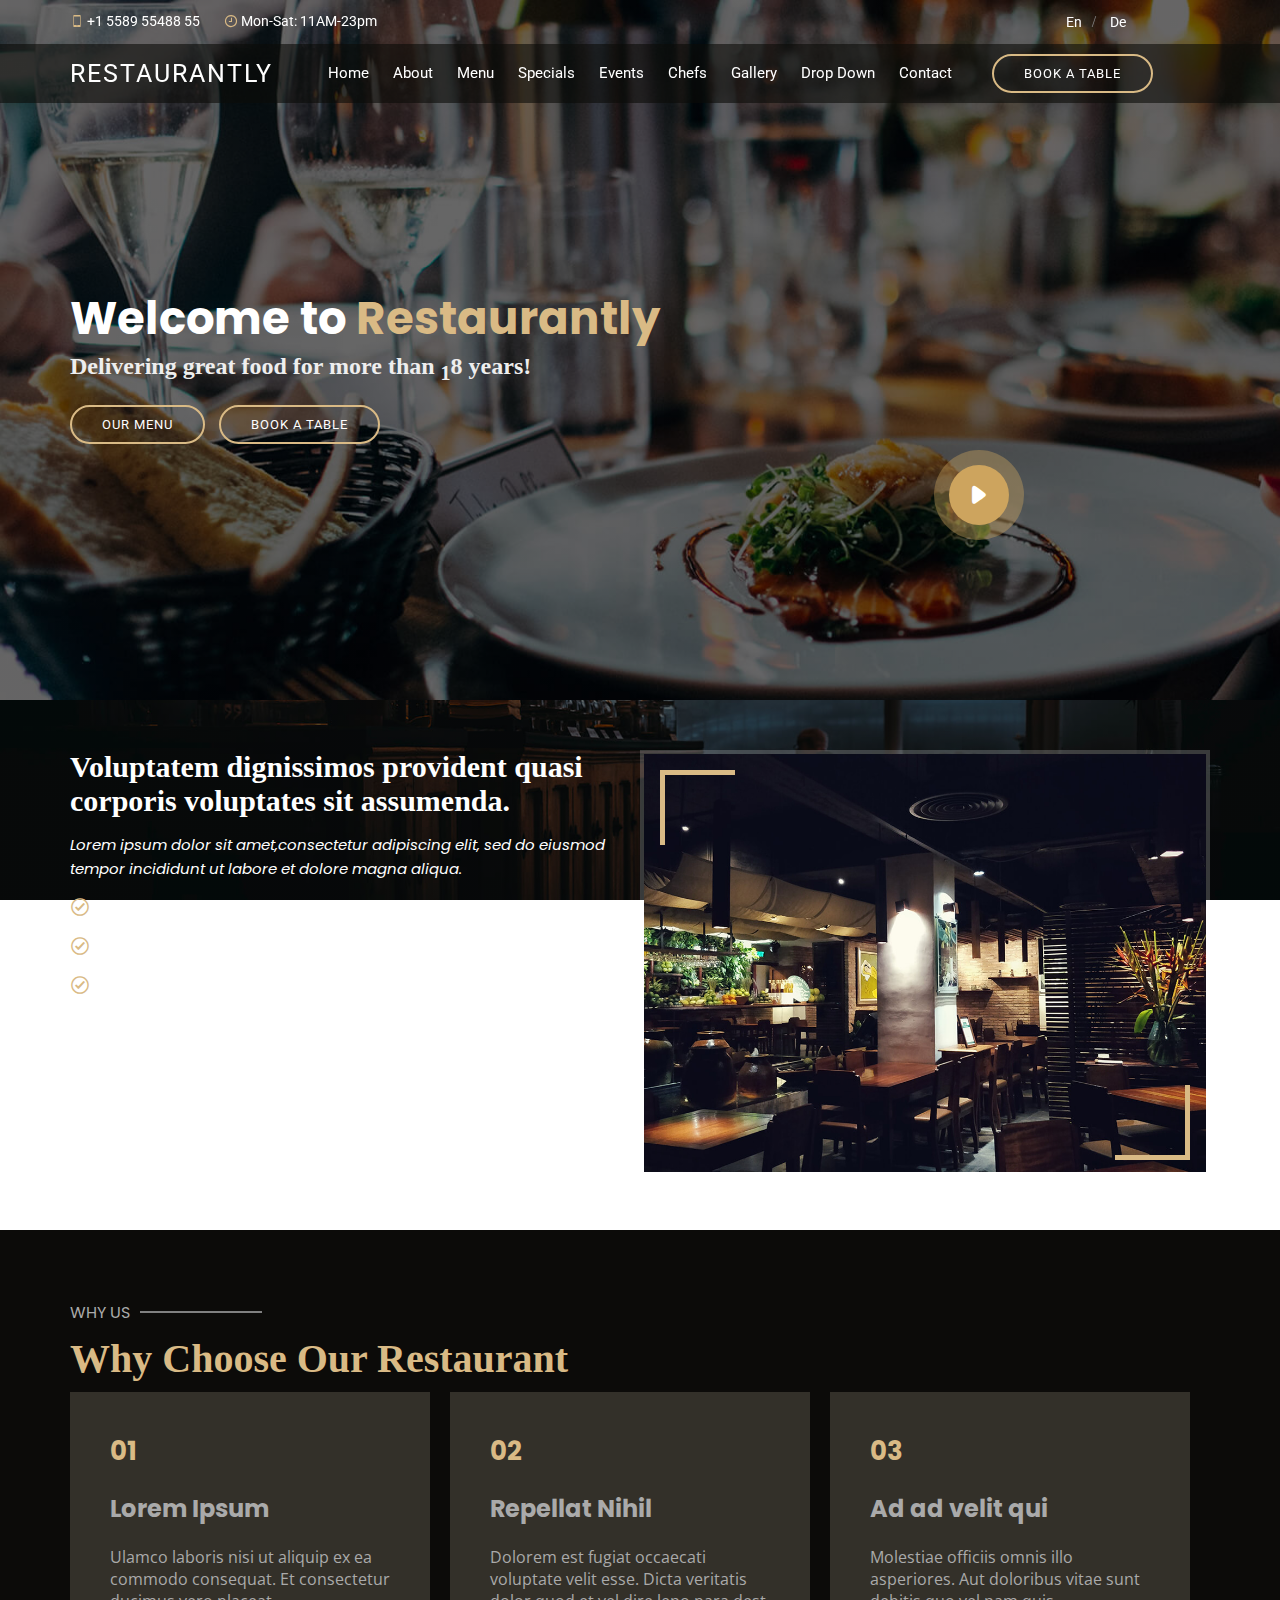
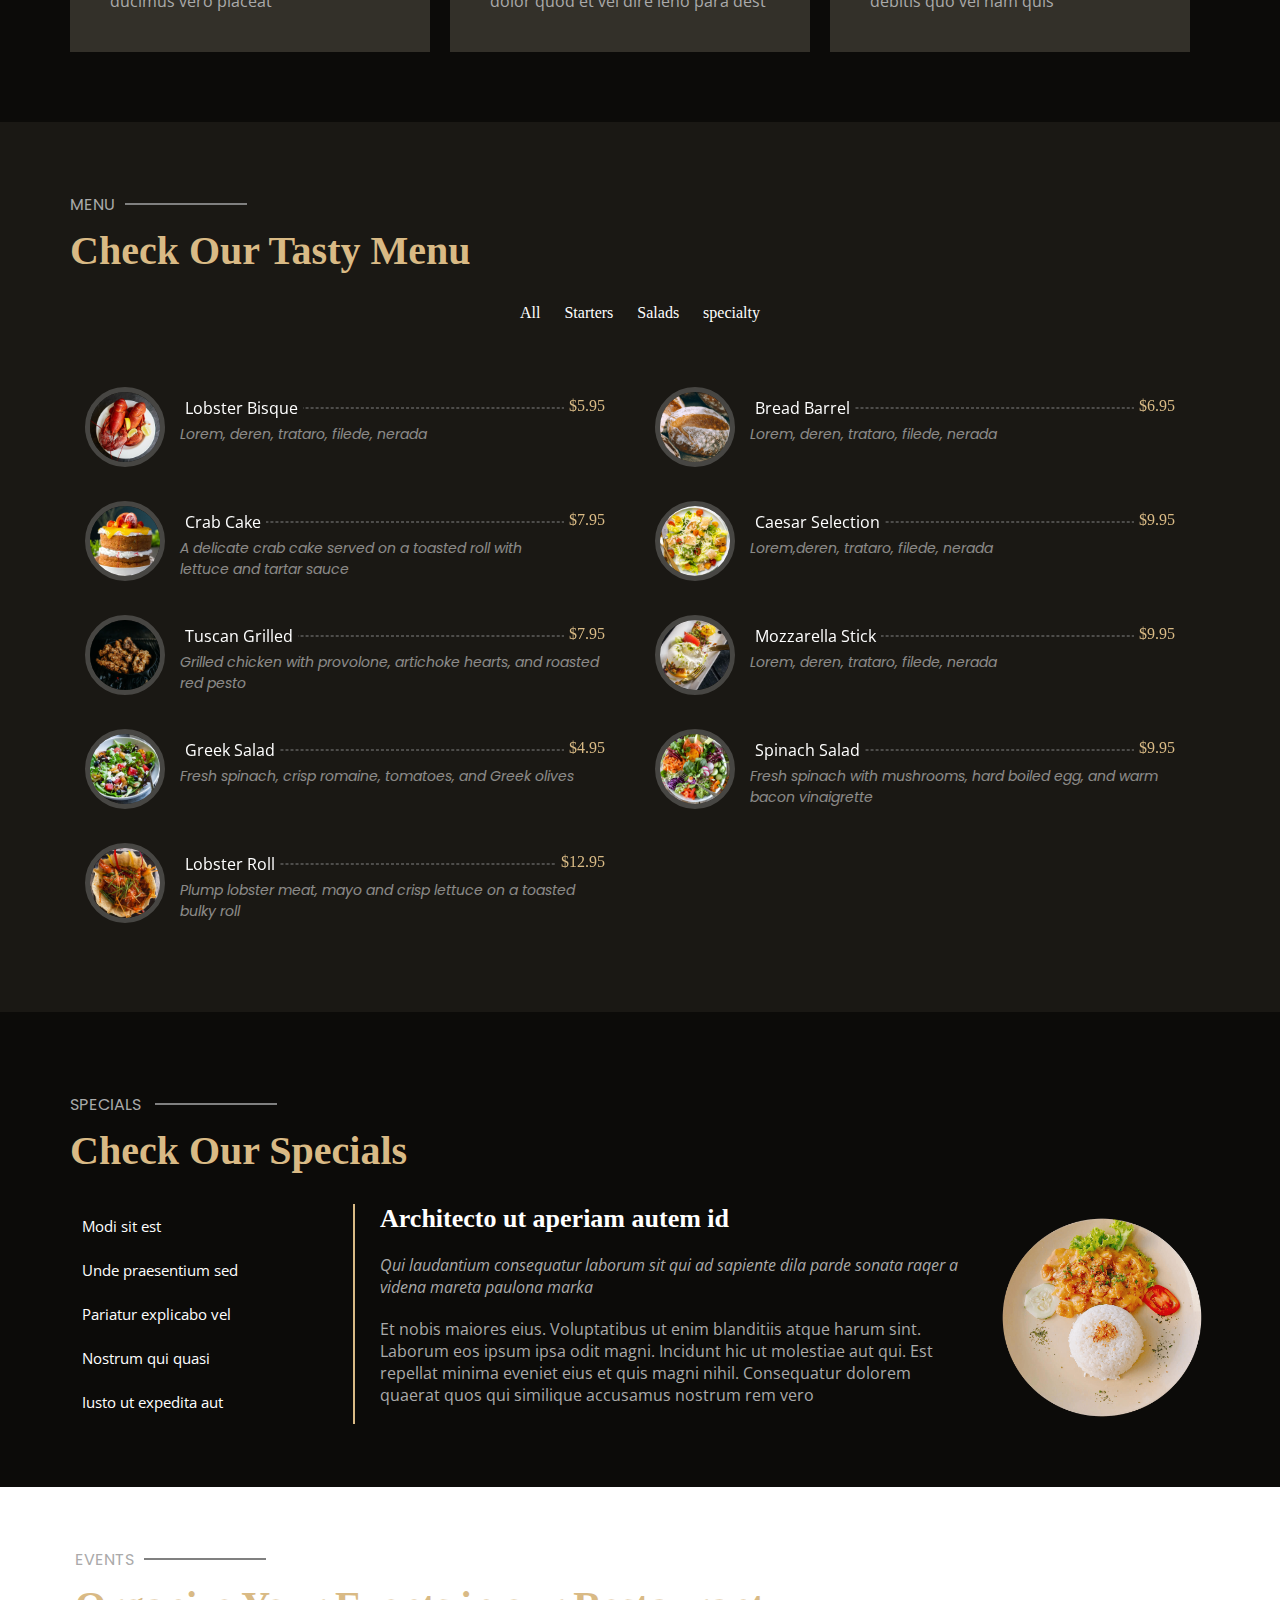
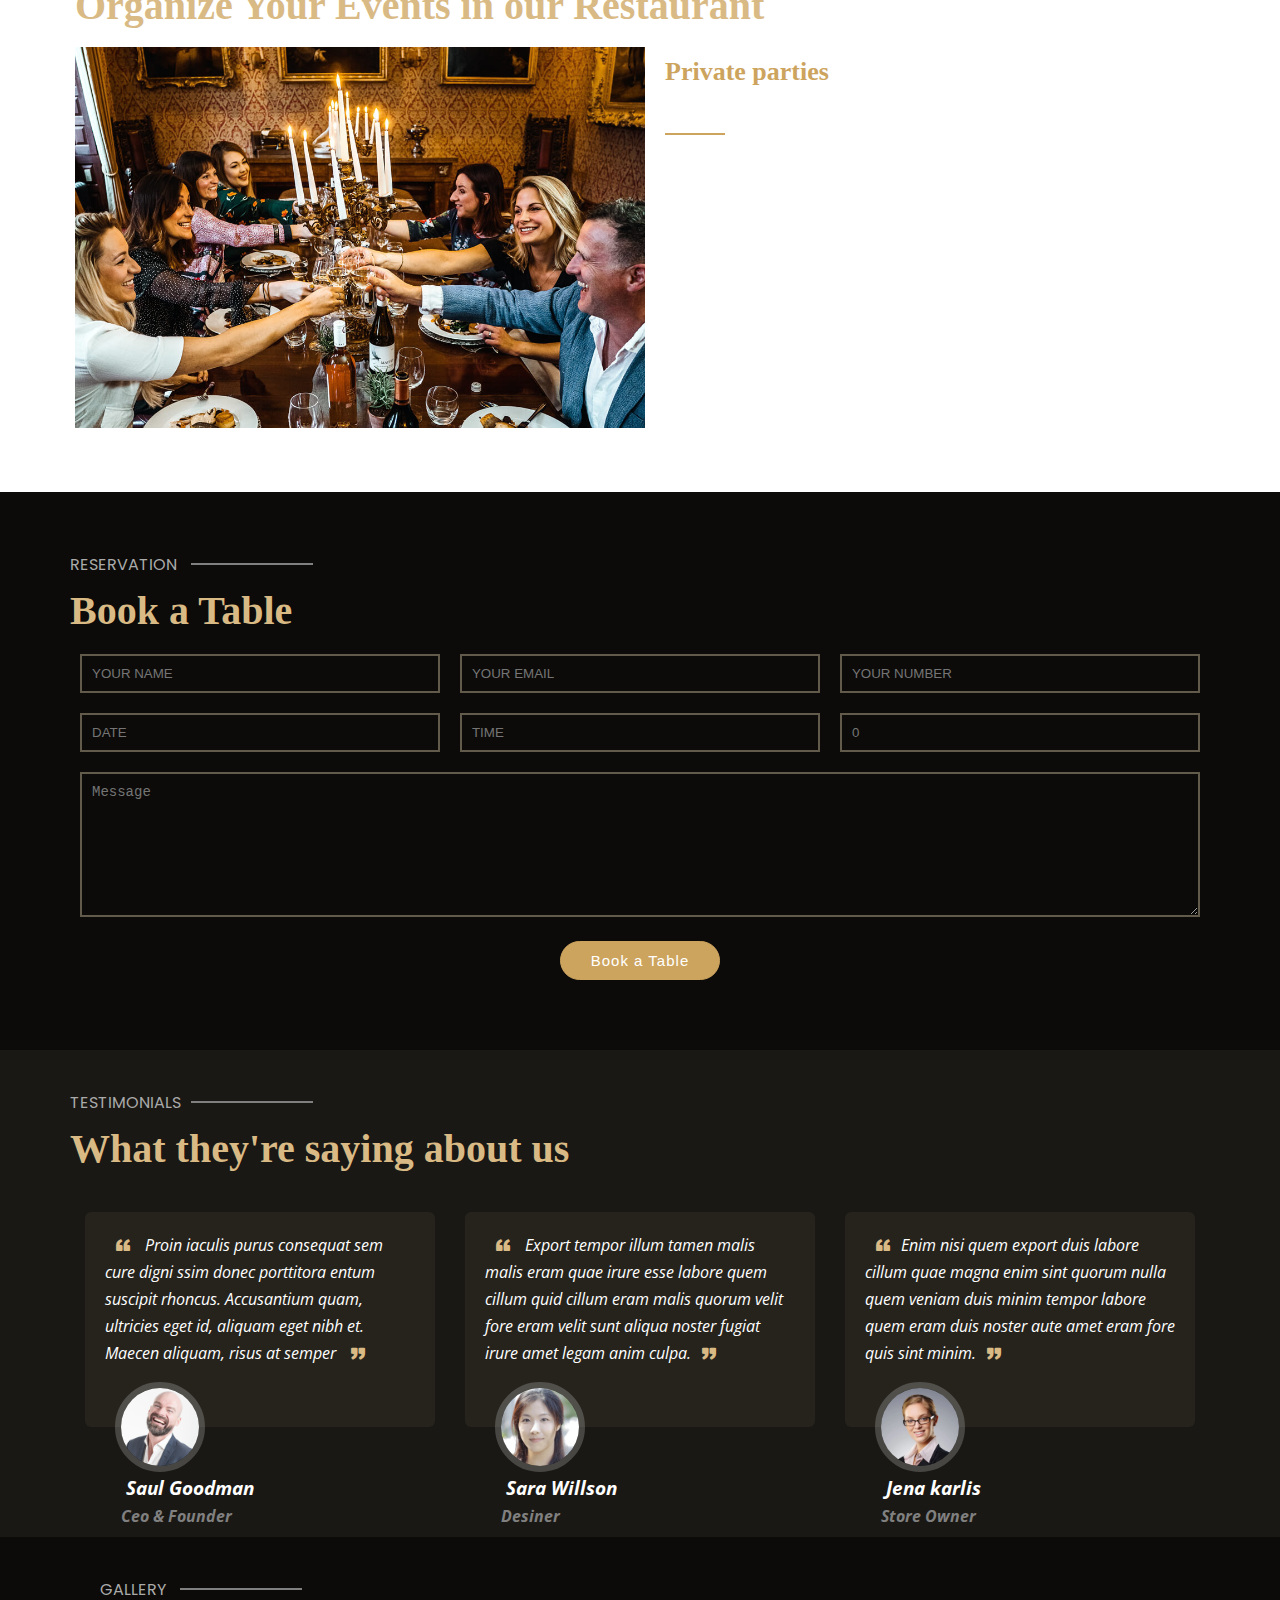
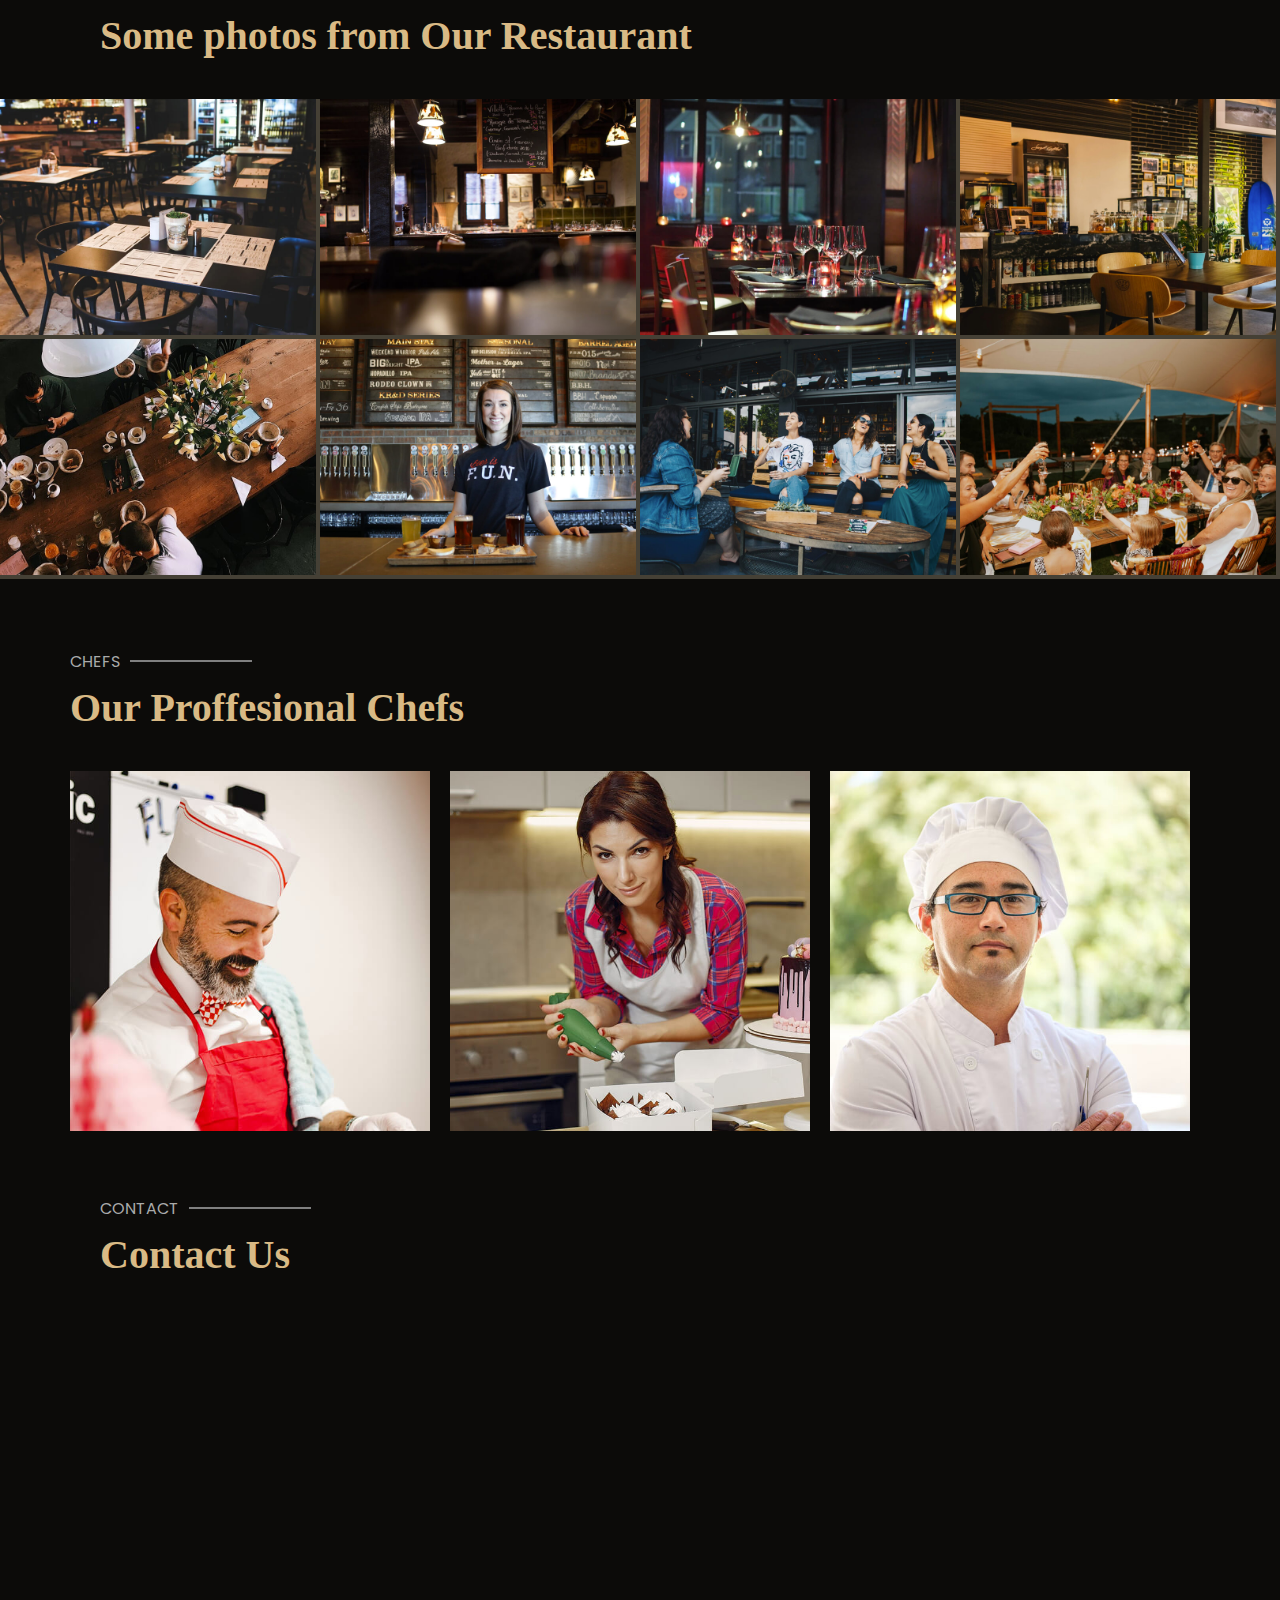
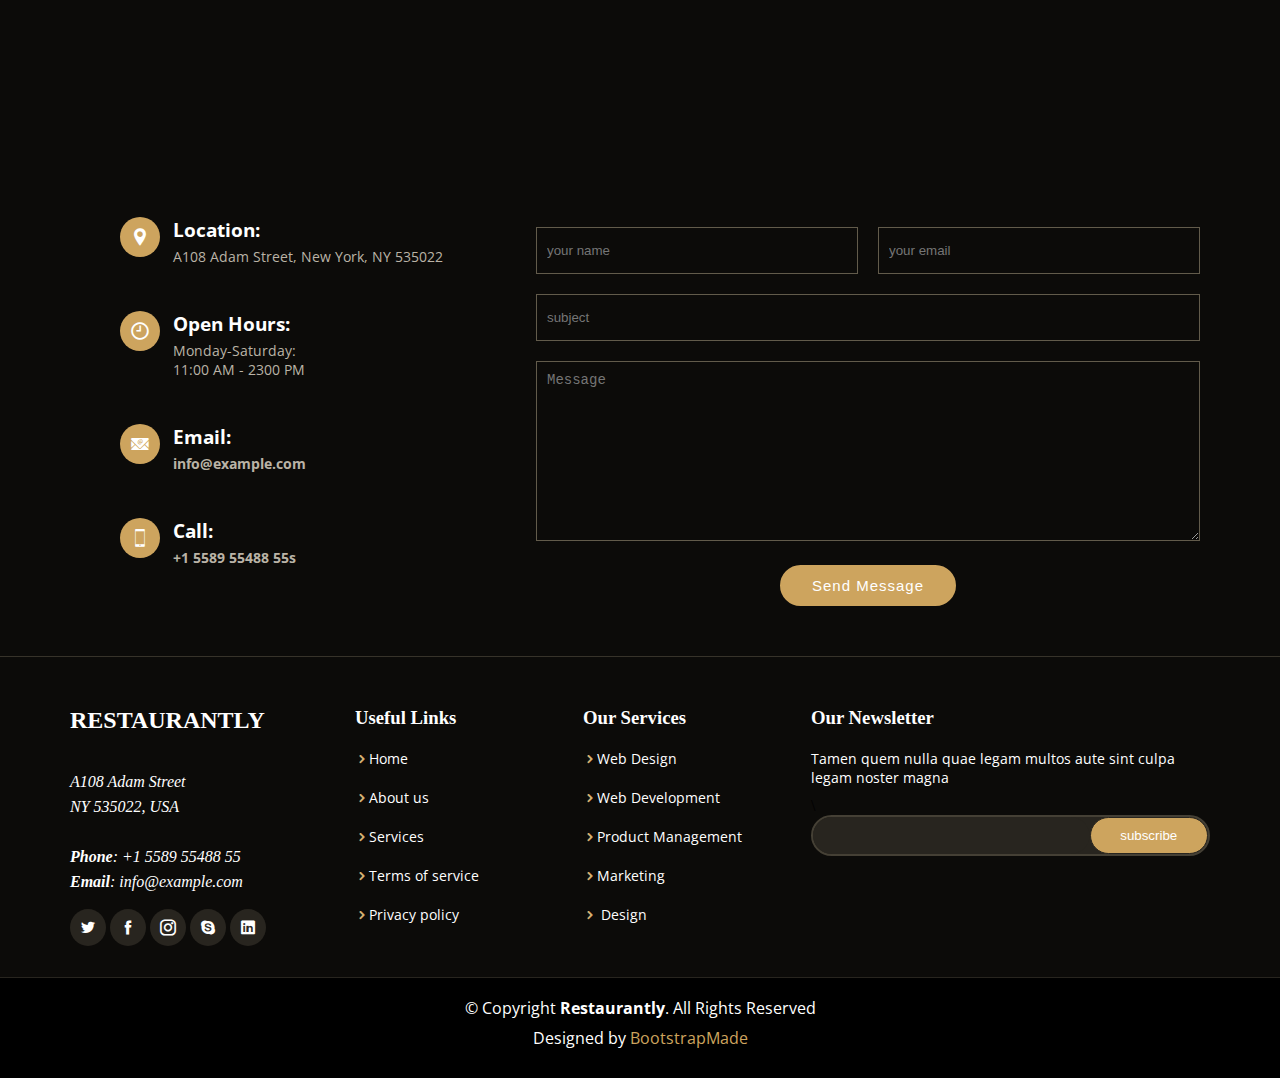
==== index.html @ 8c273167 "edit" ====
<!DOCTYPE html>
<html>
<head>
<title>layout</title>
 <link rel ="stylesheet" href ="css/style.css">
<link rel ="styleshet" href ="reset.css">
<link rel ="stylesheet" href="icon/icofont.min.css">
</head>
<body> 
<!--header start-->
        <header class ="header">
                      
<!--infromation line start-->
           <div class ="headerinfo">
            <div class ="container">
			 
             <div class ="number">
                 <ul class ="unorder">
                 <li><span class ="span1"><i class="icofont-smart-phone"></span></i> +1 5589 55488 55
                 </li>
                 <li><span class ="span1"><i class="icofont-clock-time"></span></i> Mon-Sat: 11AM-23pm</li>
                 </ul>
           </div>
           <div class ="lang">
		   
        		  <a class ="en" href ="#">En</a><span class="span2">/</span>
                  <a href ="#">De</a>

           </div>
           </div>
           </div>

<!--infromation line end-->

<!--nav line start-->
           <div class ="nav">
		   <div class ="container">
			<div class ="logo">
					<a class ="rest">RESTAURANTLY</a>
			</div>
			<div class="menu">
					<ul class ="navul">
					<li><a class ="a1"href ="index.html">Home</a></li>
					<li><a class ="a1" href ="#">About</a></li>
					<li><a class ="a1" href ="#">Menu</a></li>
					<li><a class ="a1" href ="#">Specials</a></li>
					<li><a class ="a1" href ="#">Events</a></li>
					<li><a class ="a1" href ="#">Chefs</a></li>
					<li><a class ="a1" href ="#">Gallery</a></li>				
					<li><a class ="a1" href ="#">Drop Down</a></li>
					<li><a class ="a1" href ="#">Contact</a></li>
					<ul>
			</div>
			<div class ="button">
			<a class ="book" href ="#">BOOK A TABLE</a>
			</div>
			</div>
<!--nav line end-->

		</header>
<!--header end-->
		<section class ="banimg">
<!--banner-->
<div class ="container">
			<div class ="banner">
			<div class ="ban-content">
					<h1 class ="ban-h1">Welcome to <span class ="spn-rest">Restaurantly</span></h1>
					<h2 class ="ban-h2">Delivering great food for more   than <sub>1</sub>8 years!</h2>
			<div class ="butn-ban">
					<a  class ="butn1-ban" href="#">OUR MENU</a>
					<a class ="butn1-ban" href ="#">BOOK A TABLE</a>
			</div>
			</div>
		<div class ="play-btn">
			
					<a href ="#"> 
					<i class ="i1" class="icofont-ui-play icon-01"></i>
					<i class="icofont-ui-play icon-02"></i>
					</a>
		</div>
		<!--play-->
		
		<!--play-->
<!--banner end-->
</div>
		</section>

<!--about start-->
		<section class ="about">
			<div class ="container">
			<div class ="content">
					<h1>Voluptatem dignissimos provident quasi corporis voluptates sit assumenda.</h1>
					<p class ="p1"><i>Lorem ipsum dolor sit amet,consectetur adipiscing elit, sed do eiusmod
					tempor incididunt ut labore et dolore magna aliqua.</i></p>
					<p class ="p2"><i class="icofont-check-circled"></i> Ullamco laboris nisi ut aliquip ex ea commodo consequat.</p>
					<p class ="p2"><i class="icofont-check-circled"></i> Duis aute irure dolor in reprehenderit in voluptate velit.</p>
					<p class ="p2"><i class="icofont-check-circled"></i> Ullamco laboris nisi ut aliquip ex ea commodo consequat. Duis aute irure dolor in reprehenderit in voluptate trideta storacalaperda mastiro dolore eu 	fugiat nulla pariatur.</p>
					<p class ="p2">Ullamco laboris nisi ut aliquip ex ea commodo consequat. Duis aute irure dolor in reprehenderit in voluptate velit esse cillum dolore eu fugiat nulla pariatur. Excepteur sint occaecat cupidatat non proident, sunt in culpa qui officia deserunt mollit anim id est laborum</p>
			</div>
			<d..iv class ="image">
					<img class ="inimg" src="images/image1.jpg" alt="image">
			</div>
			</div>
<!--about end-->
		</section>
<!--why us -->
		<section class ="whyus-section">
		<div class ="container">
			<div class ="whyus">
			   <p class ="section-p">WHY US</p>
			   <h1 class ="section-h1">Why Choose Our Restaurant</h1>
			
	        </div>
			<div class ="whyus-div">
			<div class ="why-boxs">
			   <span>01</span>
			   <h2>Lorem Ipsum</h2>
			   <p>Ulamco laboris nisi ut aliquip ex ea commodo consequat. Et consectetur ducimus vero placeat</p>
			</div>
            <div class ="why-boxs">
	
			<span>02</span>
			<h2>Repellat Nihil</h2>
			<p>Dolorem est fugiat occaecati voluptate velit esse. Dicta veritatis dolor quod et vel dire leno para dest</p>
			
			</div>
       <div class ="why-boxs">
			
			     <span>03</span>
			     <h2>Ad ad velit qui</h2>
			     <p>Molestiae officiis omnis illo asperiores. Aut doloribus vitae sunt debitis quo vel nam quis</p>
			
	   </div>
	   </div>
<!--why us end-->
       </section>
       <section class ="section-menu">
<!--check menu start-->
           <div class ="container">
           <div class ="tastydiv">
		   <p class ="section-p">MENU</P>
		   <h1 class ="section-h1">Check Our Tasty Menu</h1>
		 
           <div class="type">
		   <ul>
		   <li class ="type-li"><a href ="">All</a></li>
		   <li class ="type-li"><a href ="">Starters</a></li>
		   <li class ="type-li"><a href ="">Salads</a></li>
		   <li class ="type-li"><a href ="">specialty</a></li>
		   </ul>
		   </div>
		<div class ="all">
           <div class ="food">
           <div class ="fimg">
		   <img src ="images/menu1.jpg">
		   </div>
		   
           <div class ="fcontent">
		   <div class ="fcontent-text">
		   <a href ="#">Lobster Bisque</a>
		   <span class ="fcontent-span">$5.95</span>
		   </div>
		   
		   <p class ="fcontent-p">Lorem, deren, trataro, filede, nerada</P>
		   
		   </div>
		   
           </div>
		 

           <div class ="food">
           <div class="fimg">
		   <img src ="images/menu2.jpg"></div>
           <div class ="fcontent">
		   <div class ="fcontent-text">
		  <a  href ="#">Bread Barrel</a>
		   <span class ="fcontent-span">$6.95</span>
		   </div>
		   
		   <p class ="fcontent-p">Lorem, deren, trataro, filede, nerada</p>
		   
		   </div>
           </div>
		  
           <div class ="food">
           <div class ="fimg">
		   <img src ="images/menu3.jpg"></div>
           <div class ="fcontent">
		   <div class ="fcontent-text">
		    <a href ="#">Crab Cake</a>
		   <span class ="fcontent-span">$7.95</span>
		   </div>
		   
		   <p class ="fcontent-p">A delicate crab cake served on a toasted roll with<br>lettuce and tartar sauce</P>
		   
		   </div>
           </div>
		    
           <div class ="food">
<div class ="fimg"><img src ="images/menu4.jpg"></div>
<div class ="fcontent">
<div  class ="fcontent-text">
 <a class = href ="#">Caesar Selection</a>
		   <span class ="fcontent-span">$9.95</span>
		   </div>
		   
		   <p class="fcontent-p"> Lorem,deren, trataro, filede, nerada</P>
		   
</div>
</div>
<div class ="food">
<div class ="fimg"><img src ="images/menu5.jpg"></div>
<div class ="fcontent">
<div class ="fcontent-text" >
 <a href="#">Tuscan Grilled</a>
		   <span class ="fcontent-span">$7.95</span>
		   </div>
		   
		    <p class ="fcontent-p">Grilled chicken with provolone, artichoke hearts, and roasted<br> red pesto</p>
		   
</div>
</div>

<div class ="food">
<div class ="fimg"><img src ="images/menu6.jpg"></div>
<div class ="fcontent">
<div class ="fcontent-text">
 <a href="#">Mozzarella Stick</a>
		   <span class ="fcontent-span">$9.95</span>
		   </div>
		   
		   <p class ="fcontent-p">Lorem, deren, trataro, filede, nerada</p>
		   
</div>
</div>
<div class ="food">
<div class ="fimg"><img src ="images/menu7.jpg"></div>
<div class ="fcontent">
<div class ="fcontent-text">
 <a href ="#">Greek Salad</a>
		   <span class ="fcontent-span">$4.95</span>
		   </div>
		   
		   <p class ="fcontent-p">Fresh spinach, crisp romaine, tomatoes, and Greek olives</P>
		   
</div>
</div>

<div class ="food">
<div class ="fimg"><img src ="images/menu8.jpg"></div>
<div class ="fcontent">
<div  class ="fcontent-text">
 <a  href ="#">Spinach Salad</a>
		   <span class ="fcontent-span">$9.95</span>
		   </div>
		   
		   <P class ="fcontent-p">Fresh spinach with mushrooms, hard boiled egg, and warm<br> bacon vinaigrette</p>
		   
</div>
</div>
<div class ="food">
<div class ="fimg"><img src ="images/menu9.jpg"></div>
<div class ="fcontent">
<div  class ="fcontent-text">
 <a href ="#">Lobster Roll</a>
		   <span class ="fcontent-span">$12.95</span>
		   </div>
		  
		   <P class ="fcontent-p">Plump lobster meat, mayo and crisp lettuce on a toasted<br>  bulky roll</p>
		  
</div>
</div>
</div>

</div>
</section>
<!--check menu end-->

<section class ="section-special">
<!--check special start-->
<div class ="container">
<div class ="stitle">
<P class ="section-p">SPECIALS
</P>
<h1 class="section-h1">Check Our Specials</h1>

</div>
<div class ="sbox1">
<ul>
<li><a href ="#">Modi sit est</a></li>
<li><a href ="#">Unde praesentium sed</a></li>
<li><a href ="#">Pariatur explicabo vel</a></li>
<li><a href ="#">Nostrum qui quasi</a></li>
<li><a href ="#">Iusto ut expedita aut</a></li>
</ul>
</div>
<div class ="sbox2-div">
<div class ="sbox2">
<h1>Architecto ut aperiam autem id</h1>
<p ><i>Qui laudantium consequatur laborum sit qui ad sapiente dila parde sonata raqer a videna mareta paulona marka</i></P>

<P>Et nobis maiores eius. Voluptatibus ut enim blanditiis atque harum sint. Laborum eos ipsum ipsa odit magni. Incidunt hic ut molestiae aut qui. Est repellat minima eveniet eius et quis magni nihil. Consequatur dolorem quaerat quos qui similique accusamus nostrum rem vero</p>
</div>
<div class ="sbox3">
<img class ="spc-img" src ="images/special.png" alt ="image">
</div>
</div>
</div>
<!--check special end-->
</section>
<section class ="section-event">
<!--event start-->
<div class ="container">
<div class ="etitle">
<p class ="section-p">EVENTS</P>
<h1 class ="section-h1">Organize Your Events in our Restaurant</h1>
</div>

<div class ="eimg">
<img src ="images/event-private.jpg" alt ="image">
</div>
<div class ="econtent">
<h3>Private parties</h3>
<span>$290</span>
<P class ="event-p1"><i>Lorem ipsum dolor sit amet, consectetur adipiscing elit, sed do eiusmod tempor incididunt ut labore et dolore magna aliqua.</i></P>

<p class =" event-p2">Ullamco laboris nisi ut aliquip ex ea commodo consequat.</p>
<p class ="event-p2">Duis aute irure dolor in reprehenderit in voluptate velit.</p>
<p class ="event-p2">Ullamco laboris nisi ut aliquip ex ea commodo consequat.</p>
<P class ="event-p2">Ullamco laboris nisi ut aliquip ex ea commodo consequat. Duis aute irure dolor in reprehenderit in voluptate velit esse cillum dolore eu fugiat nulla pariatur</P>
</div>

</div>
<!--event end-->
</section >
<section class ="section-form">
<!--form start-->
<div class ="container">
<div class ="formtitle">
<P class ="section-p">RESERVATION
</P>
<h1 class ="section-h1">Book a Table</h1>

</div>
<form class ="form">
<div class ="form-div1">
<div class ="form-div2">
<input type ="text" id ="" placeholder="YOUR NAME">
</div>
<div class ="form-div2" >

<input type ="email" id ="" placeholder="YOUR EMAIL">
</div>
<div  class ="form-div2">
<input type ="text" id ="" placeholder="YOUR NUMBER">
</div>
</div>
<div class ="form-div1">
<div  class ="form-div2">
<input type ="text" id ="" placeholder="DATE">
</div>
<div  class ="form-div2">
<input type ="text" id ="" placeholder="TIME">
</div>
<div  class ="form-div2">
<input type ="number" id ="" placeholder="0">
</div>
</div>
<div class ="form-div-100">
<textarea placeholder="Message"></textarea>
</div>
<div class="submit">
 <button type="reset">Book a Table</button>
 </div>
</form>
</div> 

<!--form end-->
</section>
<section class ="abtsection">
<!--about us start-->
<div class ="container">
<div class ="aboutus">
<p class ="section-p">TESTIMONIALS</P>
<h1 class ="section-h1">What they're saying about us</h1>
</div>
<div class ="abtbox-div">
<div class="abtbox1">
<div>
<p class ="abtbox1-p">	
 <i class="icofont-quote-left"></i> Proin iaculis purus consequat sem cure digni ssim donec porttitora entum suscipit rhoncus. Accusantium quam, ultricies eget id, aliquam eget nibh et. Maecen aliquam, risus at semper 
 <i class="icofont-quote-right"></i> </P>  
 </div>
<div class ="abtimg">
<img src ="images/testimonials-1.jpg" alt ="image">
<h3>Saul Goodman</h3>
<h4>Ceo &amp; Founder</h4>
</div>
</div>

<div class="abtbox1">
<P class = "abtbox1-p">
<i class="icofont-quote-left"></i> Export tempor illum tamen malis malis eram quae irure esse labore quem cillum quid cillum eram malis quorum velit fore eram velit sunt aliqua noster fugiat irure amet legam anim culpa.<i class="icofont-quote-right"></i></P>
<div class ="abtimg">
 <img src ="images/testimonials-2.jpg" alt ="image">
 <div>
<h3>Sara Willson</h3>
<h4>Desiner</h4>
</div>
</div>
</div>
<div class="abtbox1">
<p class = "abtbox1-p"><i class="icofont-quote-left"></i>Enim nisi quem export duis labore cillum quae magna enim sint quorum nulla quem veniam duis minim tempor labore quem eram duis noster aute amet eram fore quis sint minim.<i class="icofont-quote-right"></i></P> 
<div class ="abtimg">
<img src ="images/testimonials-3.jpg" alt ="image">
<div>
<h3>Jena karlis</h3>
<h4>Store Owner</h4>
</div>
</div>
</div>
</div>
</div>
<!--about us end-->
</section>
<section class ="img-section" >
<!--images-->
<div class ="container1">
<div class ="imgtitle">
<p class ="section-p">GALLERY
</p>
<h1 class ="section-h1">Some photos from Our Restaurant</h1>
</div>
<div class ="gallery">
<div class ="imgbox">
<img src ="images/gallery-1.jpg"" alt="image">
</div>

<div class ="imgbox">
<img src ="images/gallery-2.jpg"" alt="image">
</div>
<div class ="imgbox"><img src ="images/gallery-3.jpg" alt="image"></div>
<div class ="imgbox"><img src ="images/gallery-4.jpg"" alt="image"></div>
<div class ="imgbox"><img src ="images/gallery-5.jpg"" alt="image"></div>
<div class ="imgbox"><img src ="images/gallery-6.jpg"" alt="image"></div>
<div class ="imgbox"><img src ="images/gallery-7.jpg"" alt="image"></div>
<div class ="imgbox"><img src ="images/gallery-8.jpg"" alt="image"></div>
</div>
</div>

<!--images-->
</section>
<section class ="section-contus">
<!--chef-->
<div class ="container">
<div class ="cheftitle">
<P class ="section-p">CHEFS<P>
<h1 class ="section-h1">Our Proffesional Chefs</h1>
</div>
<div class ="chefimg">
<div class ="chef1">
<img src ="images/chefs-1.jpg">
<div class ="chef1-hover">
<h4>Walter WHITE</h4>
<span>Master Chef</span>
<div>
<a href ="#"><i class="icofont-twitter"></i></a>
<a href ="#"><i class="icofont-facebook"></i></a>
<a href ="#"><i class="icofont-instagram"></i></a>
<a href ="#"><i class="icofont-linkedin"></i></a>
</ul>
</div>
</div>
</div>
<div class ="chef1"><img src ="images/chefs-2.jpg"><div class ="chef1-hover">
<h4>Sarah Jhonson
</h4>
<span>Patissier</span>
<div>
<a href ="#"><i class="icofont-twitter"></i></a>
<a href ="#"><i class="icofont-facebook"></i></a>
<a href ="#"><i class="icofont-instagram"></i></a>
<a href ="#"><i class="icofont-linkedin"></i></a>
</ul>
</div>
</div></div>
<div class ="chef1"><img src ="images/chefs-3.jpg">
<div class ="chef1-hover">
<h4>William Anderson
</h4>
<span>Cook</span>
<div>
<a href ="#"><i class="icofont-twitter"></i></a>
<a href ="#"><i class="icofont-facebook"></i></a>
<a href ="#"><i class="icofont-instagram"></i></a>
<a href ="#"><i class="icofont-linkedin"></i></a>
</ul>
</div>
</div></div>
</div>
</div>

</section>
<!--chef-->
<section class ="section-contus">
<!--contact us-->
<div class ="container1">
<div class ="contitle">
<p class ="section-p">CONTACT</P>
<h1 class ="section-h1">Contact Us</h1>
</div>
<div class ="map">
<iframe src="https://www.google.com/maps/embed?pb=!1m18!1m12!1m3!1d3024.3597243633953!2d-74.01064697197985!3d40.710096913225605!2m3!1f0!2f0!3f0!3m2!1i1024!2i768!4f13.1!3m3!1m2!1s0x89c25a22a2945b81%3A0x1293cf6040eb9402!2s157%20William%20St%2C%20New%20York%2C%20NY%2010038%2C%20USA!5e0!3m2!1sen!2sin!4v1663664710015!5m2!1sen!2sin" width="100%" height="450" style="border:0;" allowfullscreen="" loading="lazy" referrerpolicy="no-referrer-when-downgrade"></iframe>
</div>
</div>
<!--contact us end-->
</section>
<!--form start-->
<section class ="section-contus1">
<div class ="container">
<div class ="formchef">
<div class ="info">
<div class ="info-icon" >
<i class="icofont-location-pin"></i>
</div>
<div class ="info-add">
<h3>Location:</h3>
<P>A108 Adam Street, New York, NY 535022</P>
</div>
</div>
<div class ="info">
<div class ="info-icon">
<i class="icofont-clock-time"></i>
</div>
<div class ="info-add">
<h3>Open Hours:</h3>
<P>Monday-Saturday:<br>
11:00 AM - 2300 PM</p>
</div>
</div>
<div class="info">
<div class ="info-icon">
<i class="icofont-email"></i>
</div>
<div class ="info-add">
<h3>Email:<h3>
<p>info@example.com</p>
</div>
</div>
<div class="info">
<div class ="info-icon">
<i class="icofont-smart-phone"></i>
</div>
<div class ="info-add">
<h3>Call:<h3>
<p>+1 5589 55488 55s</p>
</div>
</div>
</div>
<form class ="mapform">
<div class ="map-input">
<div><input type ="text" placeholder ="your name"></div>
<div><input type ="email"placeholder ="your email"></div>
</div>
<div class ="map-input2">
<input type ="text" placeholder ="subject">
</div>
<div class ="map-input3">
<textarea placeholder ="Message"></textarea>
</div>
<div class ="map-input4">
<input type ="submit" value="Send Message">
</div>

</form>
</div>
</section>
<!--form end-->
<section class ="section-link">
<!--link-->
<div class ="container">
<div class ="linkbox1">
<h2>RESTAURANTLY</h2>
<address>
A108 Adam Street<br>
NY 535022, USA<br>
<br>
<strong>Phone</strong>: +1 5589 55488 55<br>
<strong>Email</strong>: info@example.com<br>
</address>

<a href ="#"><i class="icofont-twitter"></i></a>
<a href ="#"><i class="icofont-facebook"></i></a>
<a href ="#"><i class="icofont-instagram"></i></a>
<a href ="#"><i class="icofont-skype"></i></a>
<a href ="#"><i class="icofont-linkedin"></i></a>

</div>
<div  class ="linkbox2">
<h3>Useful Links</h3>
<ul>
<li><a href ="#"><i class="icofont-rounded-right"></i>Home</a></li>
<li><a href ="#"><i class="icofont-rounded-right"></i>About us</a></li>
<li><a href ="#"><i class="icofont-rounded-right"></i>Services</a></li>
<li><a href ="#"><i class="icofont-rounded-right"></i>Terms of service</a></li>
<li><a href ="#"><i class="icofont-rounded-right"></i>Privacy policy</a></li>
</ul>
</div>
<div  class ="linkbox2">
<h3>Our Services</h3>
<ul>
<li><a  href ="#"><i class="icofont-rounded-right"></i>Web Design</a></li>
<li><a  href ="#"><i class="icofont-rounded-right"></i>Web Development</a></li>
<li><a href="#" ><i class="icofont-rounded-right"></i>Product Management</a></li>
<li><a  href ="#"><i class="icofont-rounded-right"></i>Marketing</a></li>
<li><a  href ="#"><i class="icofont-rounded-right"></i> Design</a></li>
</ul>
</div>
<div  class ="linkbox3">
<h3>Our Newsletter</h3>
<p>Tamen quem nulla quae legam multos aute sint culpa legam noster magna</P>\<form class ="link-form">
<input class ="link-email" type ="email">
<input class ="link-submit" type ="submit" value ="subscribe">
</form>
</div>
</div>
<!--link end-->
</section>
<footer class ="footer-section">
<!--footer-->
<div class ="container">
<div class ="footer">
<P>© Copyright <b>Restaurantly</b>. All Rights Reserved</p>
<p class ="footer-a">Designed by <a href ="#">BootstrapMade</a></P>
</div>
</div>
<!--footer-->
</footer>
</body>
</html>
---- css/style.css ----
@import url('https://fonts.googleapis.com/css2?family=Roboto:wght@300&display=swap');
@import url('https://fonts.googleapis.com/css2?family=Poppins&display=swap');
@import url('https://fonts.googleapis.com/css2?family=Roboto&display=swap');
@import url('https://fonts.googleapis.com/css2?family=Poppins:wght@800&display=swap');
@import url('https://fonts.googleapis.com/css2?family=Poppins:wght@100&display=swap');
@import url('https://fonts.googleapis.com/css2?family=Poppins:wght@200&display=swap');
@import url('https://fonts.googleapis.com/css2?family=Open+Sans:wght@300&display=swap');
@import url('https://fonts.googleapis.com/css2?family=Open+Sans:wght@500&display=swap');
*{
padding:0px;
margin:0px;
box-sizing:border-box;
	
	
}
.container{
	display: flex;
	width:1170px;
	padding-left:15px;
	padding-right:15px;
	margin: 0 auto;
	 flex-wrap:wrap;
	
	
}

.container1{
	display: flex;
	width:100%;
	padding-left:0px;
	padding-right:0px;
	flex-wrap:wrap;
	}

.header{

position:fixed;
	
width:100%;
z-index:1;
	
}
.number{
	
	width:80%;
	padding: 13px 13px 13px 0px;
	font-size:14px;
}
.span1{
	color:#d9ba85;
}
.unorder li{
	font-family: 'Roboto', sans-serif;
	
	display:inline-block;
	color:white;
	margin-right:20px;
}
.nav{
	
background-color:rgba(12, 11, 9, 0.6);

}
.lang{
	width:20%;
	padding: 13px;
	text-align:center;
}
.lang a{
	color:white;
	font-family: 'Roboto', sans-serif;
	font-size:14px;
	text-decoration:none;
	list-style-type:none;
}
.en:visited{
	color:#d9ba85;
}
.span2{
	color:gray;
	margin-left:10px;
	margin-right:10px;
}
.logo{	
	width:20%;
padding:15px 15px 15px 0px;	
}
.rest{
	font-size:25px;
	font-family: 'Roboto', sans-serif;
	letter-spacing:2px;
	color:white;
	
	
}
.menu{
	width:60%;
	padding:20px;	
}
.menu ul{
list-style-type:none;
}
.navul li{
	 display: inline-block;
}
.a1{
	font-family: 'Roboto', sans-serif;
	font-size:15px;
	text-decoration:none;
	padding:10px;	
	color:white;
}
.a1:hover{
	color:#d9ba85;
}

.button{
	
width:20%;
padding:20px 10px;	
}
.book{
	font-family: 'Roboto', sans-serif;
	border: 2px solid #d9ba85;
	letter-spacing:1px;
	font-size:13px;
	text-decoration:none;
	padding:10px 30px;	
	color:white;
	border-radius:25px;
}
.book:hover
{
	background-color:#d9ba85;
}
.banimg{		
background: linear-gradient(rgba(0 0 0 / 60%),rgba(0 0 0 / 60%)),url("../images/banner.jpg");
		height:700px;
		margin:auto;
		background-attachment:fixed;
	background-size:cover;
	 background-repeat: no-repeat;
	
}

.banner{
	width:100%;
   padding-top: 255px;
    padding-bottom: 60px;
    margin-right: 90px;
	display:flex;
	

}

.ban-content{
	padding:30px 30px 30px 0px;
	position:relative;
	width:100%;
}
.ban-h1{
	font-size:45px;
	color:white;
	font-family: 'Poppins', sans-serif;
}
.spn-rest{
	color:#d9ba85;
}
.ban-h2{
	color: #eee;
}
.butn-ban{
	margin-top: 30px;
}
.butn1-ban{
	margin-right:10px;
	font-family: 'Roboto', sans-serif;
	border: 2px solid #d9ba85;
	letter-spacing:1px;
	font-size:13px;
	text-decoration:none;
	padding:10px 30px;	
	color:white;
	border-radius:25px;
}
.butn1-ban:hover{
	background-color:#d9ba85;
}
.play-btn{
position:absolute;
top:50%;
right:20%;
display:flex;
justify-content:center;
align-items:center;
transform:traslatey(-50%);
width:90px;
height:90px;
border-radius:100%;
background-color:rgb(205 164 94 / 40%);
overflow:hidden;

}

.play-btn a:hover{
	width:60px;
	height:60px;
	transform:scale(1.5);
}
.play-btn a {
	text-decoration:none;
	color:white;
	width:60px;
	height:60px;
	background-color:#cda45e;
	border-radius:100%;
	text-align:center;
	line-height:60px;
	font-size:18px;
	transition: all 2s ease 0s;
}
.i1{
	position: absolute;
    font-size: 19px;
	}
.play-btn a icon-02
{
font-size: 19px;
    transition-duration: 0.5s;
    transform: scale(0);
    transition-timing-function: ease-in-out;
    opacity: 1;
    z-index: 1;
}
.play-btn a i:hover {
	
	transform:scale(15);
	opacity:0;
	transition-duration:0.5s;
}

.play-btn::after{
	content:"";
	position:absolute;
	width:80px;
	height:80px;
	border: 2px solid #cda45e;
	border-radius:100%;
	
	transition: all 3s ease;
	box-sizing:border-box;
	animation-name: flow;
	animation-duration:2s;
	animation-iteration-count:infinite;
	animation-timing-function:ease;
	transform:scale(0);
}
@keyframes flow{
	0%{
		transform:scale(0);
	}
	100%{
		transform:scale(1.3);
	}
}
.content{
	width:50%;
	
}
.inimg{
	width:50%;
}
.content h1{
	color:white;
	font-size:30px;
}
.p2{
	color:white;
	font-size:17px;
	line-height:24px;
	margin:15px 0px;
	font-family: 'Roboto', sans-serif;
	
}
.p1{
	color:white;
	line-height:24px;
	margin:15px 0px;
	font-size:15px;
	
	font-family: 'Poppins', sans-serif;
}
.icofont-check-circled{
	color:#d9ba85;
	font-size:20px;
}
.image{
	width:50%;
	transition:all 0.5s ease-in-out;
	position:relative;	
}
.image:hover{
	 transform: scale(1.1,1.1);	 
}
.image::after{
	content:"";
	position:absolute;
	right:20px;
	bottom:20px;
 border-right:5px solid #d9ba85;
 border-bottom:5px solid #d9ba85;
 width:70px;
 height:70px;
 transition: all 0.5s ease;
}

.image::before{
	content:"";
	position:absolute;
	left:20px;
	top:20px;
		border-left:5px solid #d9ba85;
		border-top:5px solid #d9ba85;
		width:70px;
		height:70px;
		z-index:2;
		transition: all 0.5s ease;
}
.image:hover::before{
	transform:scale(1.3);
	
}
.image:hover::after{
	transform:scale(1.3);
	
}

.inimg{
width:100%;
border: 4px solid rgba(255, 255, 255, 0.2);
}


.about{
	background:linear-gradient(rgba(0 0 0 / 60%),rgba(0 0 0 / 60%)),url("../images/about.jpg");
	padding:50px 0px;
	background-attachment:fixed;
	background-size:cover;
	background-repeat: no-repeat;
	
}
.whyus-section{
	background-color:#0c0b09;
	padding:70px 0px;
}
.whyus{
	width:100%;
	background-color:#0c0b09;
	
}
.section-p:after{
	content:'';
	width:120px;
	height:0px;
	margin:0px 10px 5px 10px;
	display:inline-block;
	border:1px solid gray;
	
}
.section-p{
color: #aaaaaa;
font-family: "Poppins", sans-serif;

}

.section-h1{
	color:#d9ba85;
	margin:10px 0px;
	font-size:40px;
}
.whyus-div{
	width:100%;
	display:flex;
	background-color:#0c0b09;
}

.why-boxs{
	width:33.33%;
	background-color:#333029;
	
	margin-right:20px;
	padding:30px 30px;	
	transition: all 1s linear;
}

.why-boxs:hover {
	background-color:#d9ba85;

}
.why-boxs:hover span,
.why-boxs:hover h2,
.why-boxs:hover p{
	
transform: translatey(-20px);
color:white;
}
.why-boxs span{
padding:10px;
font-size:26px;
 font-weight: bold;
 display:inline-block;
font-family: 'Poppins', sans-serif;
transition: all 1s linear;
color:#d9ba85;
}

.why-boxs h2{
	padding:10px;
    font-family: 'Poppins', sans-serif;
	transition: all 1s linear;
	color: #aaaaaa;
}
.why-boxs p{
padding:10px;
font-family: 'Open Sans', sans-serif;
font-size:16px;
transition: all 1s linear;
color: #aaaaaa;
}

.section-menu{
	background-color:#1a1814;
	padding:70px 0px;
}
.tastydiv{
	width:100%;
	
	
}

.type{
	width:100%;
	padding:10px 10px;
	margin-bottom:30px;
	background-color:#1a1814;
	text-align:center;
	
}
.type-li{
	list-style-type:none;
	padding:10px;
	display:inline-block;
} 
.type-li a:hover{
color:#d9ba85;
}
.type-li a{
	text-decoration:none;
	color:#fff;
}
.all{
	width:100%;
	display:flex;
	flex-wrap:wrap;
	box-sizing:border-box;
}
.food{
	width:50%;
	display:flex;
	padding:15px 15px ;
	
}



.fimg img{
	width: 80px;
    border-radius: 50%;
    border: 5px solid rgba(255, 255, 255, 0.2);
}
.fcontent{
	flex-grow:3;
	padding:5px 15px;
	color:white;
	
}

.fcontent-text{
	position:relative;
	display:flex;
	justify-content:space-between;
	z-index:1;
	
}
.fcontent-text a{
	color:white;
	text-decoration:none;
	font-family: 'Open Sans', sans-serif;
	background-color:#1a1814;
	padding:5px;
}

.fcontent-text a:hover{
	color:#d9ba85;
}
.fcontent-text span{
	padding:5px;
	color:#d9ba85;
	background-color:#1a1814;
}
.fcontent-text::after{
		content:'';
		position:absolute;
		top:50%;
		left:0px;
	    width:100%;
	    border-top:1px dashed gray;
		z-index:-1;
		transform:translatey(-50%);
		
	    	
}
.fcontent-p{
    font-style: italic;
    font-size: 14px;
    font-family: "Poppins", sans-serif;
    color: rgba(255, 255, 255, 0.5);
}

.section-special{
	background-color:#0c0b09;
	padding:60px 0px;
}
.stitle{
	width:100%;
	padding:20px 0px;
	
}
.sbox1{
	width:25%;
	
	
}
.sbox1 a{
	text-decoration:none;
	color:white;
	display:block;
	font-size:15px;
	font-family: "Open Sans", sans-serif;
	transition:
}
.sbox1 li:hover{
	background-color:#d9ba85;
	color:black;
}
.sbox1 li{
	list-style-type:none;
	padding:12px;
	border-right:2px solid #d9ba85;
}
.sbox2-div{
 width:75%;
 display:flex;		
}
.sbox2{
	width:75%;
	padding: 0px 25px;
}
	
.sbox2 h1{
	font-size:26px;
	font-weight: 600;
    margin-bottom: 20px;
    color: #fff;
}
.sbox2 p{
	color: #aaaaaa;
	font-family: "Open Sans", sans-serif;
	margin:0px 0px 20px 0px; 
	
}
.sbox3{
	width:25%;
}
.spc-img{
	width:100%;
}

.section-event{
	background:linear-gradient(rgba(0 0 0 / 60%),rgba(0 0 0 / 60%)),url("../images/events.jpg");
	background-attachment: fixed;
	background-size:cover;
	padding:60px;
}
.etitle{
	width:100%;
	height:100px;	
}

.eimg{
	width:50%;		
}
.eimg img{
	width:100%;
	
}
.econtent{
	width:50%;
	padding:0px 20px;	
}
.econtent h3{
	font-weight: 600;
	padding: 10px 0px;
    font-size: 26px;
    color: #cda45e;
	
}
.econtent span{
	font-weight: 600;
    font-size: 26px;
    color: white;
	font-family: "Open Sans", sans-serif;
	border-bottom: 2px solid #cda45e;
	
}
.event-p1{
	color:white;
	line-height:24px;
	margin:16px 0px;
	font-family: 'Poppins', sans-serif;
	
}
.event-p2{
	color:white;
	font-size:17px;
	line-height:24px;
	margin:15px 0px;
	font-family: "Open Sans", sans-serif;
}
.section-form{
	background-color:#0c0b09;
	padding:60px 0px;
}
.formtitle
{
	width:100%;
}
.form {
	width:100%;
	
	
}
.form-div1{
	width:100%;
    display:flex;
	flex-wrap:wrap;
	box-sizing:border-box;
	
}
.form-div2{
	width:33.33%;
	padding:10px;
}
.form input{
	width:100%;
	padding:10px 10px;
	border:2px solid #625b4b;
    background: #0c0b09;
	color:white;
   
}
.form-div-100{
	width:100%;
	padding:10px;
}
.form-div-100 textarea{
	width:100%;
	font-size: 14px;
	 background: #0c0b09;
	 border:2px solid #625b4b;
	height:145px;
	padding:10px;
}
.submit{
	width:100%;
	padding:10px;
	text-align:center;
}
.submit button{
	
	border: 1px solid #cda45e;
	letter-spacing:1px;
	font-size:15px;
	text-decoration:none;
	padding:10px 30px;	
	color:white;
	
	border-radius:25px;
	background-color:#cda45e;
}

.abtbox-div{
	width:100%;
	display:flex;
	padding:30px 0px;
}
.aboutus{
	width:100%;
	background-color: #1a1814;
	
}
.abtsection{
	padding:40px 40px 80px 40px;
	background-color: #1a1814;
}
	

.abtbox1{
	width:33.33%;
	border-radius:6px;
	position: relative;
	font-style: italic;
    margin: 0px 15px;
    background: #26231d;
	
}
.abtbox1-p{
	color:white;
	line-height:27px;
	font-style: italic;
	font-family: "Open Sans", sans-serif;
	padding: 20px 20px 60px 20px;
}
.abtbox1-p i{
	color:#d9ba85;
	Padding:10px;
}
.abtimg {
	width:90px;
	height:90px;
	border-radius:50%;
	border:6px solid rgba(255, 255, 255, 0.2);
	position:absolute;
	top: 170px;
    right: 230px
	
}
.abtimg img{
	width:100%;
	border-radius:50%;
}
.abtimg h3{
	color:white;
	width:145px;
	padding:5px;
	font-family: "Open Sans", sans-serif;
}
.abtimg h4{
	color:gray;
	width:130px;
	font-family: "Open Sans", sans-serif;

}	

.img-section{
	background-color:#0c0b09;
	padding:40px 0px;
}
.imgtitle{
	width:100%;
	margin:0px 100px
	
}
.gallery{
	width:100%;
	display:flex;
	flex-wrap:wrap;
	padding:30px 0px;
}
.imgbox{
	width:25%;
	overflow:hidden;
	height:240px;
	border-right: 4px solid #454035;
	border-bottom: 4px solid #454035;
}
.imgbox img{
	width:100%;
	
	transition: all 2s ease-in-out 0.4s;
}
.imgbox img:hover{
	transform:scale(1.1);
}
.cheftitle{
	width:100%;
	
	
}
.chefimg{
	width:100%;
	display:flex;
	padding:30px 0px;
	
}
.chef1::after{
	content:"";
	position:absolute;
	left:0px;
	top:0px;
	width:100%;
	height:100%;
	background: linear-gradient(0deg, rgba(0, 0, 0, 0.9) 0%, rgba(0, 0, 0, 0.8) 20%, rgba(0, 212, 255, 0) 100%);
	transition: all 0.5s ease;
	opacity:0;
}

.chef1:hover:after{
     opacity:1;
	
}
.chef1:hover .chef1-hover{
	bottom:0px;
	opacity:1;
	transform: translatey(-20px);
}
.chef1{
	width:33.33%;
	position:relative;
	margin-right:20px;
	overflow:hidden;

}
.chef1 img
{
	display:block;
	width:100%;
	
	
}
.chef1-hover{
	width:100%;
	text-align:center;
	line-height:25px;
	position:absolute;
	left:0;
	bottom:0px;
	opacity:0;
	color:white;
	z-index:2;
	transition: all 2s ease;
	
}

.chef1-hover div{
	padding:10px;
}

.chef1-hover a{
	color:white;
	padding:10px;
	text-decoration:none;
}

.contitle{
	width:100%;
	margin: 0px 100px;
	padding:35px 0px;
	
}

.section-contus{
	background-color:#0c0b09;
}
.map{
	width:100%;
	
}
.section-contus1{
	background-color:#0c0b09;
}
.formchef{
	width:40%;
	padding:20px;
}

.info{
	width:100%;
	display:flex;
	padding:20px;

}
.info-icon{
	width:10%;
	padding:10px;
}
.info-icon i{
	border-radius:50%;
	font-size: 20px;
	color:white;
	padding:10px;
	background-color:#cda45e;
}
.info-add{
	width:90%;
	padding: 0px 25px;
}
.info-add h3{
	color:white;
	font-family: "Open Sans", sans-serif;
}
.info-add p{
	color:#bab3a6;
	font-size:14px;
	font-family: "Open Sans", sans-serif;
	padding:5px 0px;
}

.mapform{
	width:60%;
	padding:40px 0px;
	
}
.map-input{
	width:100%;
	display:flex;
	flex-wrap:wrap;
	
}
.map-input div{
	width:50%;
	padding:10px;
	
}
.map-input div input{
	width:100%;
	padding:15px 10px;
	border:1px solid #625b4b;
    background: #0c0b09;
	color:white;
}
.map-input2 {
	width:100%;
	padding:10px;
}
.map-input2 input{
	width:100%;
	padding:15px 10px;
	border:1px solid #625b4b;
    background: #0c0b09;
	color:white;
}
.map-input3{
	width:100%;
	padding:10px;
}
.map-input3 textarea{
	width:100%;
	font-size: 14px;
	 background: #0c0b09;
	 border:1px solid #625b4b;
	height:180px;
	padding:10px;
	color:white;
}
.map-input4 {
	width:100%;
	padding:10px;
	text-align:center;
}
.map-input4 input{
	border: 2px solid #cda45e;
	letter-spacing:1px;
	font-size:15px;
	text-decoration:none;
	padding:10px 30px;	
	color:white;
	border-radius:25px;
	background-color:#cda45e;
	
}
.section-link{
	background-color: #0c0b09;
    border-top: 1px solid #37332a;
    border-bottom: 1px solid #28251f;
	padding:40px;
}
.section-link h3{
	color:white;
	padding:10px 0px;
	
}
.linkbox1{
	width:25%;

}
.linkbox1 h2{
	 color:white;
	 padding:10px 0px;
	 
	 
}
.linkbox1 address{
	color:white;
	line-height:25px;
	padding:25px 0px;
}
.linkbox1 a{
	text-decoration:none;
	color:white;
	padding:10px;
	border-radius:50%;
	background-color:#28251f;
}
.linkbox2{
	width:20%;
	
}

.linkbox2 ul{
	list-style-type:none;

}
.linkbox2 ul li{
	padding:10px 0px;
}
.linkbox2 ul li i{
	color:#d3af71;
}
.linkbox2 a{
	text-decoration:none;
	color:white;
	font-family: "Open Sans", sans-serif;
	font-size:14px;
}
.linkbox2 a:hover{
	color:#d3af71;
}
.linkbox3{
	width:35%;
}
.linkbox3 p{
	color:white;
	font-family: "Open Sans", sans-serif;
	font-size:14px;
	padding:10px 0px;
}
.link-form{
	width:100%;
	border: 2px solid #454035;
	border-radius:50px;
	position:relative;
	background-color:#28251f;
}
.link-email{
	width:70%;
	border-radius:50px;
	border: 1px solid #28251f;
    padding:10px;
    background-color:#28251f;
}
.link-submit{
	width:30%;
	border-radius:50px;
	border: 1px solid #28251f;
	position:absolute;
	right:0px;
	top:0px;
  padding:10px;
  background-color:#cda45e;
  color:white;
}
.footer-section{
	background-color:black;
}
.footer{
	width:100%;
	color:white;
	padding:20px;
	text-align:center;
	line-height:20px;
	font-family: "Open Sans", sans-serif;
}
.footer-a a{
	color:#cda45e;
	text-decoration:none;
	
	
}
.footer p{
	padding-bottom:10px;
	
}
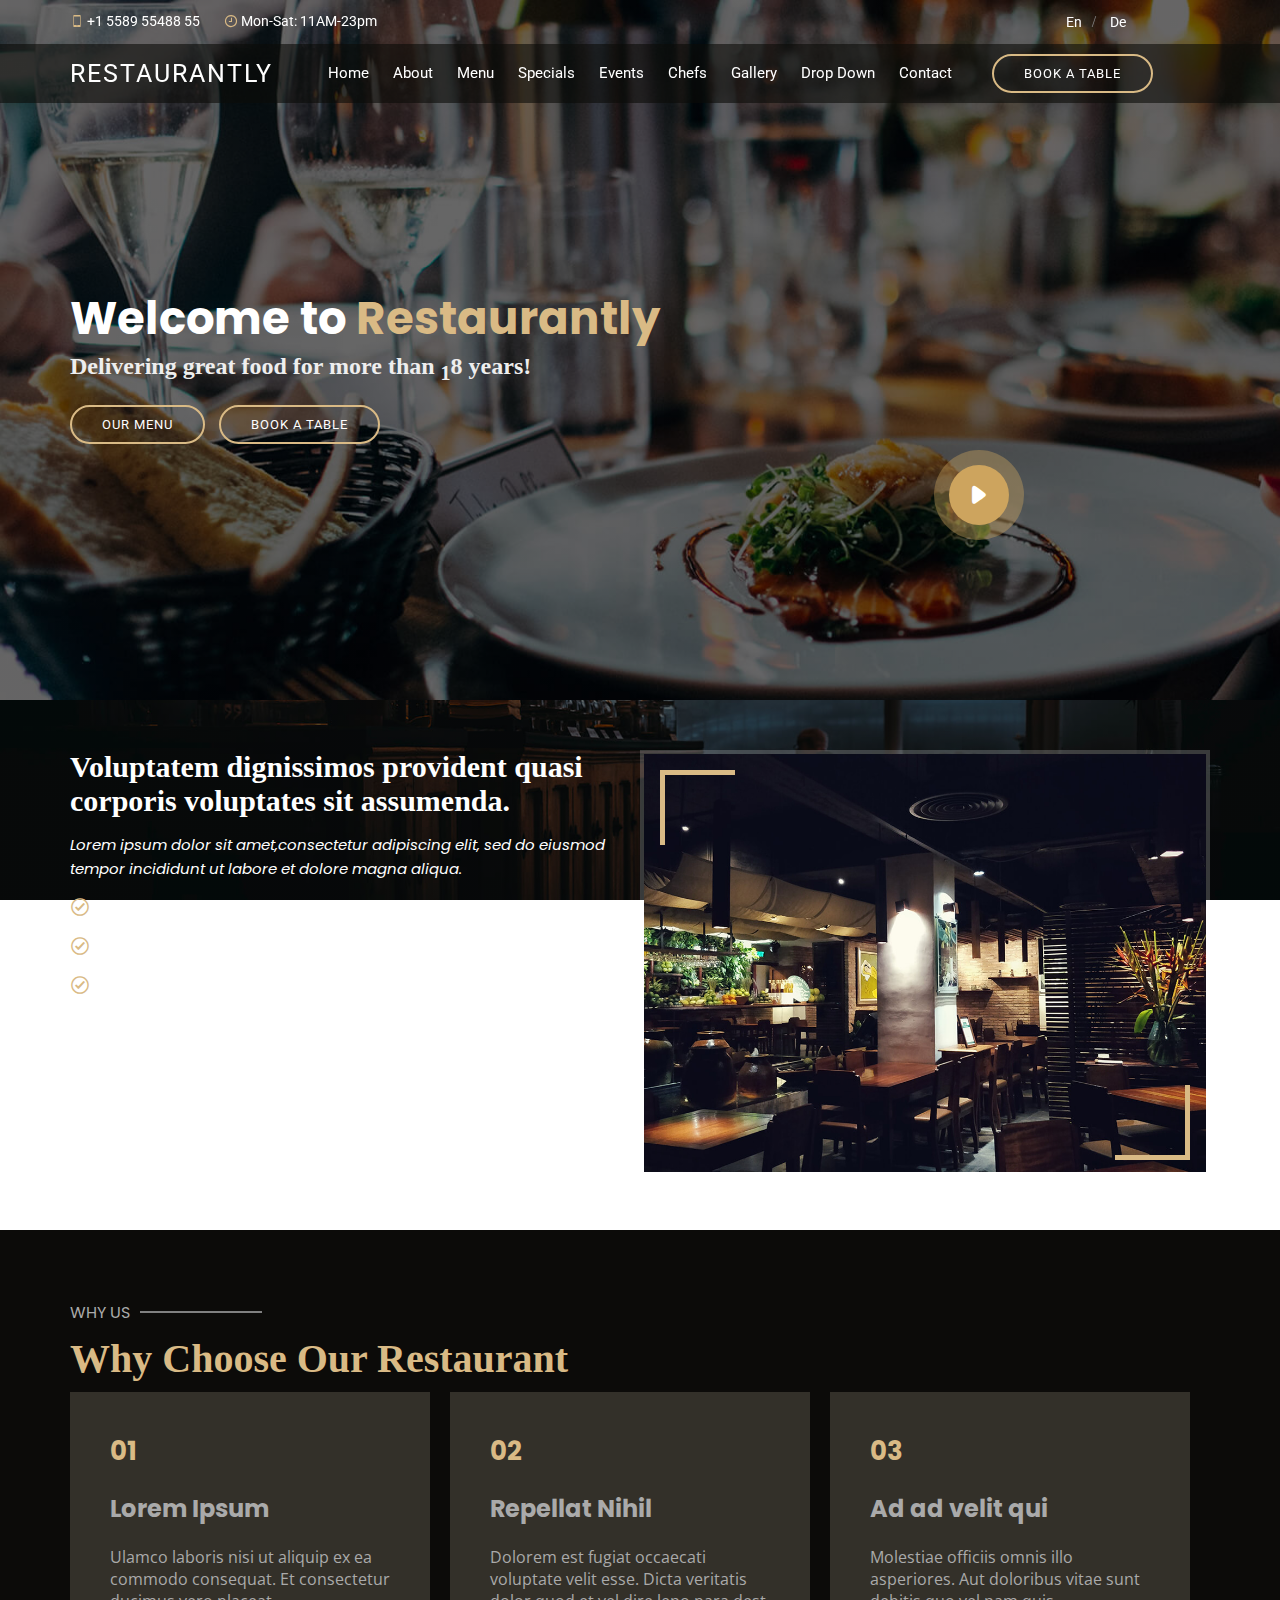
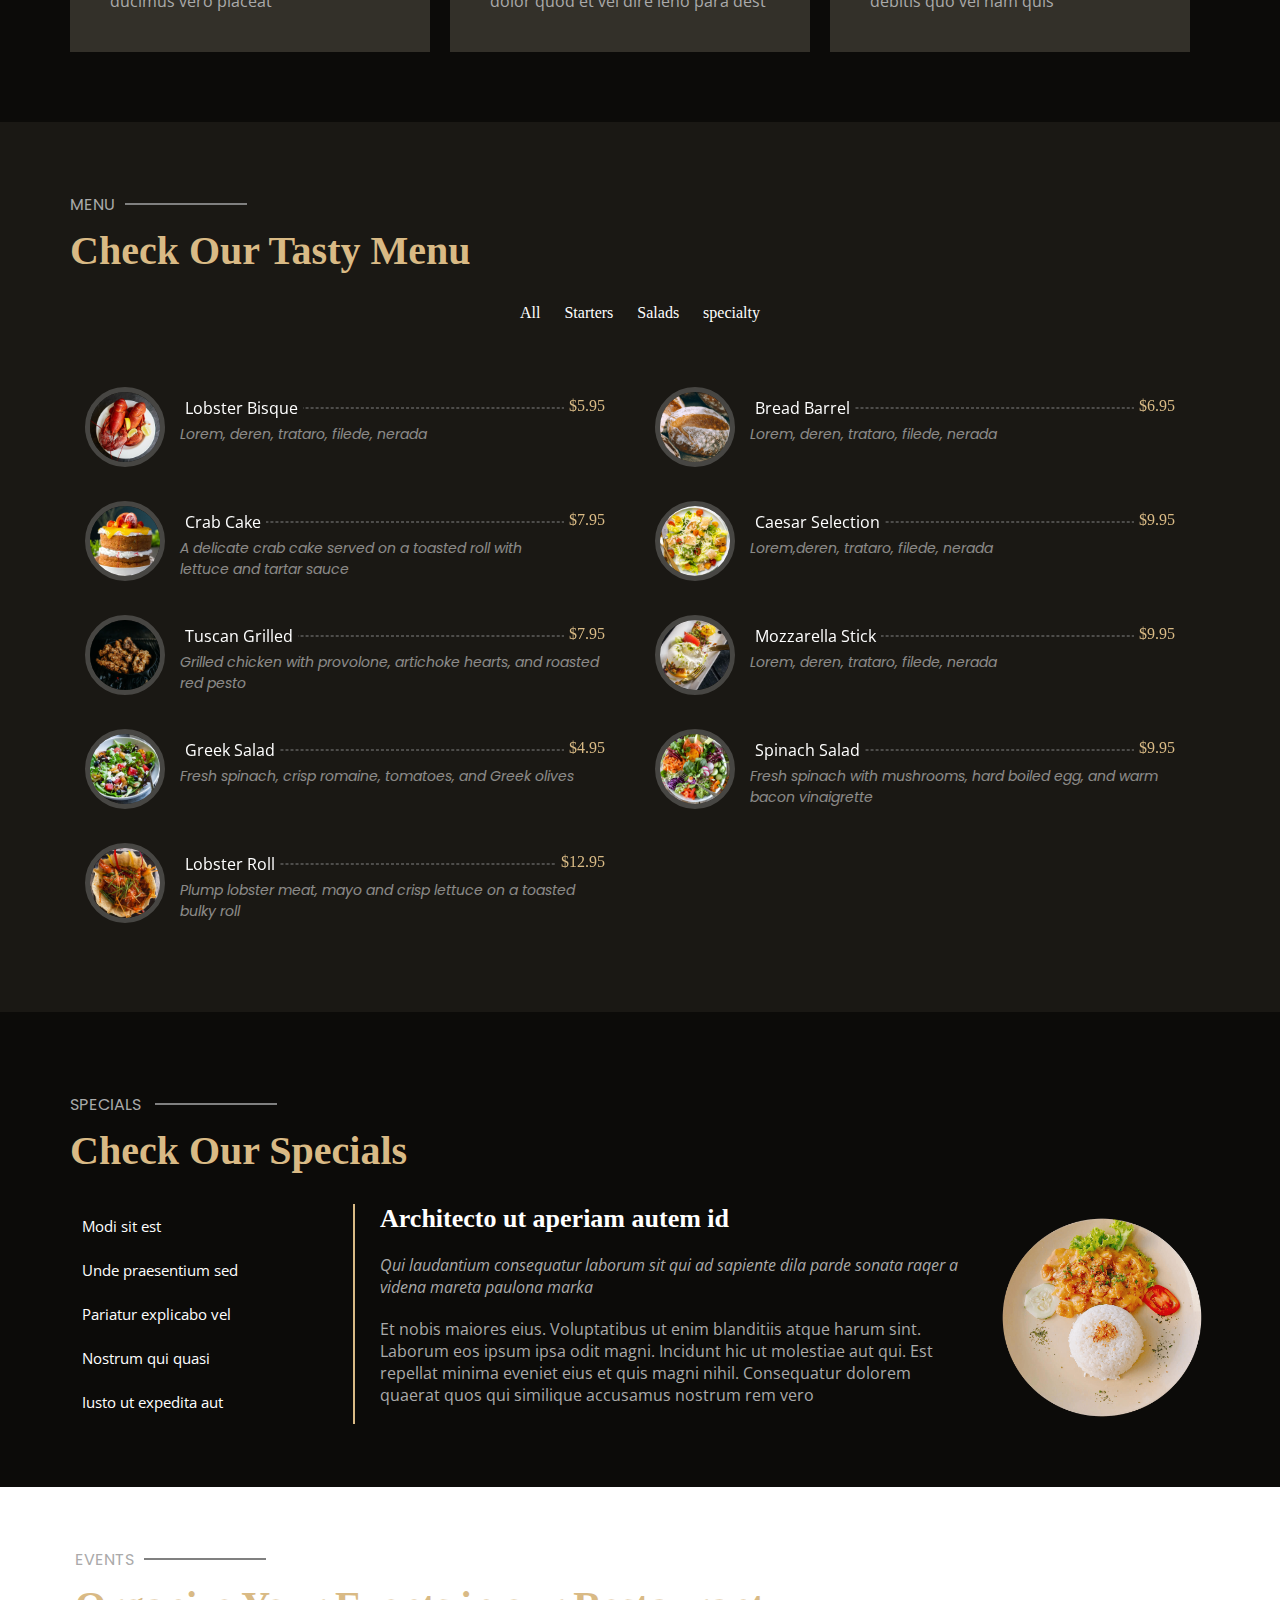
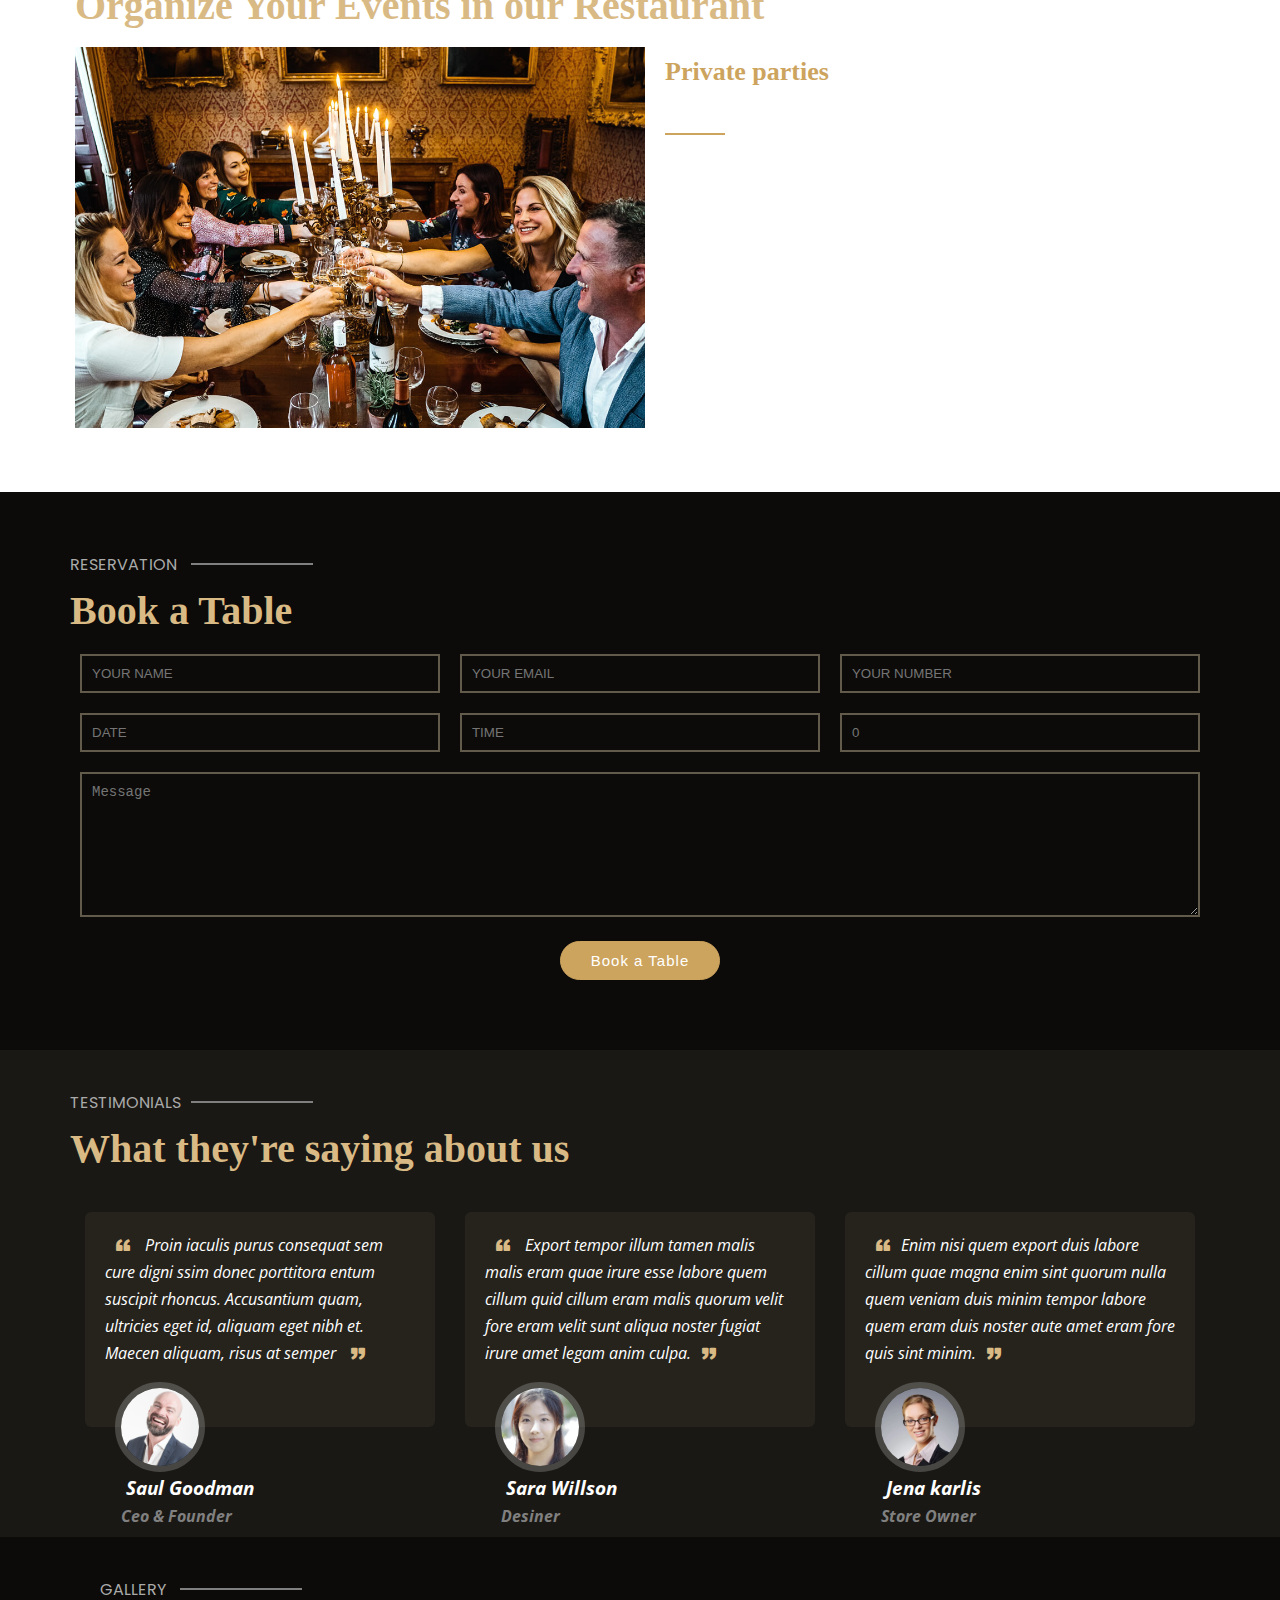
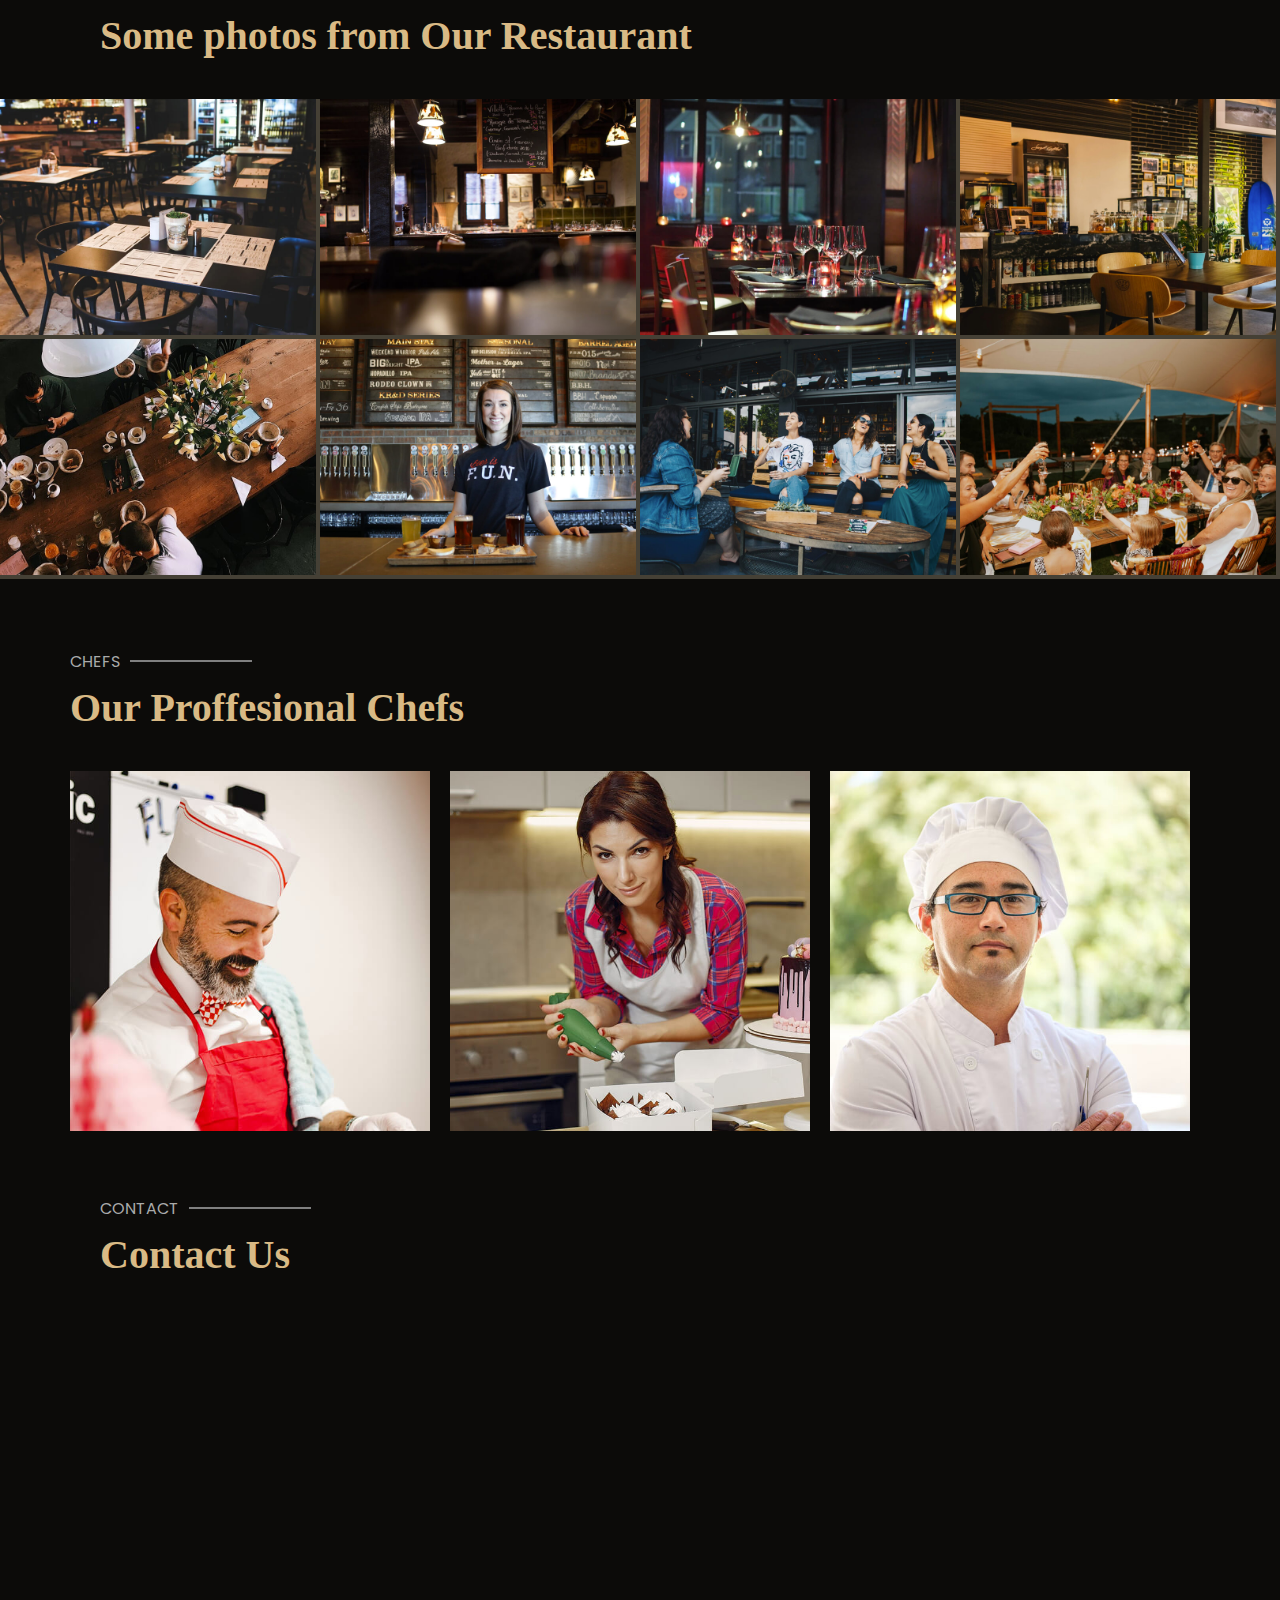
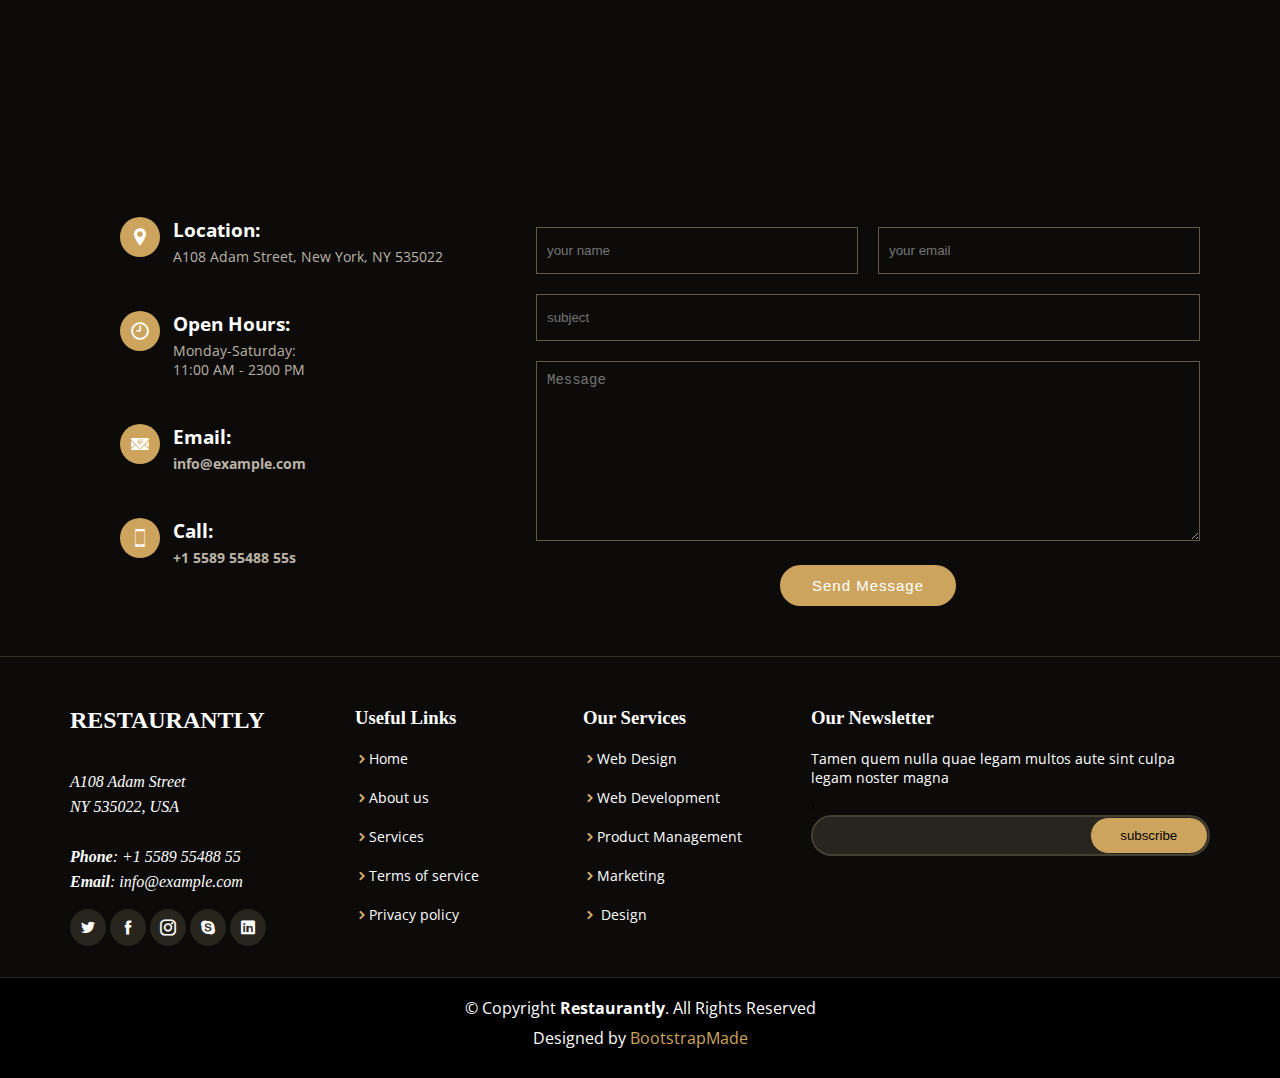
==== commit 0e2a0cbc: "edit" ====
--- a/index.html
+++ b/index.html
@@ -630,7 +630,7 @@
 <!--footer-->
 <div class ="container">
 <div class ="footer">
-<P>© Copyright <b>Restaurantly</b>. All Rights Reserved</p>
+<P>&#169; Copyright <b>Restaurantly</b>. All Rights Reserved</p>
 <p class ="footer-a">Designed by <a href ="#">BootstrapMade</a></P>
 </div>
 </div>
--- a/css/style.css
+++ b/css/style.css
@@ -1059,6 +1059,7 @@
 	border: 1px solid #28251f;
     padding:10px;
     background-color:#28251f;
+	 color:white;
 }
 .link-submit{
 	width:30%;
@@ -1069,7 +1070,7 @@
 	top:0px;
   padding:10px;
   background-color:#cda45e;
-  color:white;
+ 
 }
 .footer-section{
 	background-color:black;
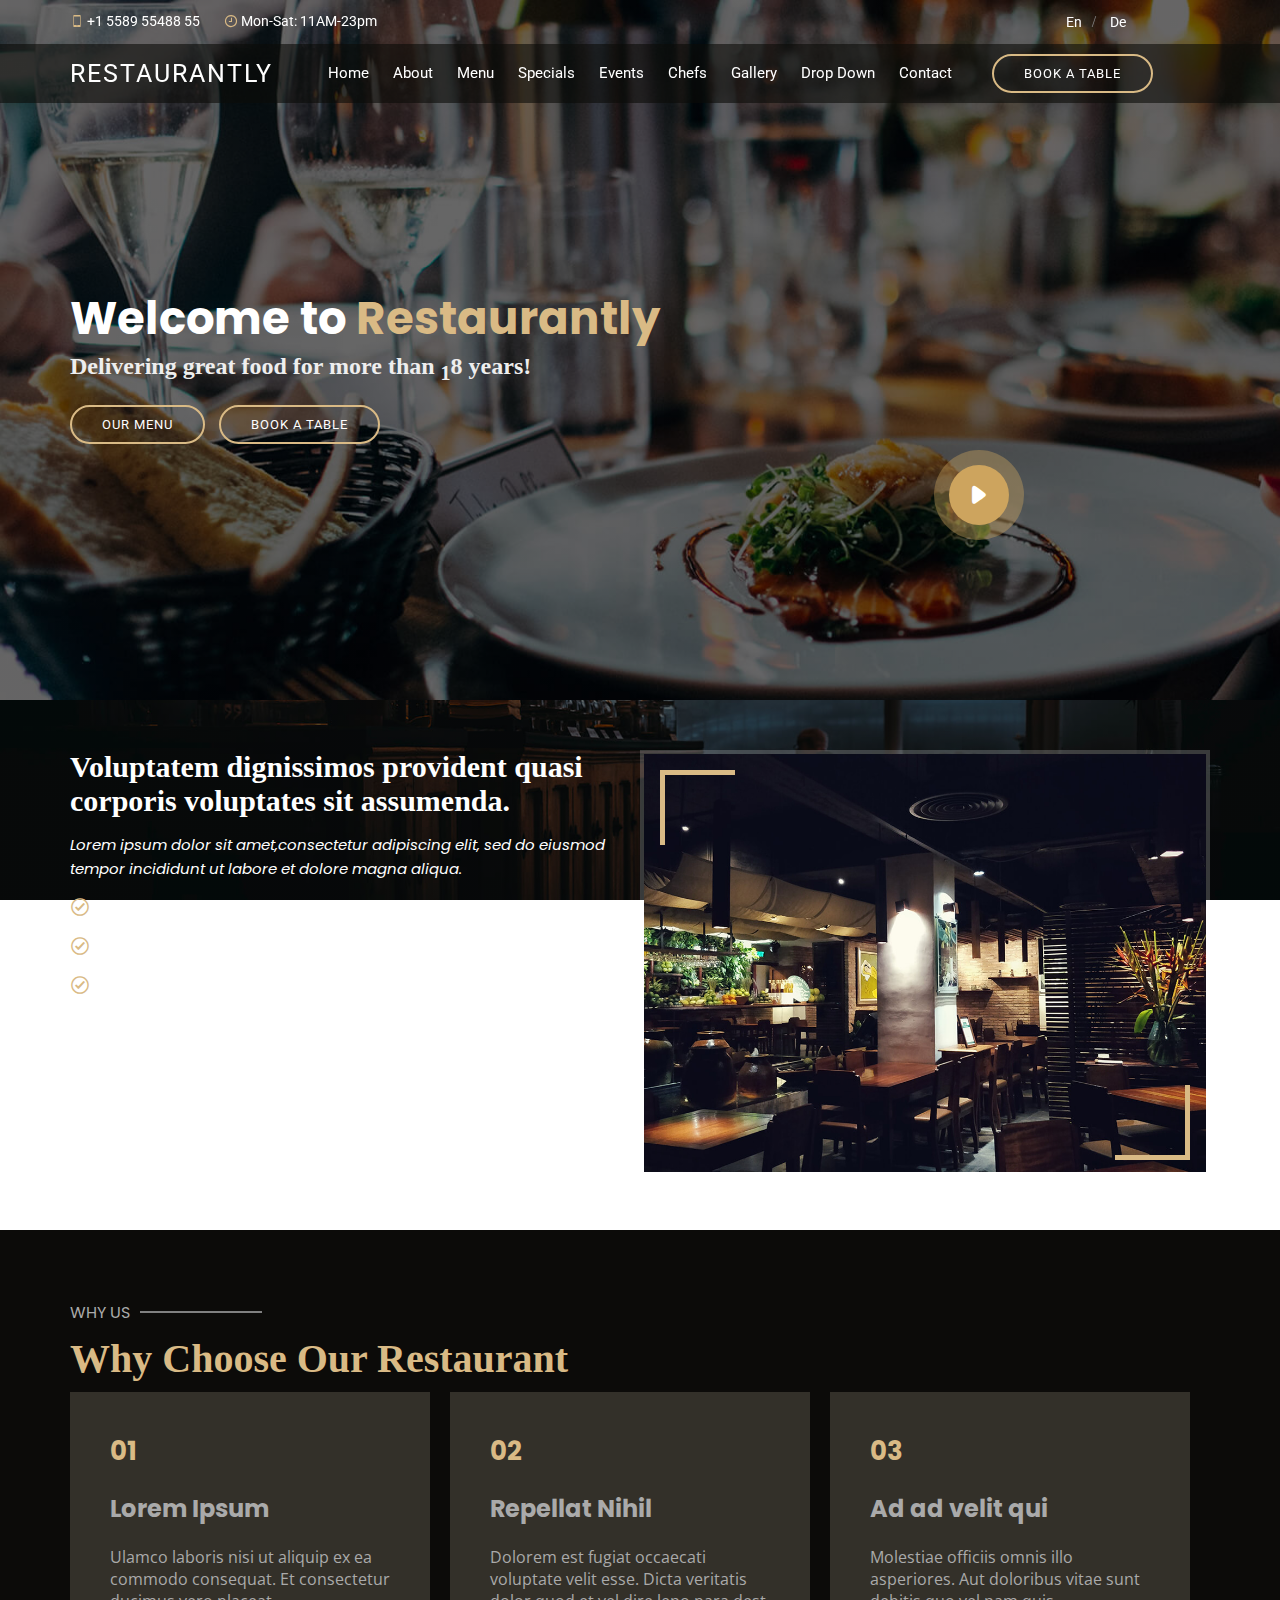
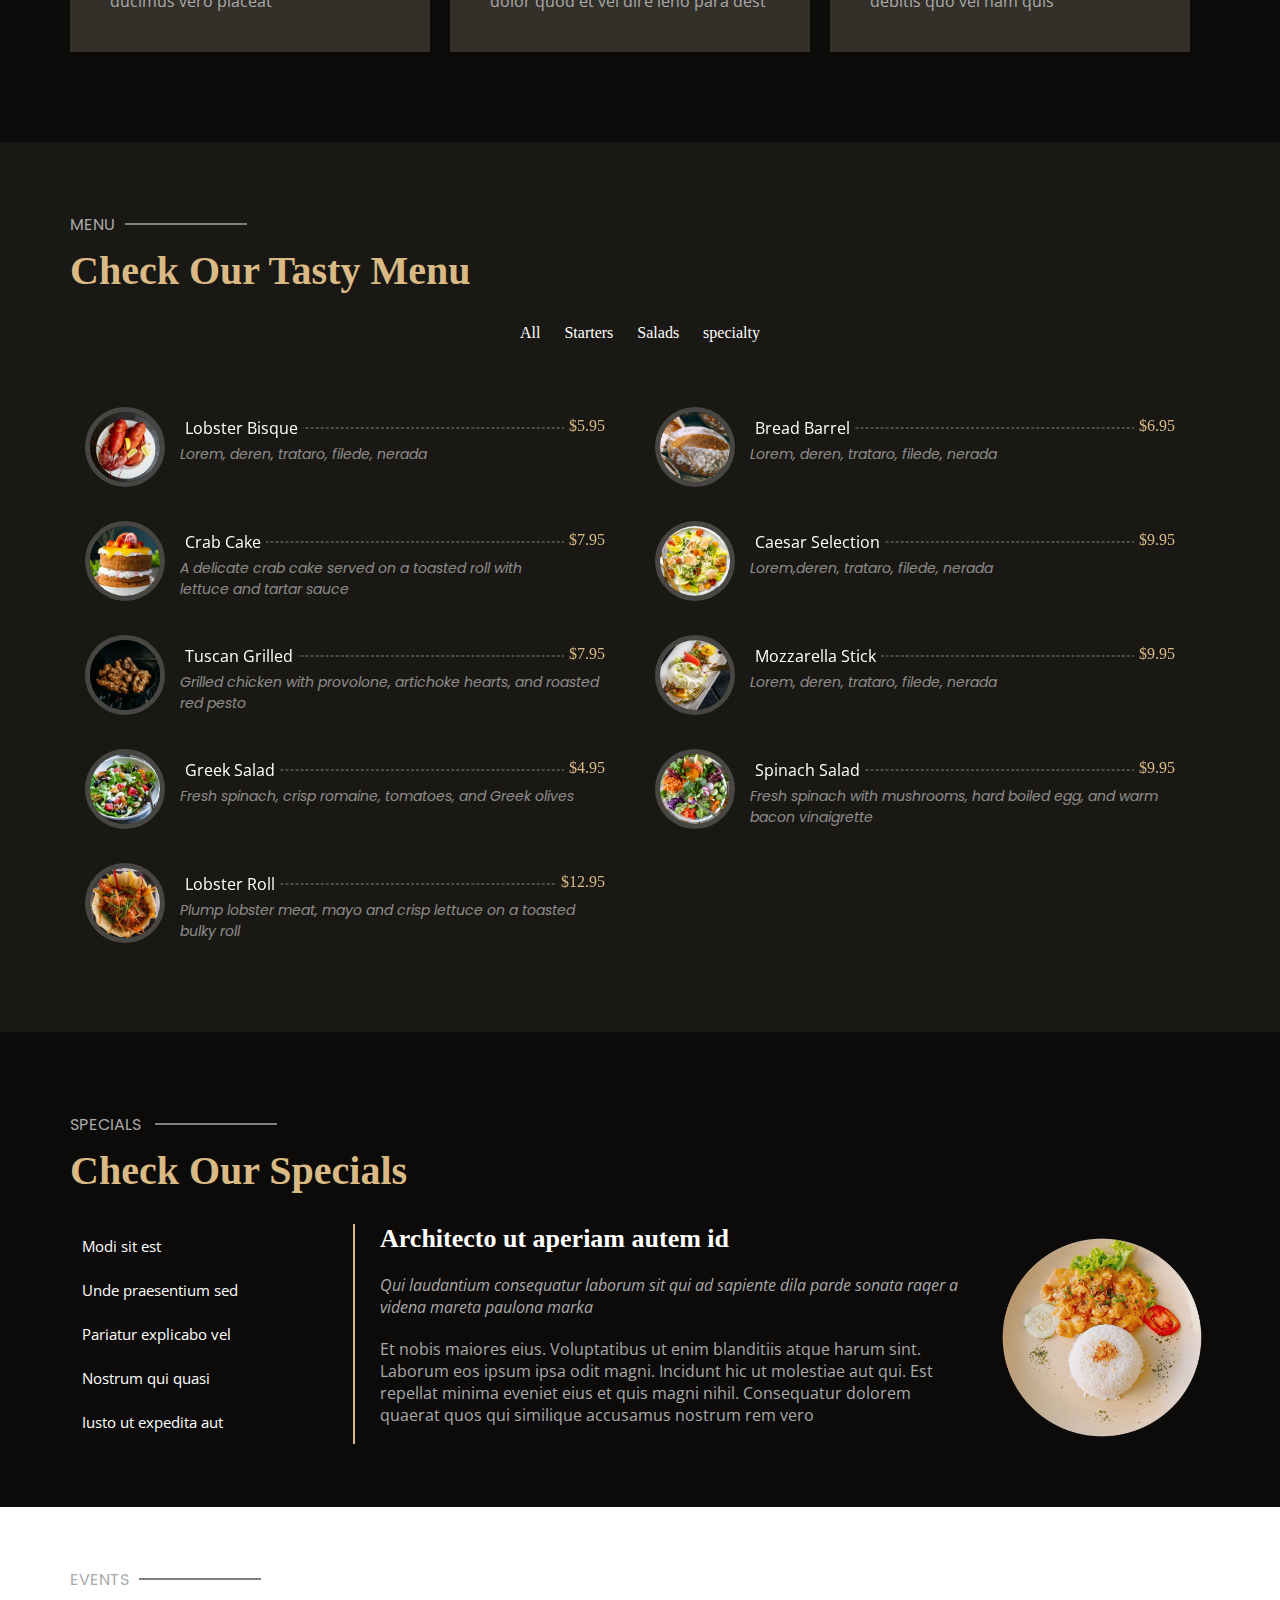
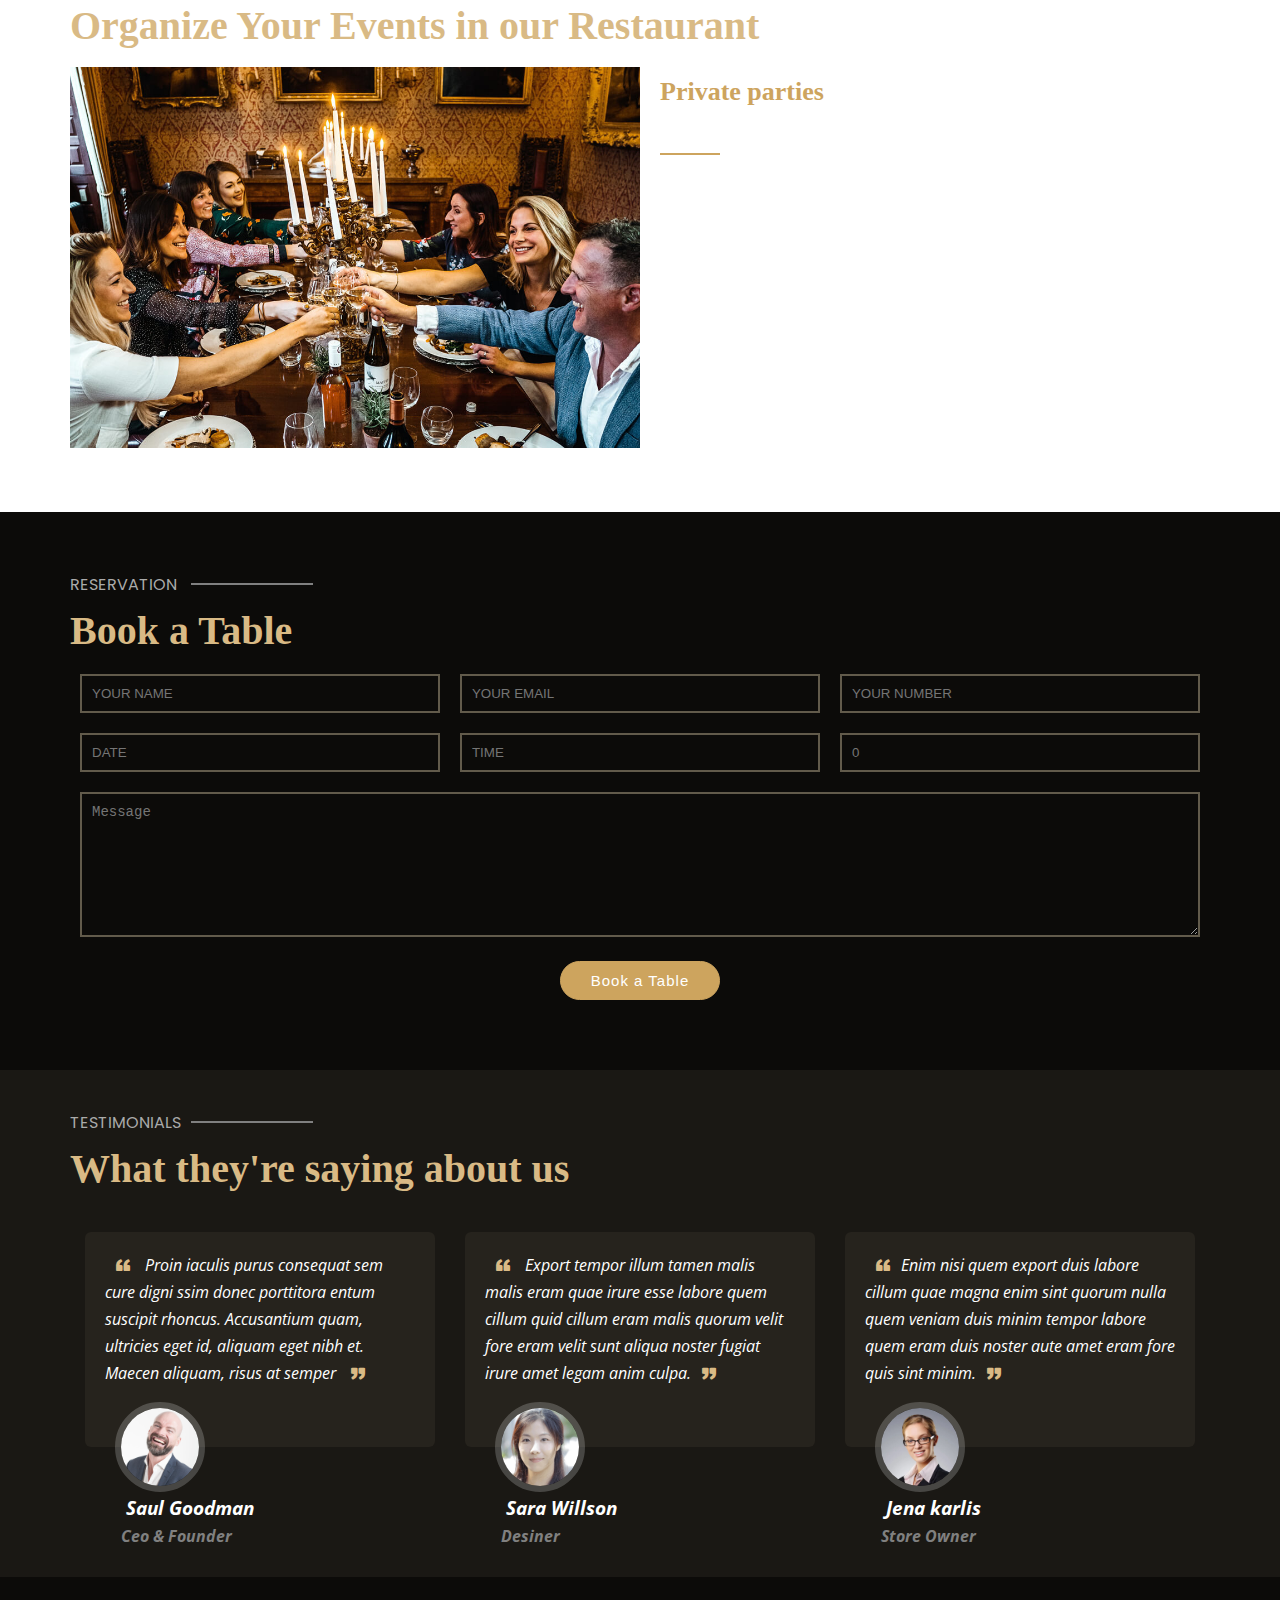
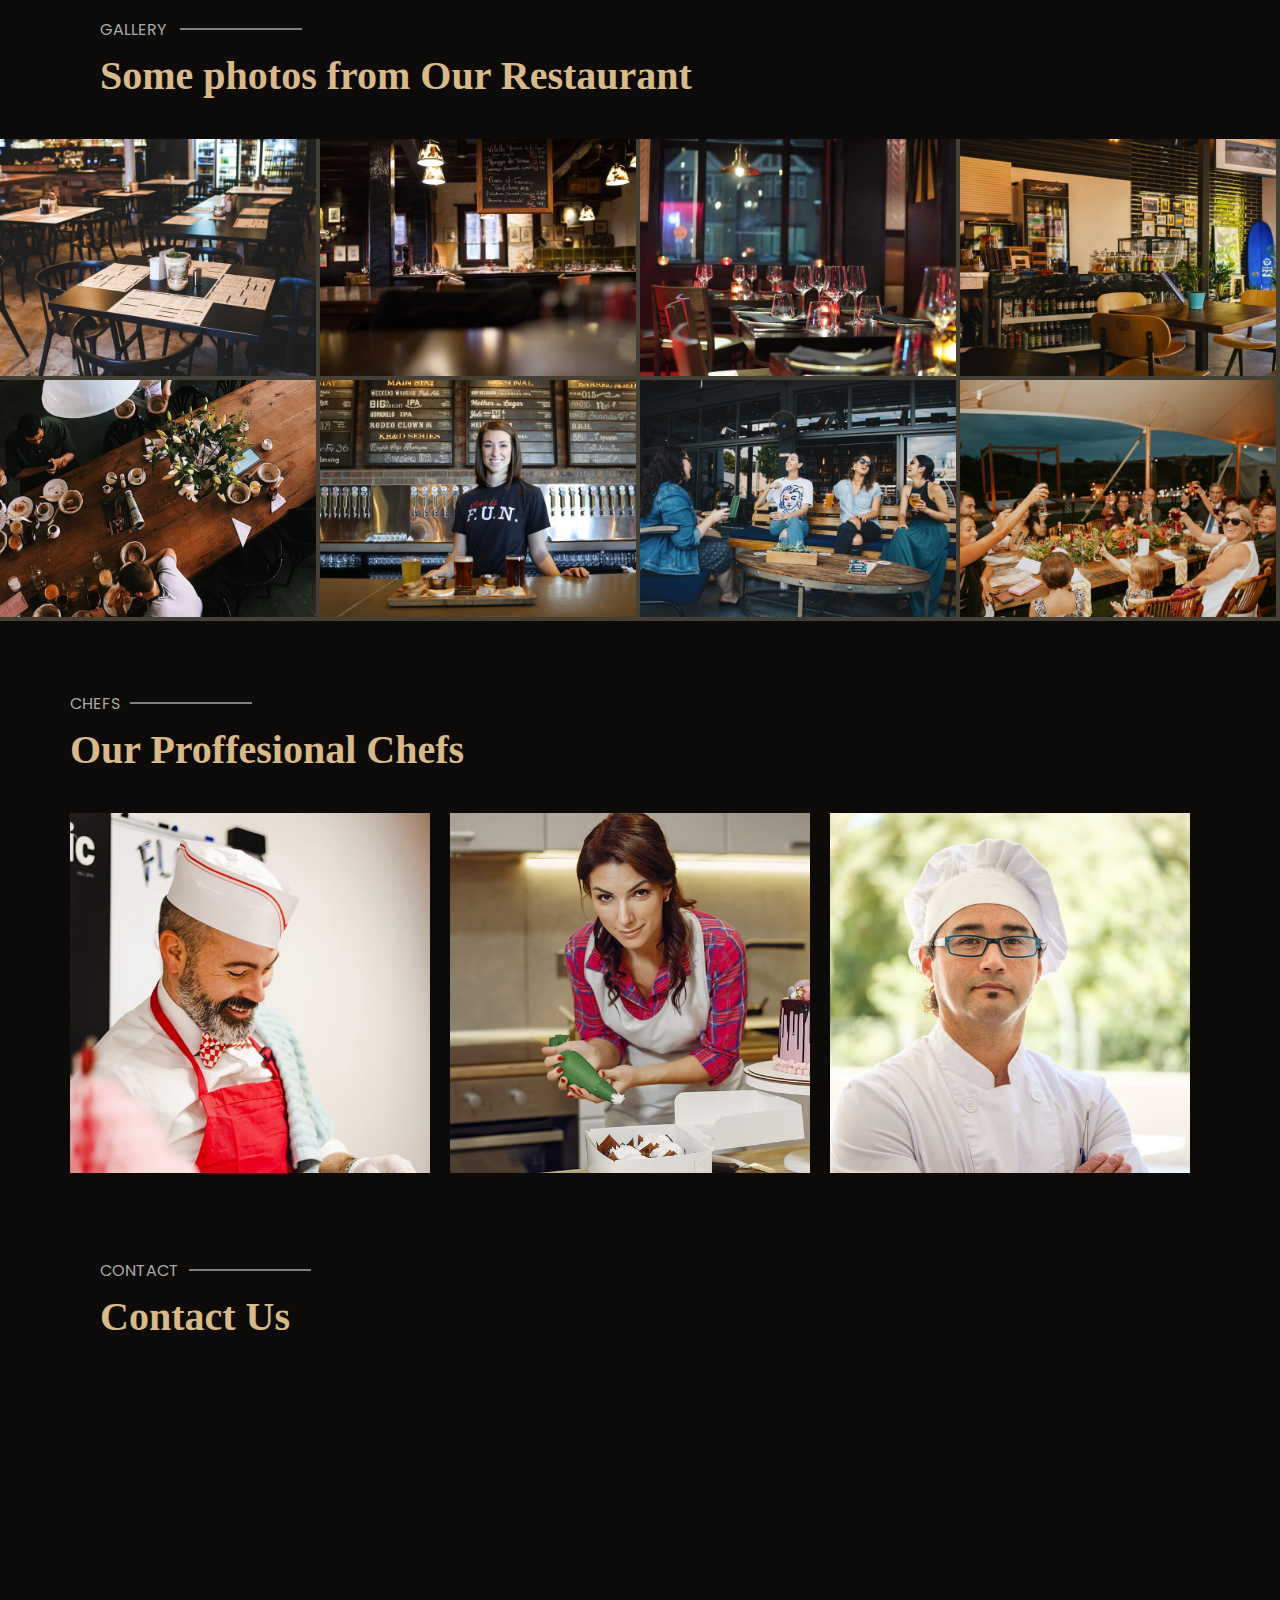
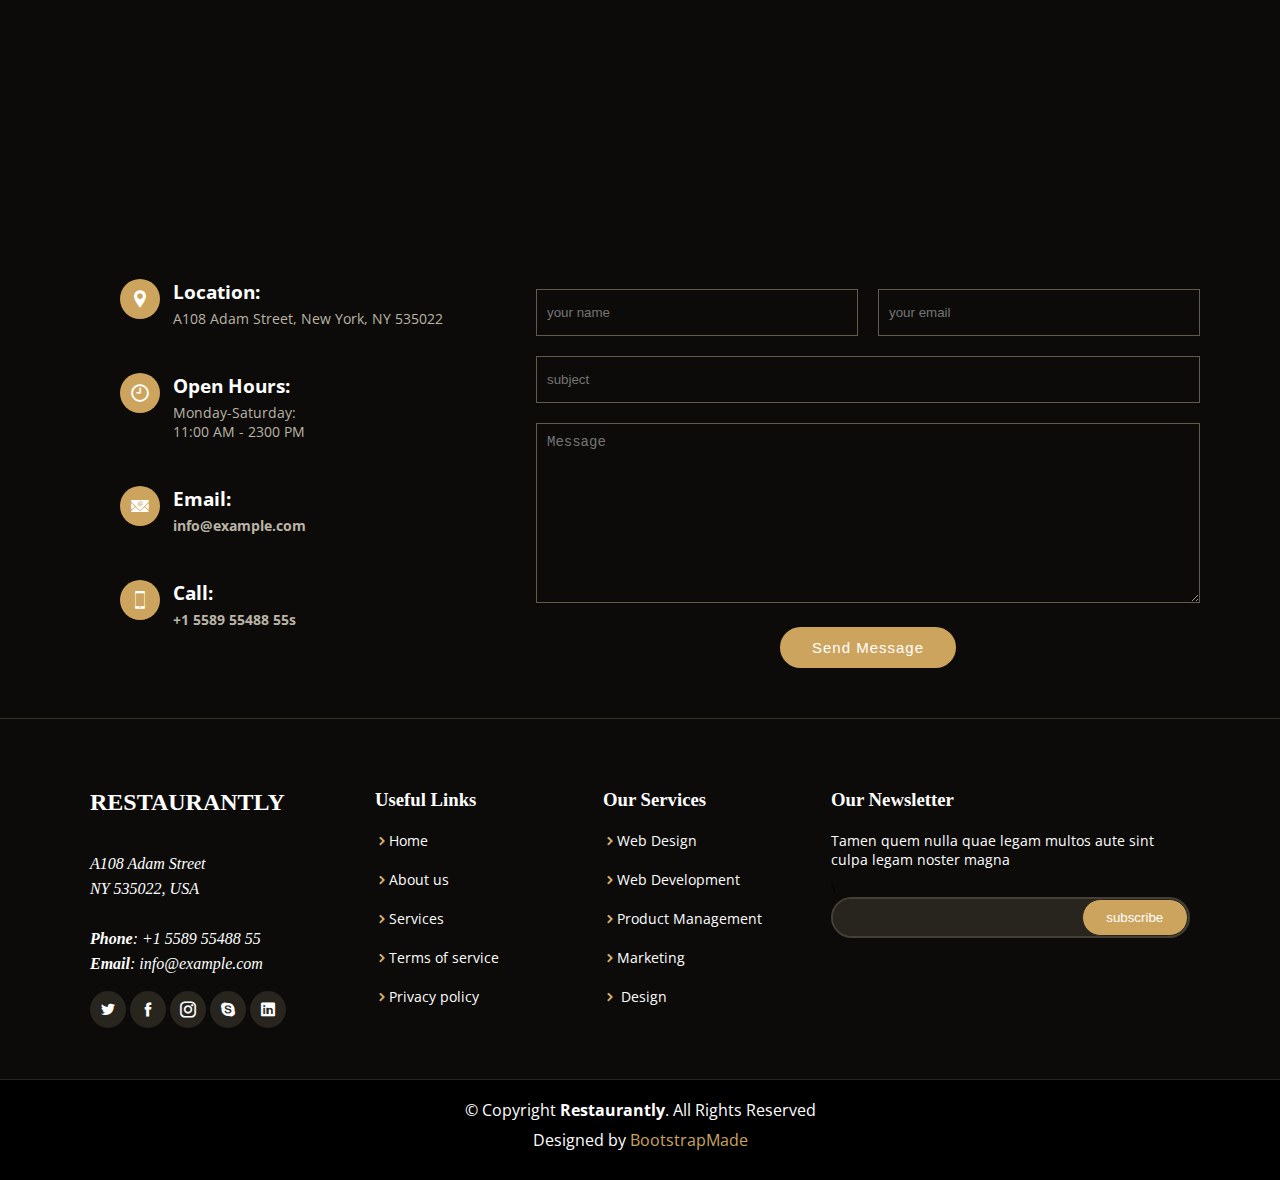
==== commit 243f23ed: "responsive for phone" ====
--- a/index.html
+++ b/index.html
@@ -1,10 +1,17 @@
 <!DOCTYPE html>
 <html>
 <head>
+ <meta charset="UTF-8">
+  <meta name="description" content="layout">
+  <meta name="keywords" content="restaurent,hotel">
+  <meta name="author" content="John Doe">
+  <meta name="viewport" content="width=device-width, initial-scale=1.0">
+
 <title>layout</title>
- <link rel ="stylesheet" href ="css/style.css">
 <link rel ="styleshet" href ="reset.css">
 <link rel ="stylesheet" href="icon/icofont.min.css">
+<link rel ="stylesheet" href ="css/style.css">
+<link rel ="stylesheet" href ="css/responsive.css">
 </head>
 <body> 
 <!--header start-->
@@ -21,7 +28,7 @@
                  <li><span class ="span1"><i class="icofont-clock-time"></span></i> Mon-Sat: 11AM-23pm</li>
                  </ul>
            </div>
-           <div class ="lang">
+           <div class ="lang d-none">
 		   
         		  <a class ="en" href ="#">En</a><span class="span2">/</span>
                   <a href ="#">De</a>
@@ -38,7 +45,7 @@
 			<div class ="logo">
 					<a class ="rest">RESTAURANTLY</a>
 			</div>
-			<div class="menu">
+			<div class="menu d-none">
 					<ul class ="navul">
 					<li><a class ="a1"href ="index.html">Home</a></li>
 					<li><a class ="a1" href ="#">About</a></li>
@@ -51,7 +58,7 @@
 					<li><a class ="a1" href ="#">Contact</a></li>
 					<ul>
 			</div>
-			<div class ="button">
+			<div class ="button d-none">
 			<a class ="book" href ="#">BOOK A TABLE</a>
 			</div>
 			</div>
@@ -63,10 +70,10 @@
 <!--banner-->
 <div class ="container">
 			<div class ="banner">
-			<div class ="ban-content">
+			<div class ="ban-content text-align col-12">
 					<h1 class ="ban-h1">Welcome to <span class ="spn-rest">Restaurantly</span></h1>
 					<h2 class ="ban-h2">Delivering great food for more   than <sub>1</sub>8 years!</h2>
-			<div class ="butn-ban">
+			<div class ="butn-ban col-12">
 					<a  class ="butn1-ban" href="#">OUR MENU</a>
 					<a class ="butn1-ban" href ="#">BOOK A TABLE</a>
 			</div>
@@ -87,8 +94,8 @@
 
 <!--about start-->
 		<section class ="about">
-			<div class ="container">
-			<div class ="content">
+			<div class ="container flex-column-reverse">
+			<div class ="content col-12">
 					<h1>Voluptatem dignissimos provident quasi corporis voluptates sit assumenda.</h1>
 					<p class ="p1"><i>Lorem ipsum dolor sit amet,consectetur adipiscing elit, sed do eiusmod
 					tempor incididunt ut labore et dolore magna aliqua.</i></p>
@@ -97,7 +104,7 @@
 					<p class ="p2"><i class="icofont-check-circled"></i> Ullamco laboris nisi ut aliquip ex ea commodo consequat. Duis aute irure dolor in reprehenderit in voluptate trideta storacalaperda mastiro dolore eu 	fugiat nulla pariatur.</p>
 					<p class ="p2">Ullamco laboris nisi ut aliquip ex ea commodo consequat. Duis aute irure dolor in reprehenderit in voluptate velit esse cillum dolore eu fugiat nulla pariatur. Excepteur sint occaecat cupidatat non proident, sunt in culpa qui officia deserunt mollit anim id est laborum</p>
 			</div>
-			<d..iv class ="image">
+			<div class ="image col-12">
 					<img class ="inimg" src="images/image1.jpg" alt="image">
 			</div>
 			</div>
@@ -109,22 +116,20 @@
 			<div class ="whyus">
 			   <p class ="section-p">WHY US</p>
 			   <h1 class ="section-h1">Why Choose Our Restaurant</h1>
-			
 	        </div>
-			<div class ="whyus-div">
-			<div class ="why-boxs">
+			<div class ="whyus-div wrap">
+			<div class ="why-boxs col-12">
 			   <span>01</span>
 			   <h2>Lorem Ipsum</h2>
 			   <p>Ulamco laboris nisi ut aliquip ex ea commodo consequat. Et consectetur ducimus vero placeat</p>
 			</div>
-            <div class ="why-boxs">
-	
+            <div class ="why-boxs col-12">
 			<span>02</span>
 			<h2>Repellat Nihil</h2>
 			<p>Dolorem est fugiat occaecati voluptate velit esse. Dicta veritatis dolor quod et vel dire leno para dest</p>
 			
 			</div>
-       <div class ="why-boxs">
+       <div class ="why-boxs col-12">
 			
 			     <span>03</span>
 			     <h2>Ad ad velit qui</h2>
@@ -150,7 +155,7 @@
 		   </ul>
 		   </div>
 		<div class ="all">
-           <div class ="food">
+           <div class ="food col-12">
            <div class ="fimg">
 		   <img src ="images/menu1.jpg">
 		   </div>
@@ -168,7 +173,7 @@
            </div>
 		 
 
-           <div class ="food">
+           <div class ="food col-12">
            <div class="fimg">
 		   <img src ="images/menu2.jpg"></div>
            <div class ="fcontent">
@@ -182,7 +187,7 @@
 		   </div>
            </div>
 		  
-           <div class ="food">
+           <div class ="food col-12">
            <div class ="fimg">
 		   <img src ="images/menu3.jpg"></div>
            <div class ="fcontent">
@@ -196,7 +201,7 @@
 		   </div>
            </div>
 		    
-           <div class ="food">
+           <div class ="food col-12">
 <div class ="fimg"><img src ="images/menu4.jpg"></div>
 <div class ="fcontent">
 <div  class ="fcontent-text">
@@ -208,7 +213,7 @@
 		   
 </div>
 </div>
-<div class ="food">
+<div class ="food col-12">
 <div class ="fimg"><img src ="images/menu5.jpg"></div>
 <div class ="fcontent">
 <div class ="fcontent-text" >
@@ -221,7 +226,7 @@
 </div>
 </div>
 
-<div class ="food">
+<div class ="food col-12">
 <div class ="fimg"><img src ="images/menu6.jpg"></div>
 <div class ="fcontent">
 <div class ="fcontent-text">
@@ -233,7 +238,7 @@
 		   
 </div>
 </div>
-<div class ="food">
+<div class ="food col-12">
 <div class ="fimg"><img src ="images/menu7.jpg"></div>
 <div class ="fcontent">
 <div class ="fcontent-text">
@@ -246,7 +251,7 @@
 </div>
 </div>
 
-<div class ="food">
+<div class ="food col-12">
 <div class ="fimg"><img src ="images/menu8.jpg"></div>
 <div class ="fcontent">
 <div  class ="fcontent-text">
@@ -258,7 +263,7 @@
 		   
 </div>
 </div>
-<div class ="food">
+<div class ="food col-12">
 <div class ="fimg"><img src ="images/menu9.jpg"></div>
 <div class ="fcontent">
 <div  class ="fcontent-text">
@@ -285,7 +290,7 @@
 <h1 class="section-h1">Check Our Specials</h1>
 
 </div>
-<div class ="sbox1">
+<div class ="sbox1  col-12">
 <ul>
 <li><a href ="#">Modi sit est</a></li>
 <li><a href ="#">Unde praesentium sed</a></li>
@@ -294,14 +299,14 @@
 <li><a href ="#">Iusto ut expedita aut</a></li>
 </ul>
 </div>
-<div class ="sbox2-div">
-<div class ="sbox2">
+<div class ="sbox2-div col-12 wrap flex-column-reverse">
+<div class ="sbox2 col-12">
 <h1>Architecto ut aperiam autem id</h1>
 <p ><i>Qui laudantium consequatur laborum sit qui ad sapiente dila parde sonata raqer a videna mareta paulona marka</i></P>
 
 <P>Et nobis maiores eius. Voluptatibus ut enim blanditiis atque harum sint. Laborum eos ipsum ipsa odit magni. Incidunt hic ut molestiae aut qui. Est repellat minima eveniet eius et quis magni nihil. Consequatur dolorem quaerat quos qui similique accusamus nostrum rem vero</p>
 </div>
-<div class ="sbox3">
+<div class ="sbox3 col-12">
 <img class ="spc-img" src ="images/special.png" alt ="image">
 </div>
 </div>
@@ -316,10 +321,10 @@
 <h1 class ="section-h1">Organize Your Events in our Restaurant</h1>
 </div>
 
-<div class ="eimg">
-<img src ="images/event-private.jpg" alt ="image">
-</div>
-<div class ="econtent">
+<div class ="eimg col-12">
+<img class ="eimg-img" src ="images/event-private.jpg" alt ="image">
+</div>
+<div class ="econtent col-12">
 <h3>Private parties</h3>
 <span>$290</span>
 <P class ="event-p1"><i>Lorem ipsum dolor sit amet, consectetur adipiscing elit, sed do eiusmod tempor incididunt ut labore et dolore magna aliqua.</i></P>
@@ -344,32 +349,32 @@
 </div>
 <form class ="form">
 <div class ="form-div1">
-<div class ="form-div2">
+<div class ="form-div2 col-12">
 <input type ="text" id ="" placeholder="YOUR NAME">
 </div>
-<div class ="form-div2" >
+<div class ="form-div2 col-12" >
 
 <input type ="email" id ="" placeholder="YOUR EMAIL">
 </div>
-<div  class ="form-div2">
+<div  class ="form-div2 col-12">
 <input type ="text" id ="" placeholder="YOUR NUMBER">
 </div>
 </div>
-<div class ="form-div1">
-<div  class ="form-div2">
+<div class ="form-div1 ">
+<div  class ="form-div2 col-12">
 <input type ="text" id ="" placeholder="DATE">
 </div>
-<div  class ="form-div2">
+<div  class ="form-div2 col-12">
 <input type ="text" id ="" placeholder="TIME">
 </div>
-<div  class ="form-div2">
+<div  class ="form-div2 col-12">
 <input type ="number" id ="" placeholder="0">
 </div>
 </div>
-<div class ="form-div-100">
+<div class ="form-div-100 col-12">
 <textarea placeholder="Message"></textarea>
 </div>
-<div class="submit">
+<div class="submit col-12">
  <button type="reset">Book a Table</button>
  </div>
 </form>
@@ -384,8 +389,8 @@
 <p class ="section-p">TESTIMONIALS</P>
 <h1 class ="section-h1">What they're saying about us</h1>
 </div>
-<div class ="abtbox-div">
-<div class="abtbox1">
+<div class ="abtbox-div wrap">
+<div class="abtbox1 col-12">
 <div>
 <p class ="abtbox1-p">	
  <i class="icofont-quote-left"></i> Proin iaculis purus consequat sem cure digni ssim donec porttitora entum suscipit rhoncus. Accusantium quam, ultricies eget id, aliquam eget nibh et. Maecen aliquam, risus at semper 
@@ -398,7 +403,7 @@
 </div>
 </div>
 
-<div class="abtbox1">
+<div class="abtbox1 col-12">
 <P class = "abtbox1-p">
 <i class="icofont-quote-left"></i> Export tempor illum tamen malis malis eram quae irure esse labore quem cillum quid cillum eram malis quorum velit fore eram velit sunt aliqua noster fugiat irure amet legam anim culpa.<i class="icofont-quote-right"></i></P>
 <div class ="abtimg">
@@ -409,7 +414,7 @@
 </div>
 </div>
 </div>
-<div class="abtbox1">
+<div class="abtbox1 col-12">
 <p class = "abtbox1-p"><i class="icofont-quote-left"></i>Enim nisi quem export duis labore cillum quae magna enim sint quorum nulla quem veniam duis minim tempor labore quem eram duis noster aute amet eram fore quis sint minim.<i class="icofont-quote-right"></i></P> 
 <div class ="abtimg">
 <img src ="images/testimonials-3.jpg" alt ="image">
@@ -417,7 +422,7 @@
 <h3>Jena karlis</h3>
 <h4>Store Owner</h4>
 </div>
-</div>
+
 </div>
 </div>
 </div>
@@ -426,25 +431,25 @@
 <section class ="img-section" >
 <!--images-->
 <div class ="container1">
-<div class ="imgtitle">
+<div class ="imgtitle ">
 <p class ="section-p">GALLERY
 </p>
 <h1 class ="section-h1">Some photos from Our Restaurant</h1>
 </div>
 <div class ="gallery">
-<div class ="imgbox">
+<div class ="imgbox col-12">
 <img src ="images/gallery-1.jpg"" alt="image">
 </div>
 
-<div class ="imgbox">
+<div class ="imgbox col-12">
 <img src ="images/gallery-2.jpg"" alt="image">
 </div>
-<div class ="imgbox"><img src ="images/gallery-3.jpg" alt="image"></div>
-<div class ="imgbox"><img src ="images/gallery-4.jpg"" alt="image"></div>
-<div class ="imgbox"><img src ="images/gallery-5.jpg"" alt="image"></div>
-<div class ="imgbox"><img src ="images/gallery-6.jpg"" alt="image"></div>
-<div class ="imgbox"><img src ="images/gallery-7.jpg"" alt="image"></div>
-<div class ="imgbox"><img src ="images/gallery-8.jpg"" alt="image"></div>
+<div class ="imgbox col-12"><img src ="images/gallery-3.jpg" alt="image"></div>
+<div class ="imgbox col-12 "><img src ="images/gallery-4.jpg"" alt="image"></div>
+<div class ="imgbox col-12"><img src ="images/gallery-5.jpg"" alt="image"></div>
+<div class ="imgbox col-12"><img src ="images/gallery-6.jpg"" alt="image"></div>
+<div class ="imgbox col-12"><img src ="images/gallery-7.jpg"" alt="image"></div>
+<div class ="imgbox col-12"><img src ="images/gallery-8.jpg"" alt="image"></div>
 </div>
 </div>
 
@@ -457,8 +462,8 @@
 <P class ="section-p">CHEFS<P>
 <h1 class ="section-h1">Our Proffesional Chefs</h1>
 </div>
-<div class ="chefimg">
-<div class ="chef1">
+<div class ="chefimg wrap">
+<div class ="chef1 col-12">
 <img src ="images/chefs-1.jpg">
 <div class ="chef1-hover">
 <h4>Walter WHITE</h4>
@@ -472,7 +477,7 @@
 </div>
 </div>
 </div>
-<div class ="chef1"><img src ="images/chefs-2.jpg"><div class ="chef1-hover">
+<div class ="chef1 col-12"><img src ="images/chefs-2.jpg"><div class ="chef1-hover">
 <h4>Sarah Jhonson
 </h4>
 <span>Patissier</span>
@@ -484,7 +489,7 @@
 </ul>
 </div>
 </div></div>
-<div class ="chef1"><img src ="images/chefs-3.jpg">
+<div class ="chef1 col-12"><img src ="images/chefs-3.jpg">
 <div class ="chef1-hover">
 <h4>William Anderson
 </h4>
@@ -518,8 +523,8 @@
 <!--form start-->
 <section class ="section-contus1">
 <div class ="container">
-<div class ="formchef">
-<div class ="info">
+<div class ="formchef col-12">
+<div class ="info ">
 <div class ="info-icon" >
 <i class="icofont-location-pin"></i>
 </div>
@@ -557,18 +562,20 @@
 </div>
 </div>
 </div>
-<form class ="mapform">
+<form class ="mapform col-12">
 <div class ="map-input">
-<div><input type ="text" placeholder ="your name"></div>
-<div><input type ="email"placeholder ="your email"></div>
-</div>
-<div class ="map-input2">
+   <div class ="map-input-div col-12">
+   <input type ="text" placeholder ="your name"></div>
+      <div class ="map-input-div col-12">
+<input type ="email"placeholder ="your email"></div>
+</div>
+<div class ="map-input2 col-12">
 <input type ="text" placeholder ="subject">
 </div>
-<div class ="map-input3">
+<div class ="map-input3 col-12">
 <textarea placeholder ="Message"></textarea>
 </div>
-<div class ="map-input4">
+<div class ="map-input4 col-12">
 <input type ="submit" value="Send Message">
 </div>
 
@@ -579,7 +586,7 @@
 <section class ="section-link">
 <!--link-->
 <div class ="container">
-<div class ="linkbox1">
+<div class ="linkbox1 col-12">
 <h2>RESTAURANTLY</h2>
 <address>
 A108 Adam Street<br>
@@ -596,7 +603,7 @@
 <a href ="#"><i class="icofont-linkedin"></i></a>
 
 </div>
-<div  class ="linkbox2">
+<div  class ="linkbox2 col-12">
 <h3>Useful Links</h3>
 <ul>
 <li><a href ="#"><i class="icofont-rounded-right"></i>Home</a></li>
@@ -606,7 +613,7 @@
 <li><a href ="#"><i class="icofont-rounded-right"></i>Privacy policy</a></li>
 </ul>
 </div>
-<div  class ="linkbox2">
+<div  class ="linkbox2 col-12">
 <h3>Our Services</h3>
 <ul>
 <li><a  href ="#"><i class="icofont-rounded-right"></i>Web Design</a></li>
@@ -616,9 +623,10 @@
 <li><a  href ="#"><i class="icofont-rounded-right"></i> Design</a></li>
 </ul>
 </div>
-<div  class ="linkbox3">
+<div  class ="linkbox3 col-12">
 <h3>Our Newsletter</h3>
-<p>Tamen quem nulla quae legam multos aute sint culpa legam noster magna</P>\<form class ="link-form">
+<p>Tamen quem nulla quae legam multos aute sint culpa legam noster magna</P>\
+<form class ="link-form">
 <input class ="link-email" type ="email">
 <input class ="link-submit" type ="submit" value ="subscribe">
 </form>
--- a/css/style.css
+++ b/css/style.css
@@ -184,6 +184,7 @@
 	color:white;
 	border-radius:25px;
 }
+
 .butn1-ban:hover{
 	background-color:#d9ba85;
 }
@@ -266,10 +267,15 @@
 }
 .content{
 	width:50%;
-	
+}
+.image{
+	width:50%;
+	transition:all 0.5s ease-in-out;
+	position:relative;	
 }
 .inimg{
-	width:50%;
+width:100%;
+border: 4px solid rgba(255, 255, 255, 0.2);
 }
 .content h1{
 	color:white;
@@ -295,11 +301,7 @@
 	color:#d9ba85;
 	font-size:20px;
 }
-.image{
-	width:50%;
-	transition:all 0.5s ease-in-out;
-	position:relative;	
-}
+
 .image:hover{
 	 transform: scale(1.1,1.1);	 
 }
@@ -336,12 +338,6 @@
 	
 }
 
-.inimg{
-width:100%;
-border: 4px solid rgba(255, 255, 255, 0.2);
-}
-
-
 .about{
 	background:linear-gradient(rgba(0 0 0 / 60%),rgba(0 0 0 / 60%)),url("../images/about.jpg");
 	padding:50px 0px;
@@ -388,7 +384,7 @@
 .why-boxs{
 	width:33.33%;
 	background-color:#333029;
-	
+	margin-bottom:20px;
 	margin-right:20px;
 	padding:30px 30px;	
 	transition: all 1s linear;
@@ -463,7 +459,6 @@
 	width:100%;
 	display:flex;
 	flex-wrap:wrap;
-	box-sizing:border-box;
 }
 .food{
 	width:50%;
@@ -591,7 +586,7 @@
 	background:linear-gradient(rgba(0 0 0 / 60%),rgba(0 0 0 / 60%)),url("../images/events.jpg");
 	background-attachment: fixed;
 	background-size:cover;
-	padding:60px;
+	padding:60px 0px;
 }
 .etitle{
 	width:100%;
@@ -601,7 +596,7 @@
 .eimg{
 	width:50%;		
 }
-.eimg img{
+.eimg-img{
 	width:100%;
 	
 }
@@ -681,6 +676,7 @@
 	 border:2px solid #625b4b;
 	height:145px;
 	padding:10px;
+	color:white;
 }
 .submit{
 	width:100%;
@@ -722,6 +718,7 @@
 	position: relative;
 	font-style: italic;
     margin: 0px 15px;
+	margin-bottom:20px;
     background: #26231d;
 	
 }
@@ -781,13 +778,13 @@
 .imgbox{
 	width:25%;
 	overflow:hidden;
-	height:240px;
 	border-right: 4px solid #454035;
 	border-bottom: 4px solid #454035;
 }
 .imgbox img{
 	width:100%;
-	
+	height:auto;
+	display:block;
 	transition: all 2s ease-in-out 0.4s;
 }
 .imgbox img:hover{
@@ -829,6 +826,7 @@
 	width:33.33%;
 	position:relative;
 	margin-right:20px;
+	margin-bottom:20px;
 	overflow:hidden;
 
 }
@@ -928,7 +926,7 @@
 	flex-wrap:wrap;
 	
 }
-.map-input div{
+.map-input-div{
 	width:50%;
 	padding:10px;
 	
@@ -993,6 +991,7 @@
 }
 .linkbox1{
 	width:25%;
+	padding:20px;
 
 }
 .linkbox1 h2{
@@ -1015,7 +1014,7 @@
 }
 .linkbox2{
 	width:20%;
-	
+	padding:20px;
 }
 
 .linkbox2 ul{
@@ -1039,6 +1038,7 @@
 }
 .linkbox3{
 	width:35%;
+	padding:20px;
 }
 .linkbox3 p{
 	color:white;
@@ -1070,6 +1070,7 @@
 	top:0px;
   padding:10px;
   background-color:#cda45e;
+  color:white;
  
 }
 .footer-section{
--- a/css/responsive.css
+++ b/css/responsive.css
@@ -0,0 +1,29 @@
+/* for mobiles.....*/
+
+@media (max-width:576px){
+	.container{
+		width:100% !important;
+	}
+	.col-12{
+		width:100% !important;
+	}
+	.d-none{
+		
+		display:none !important;
+	}
+	.text-align{
+		text-align:center;
+	}
+	.play-btn{
+		top:auto;
+		bottom:0;
+		right:40%;
+		transform:translatey(-50);
+	}
+	.flex-column-reverse{
+		flex-direction:column-reverse !important;
+	}
+	.wrap{
+	flex-wrap:wrap !important;
+}
+}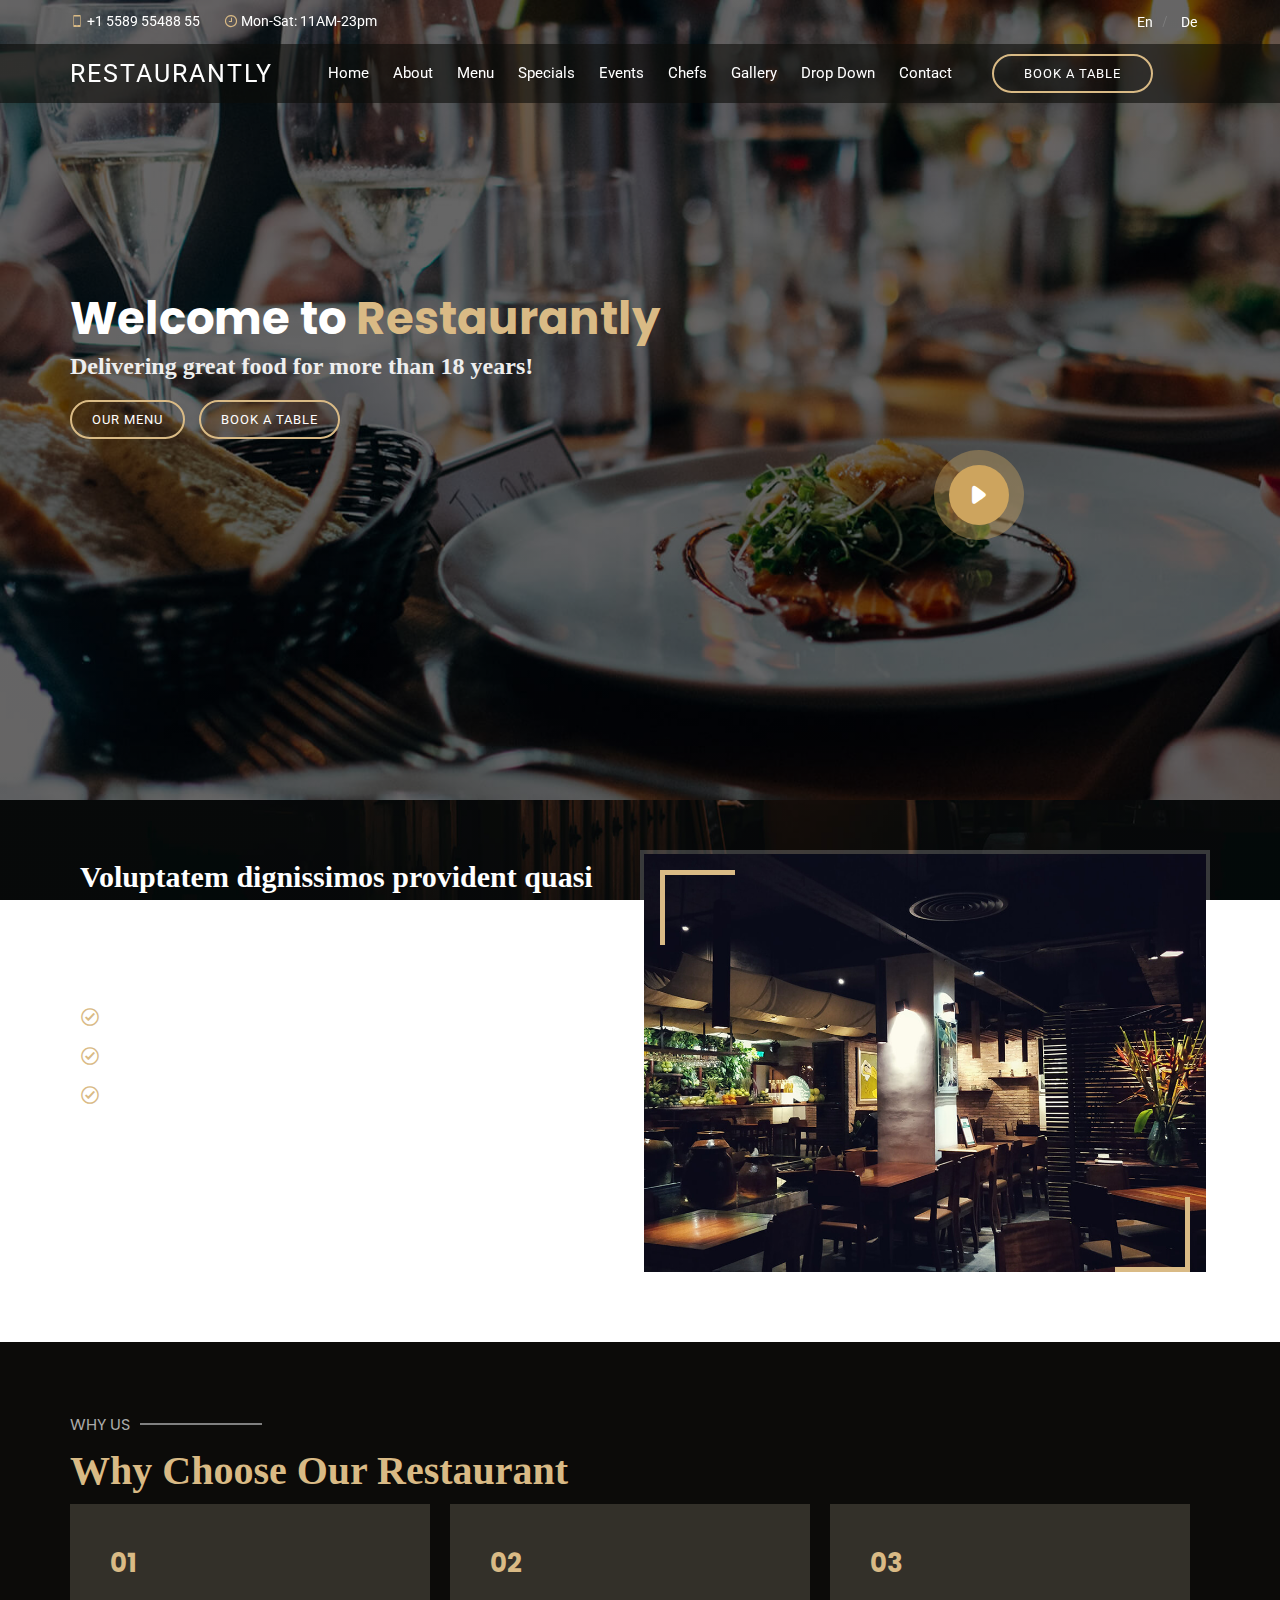
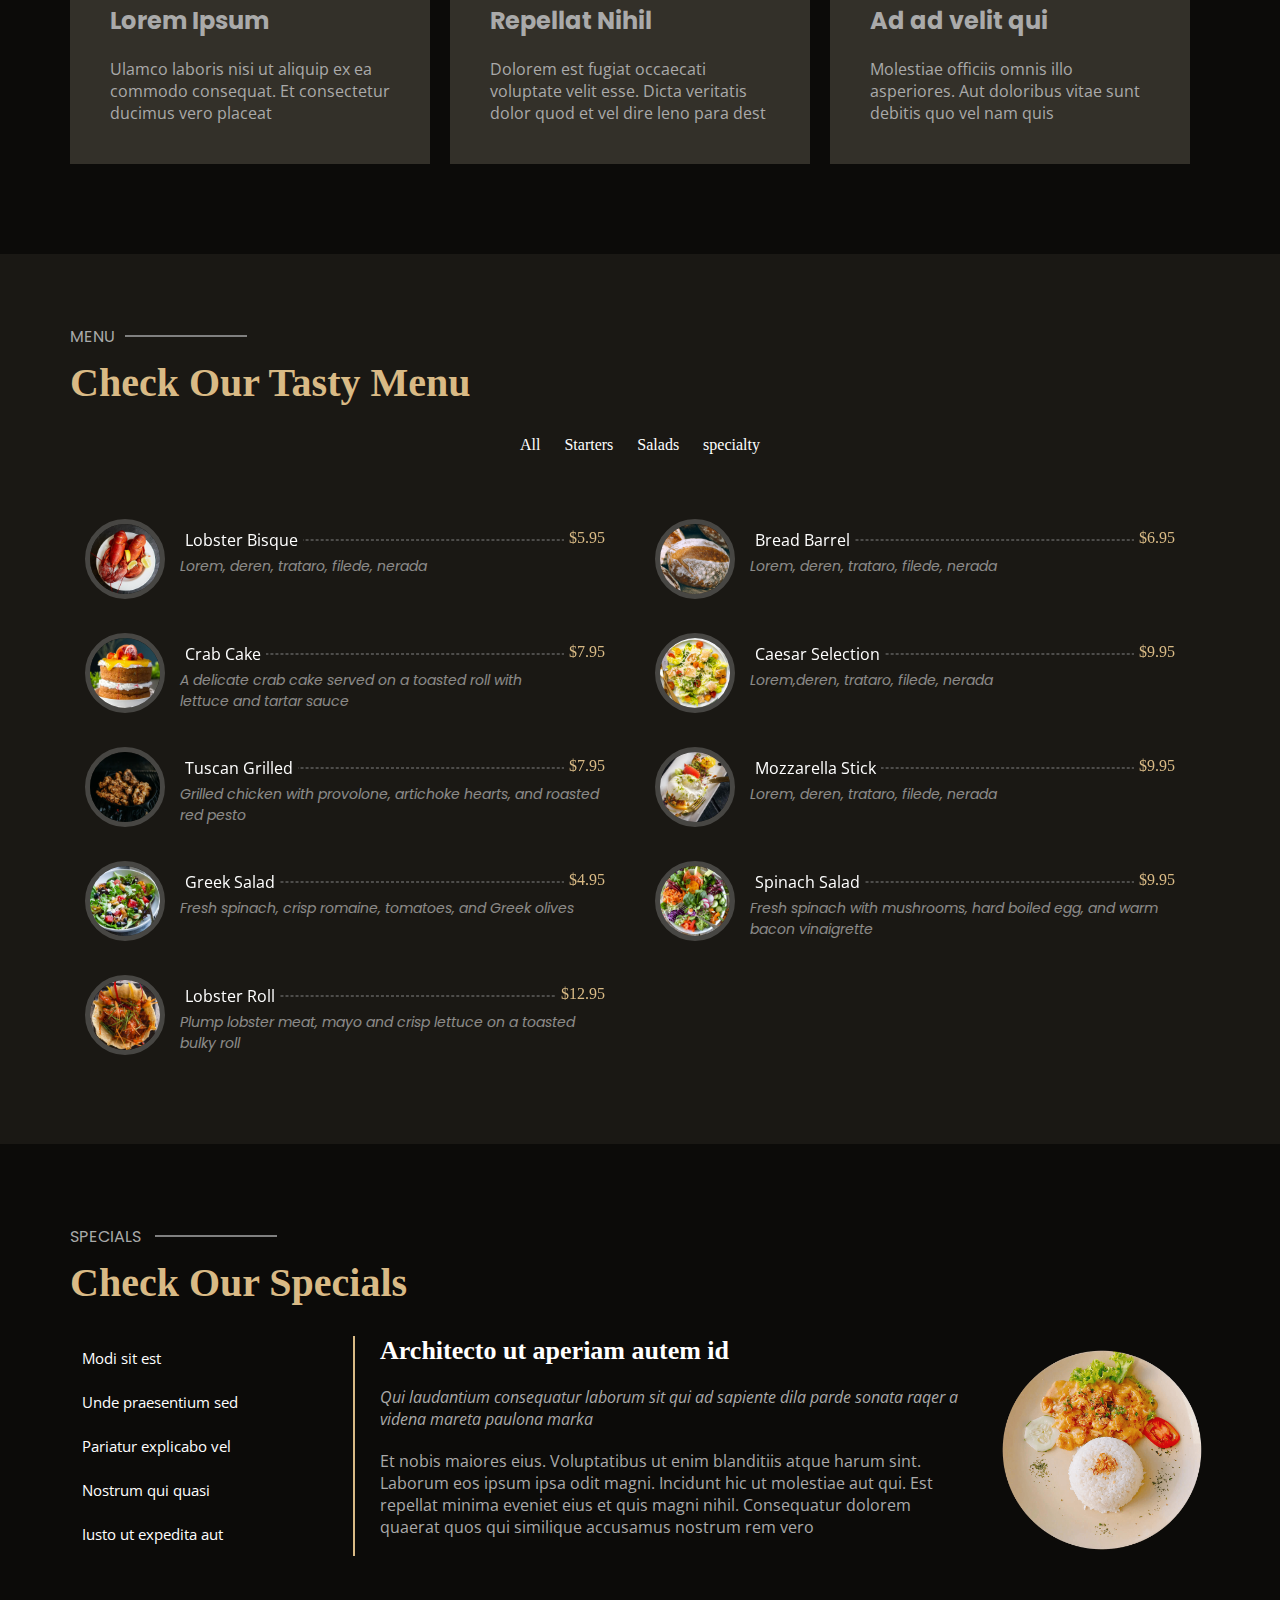
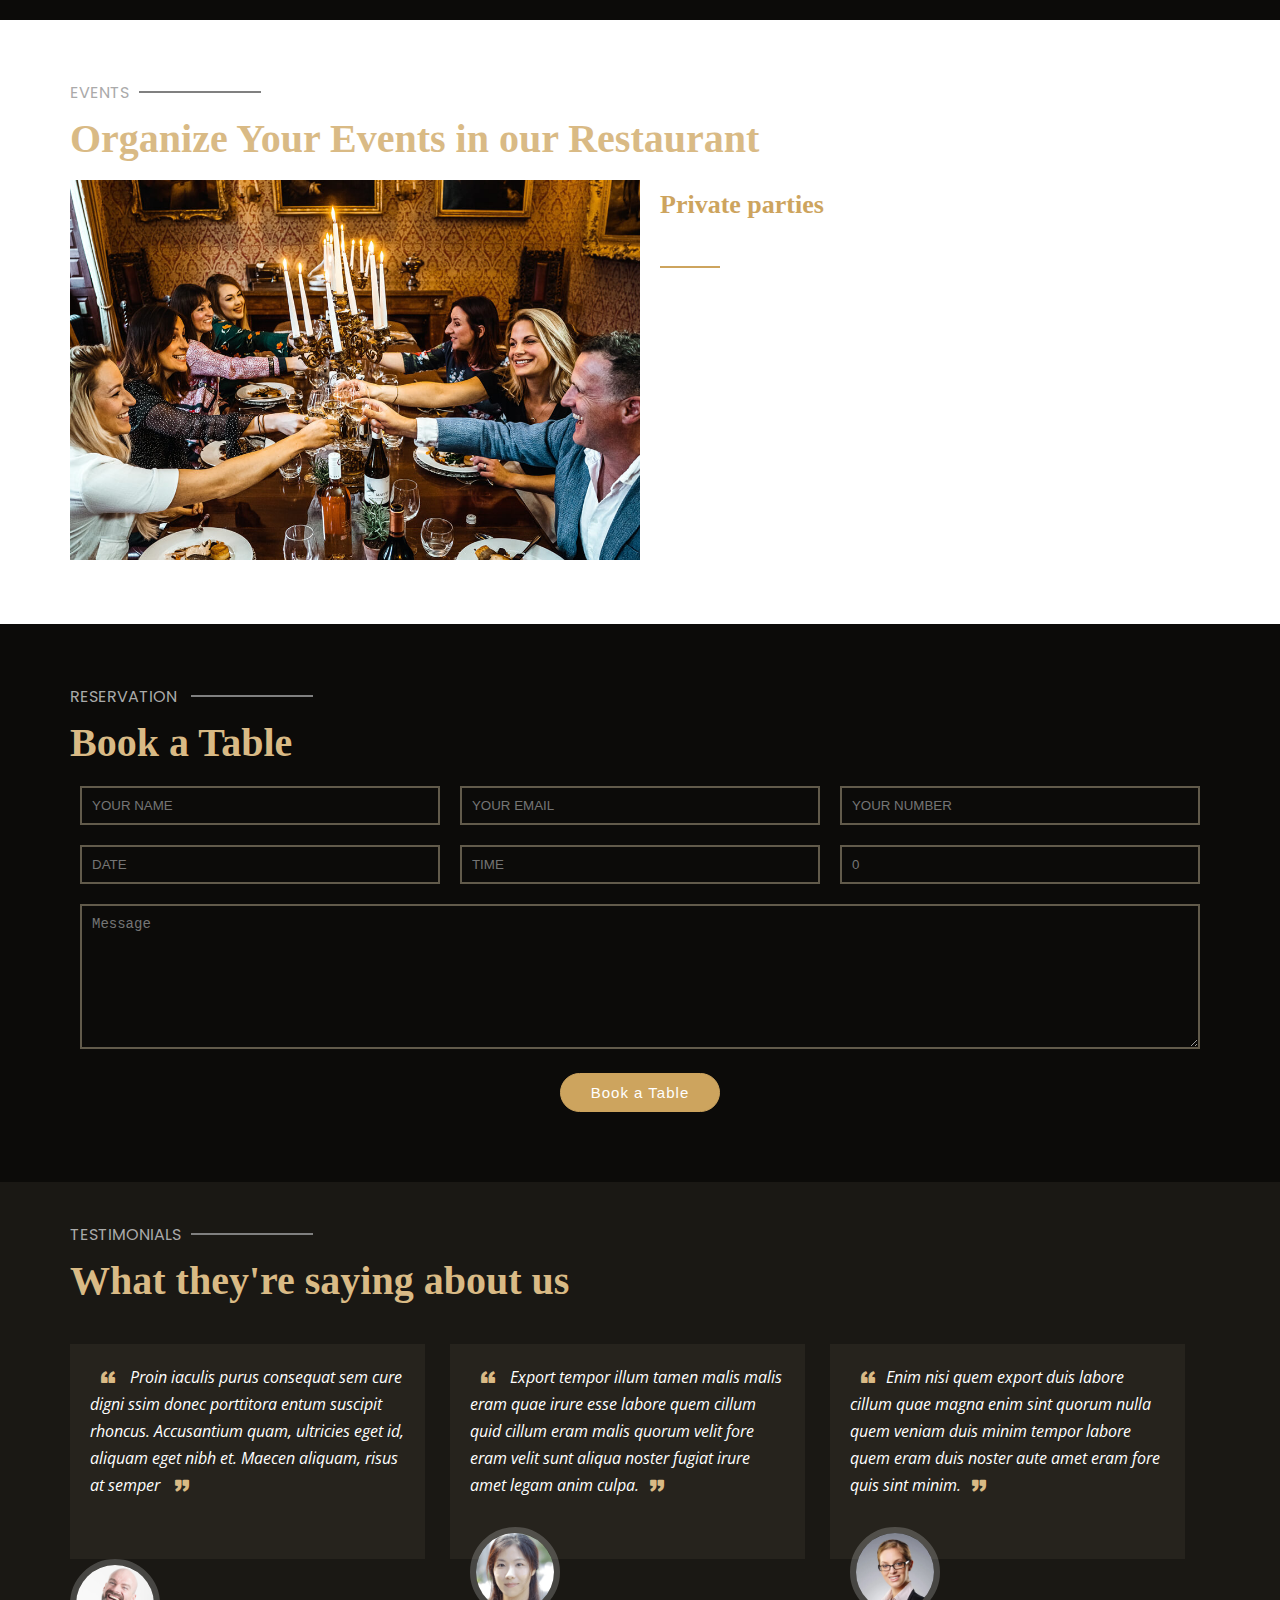
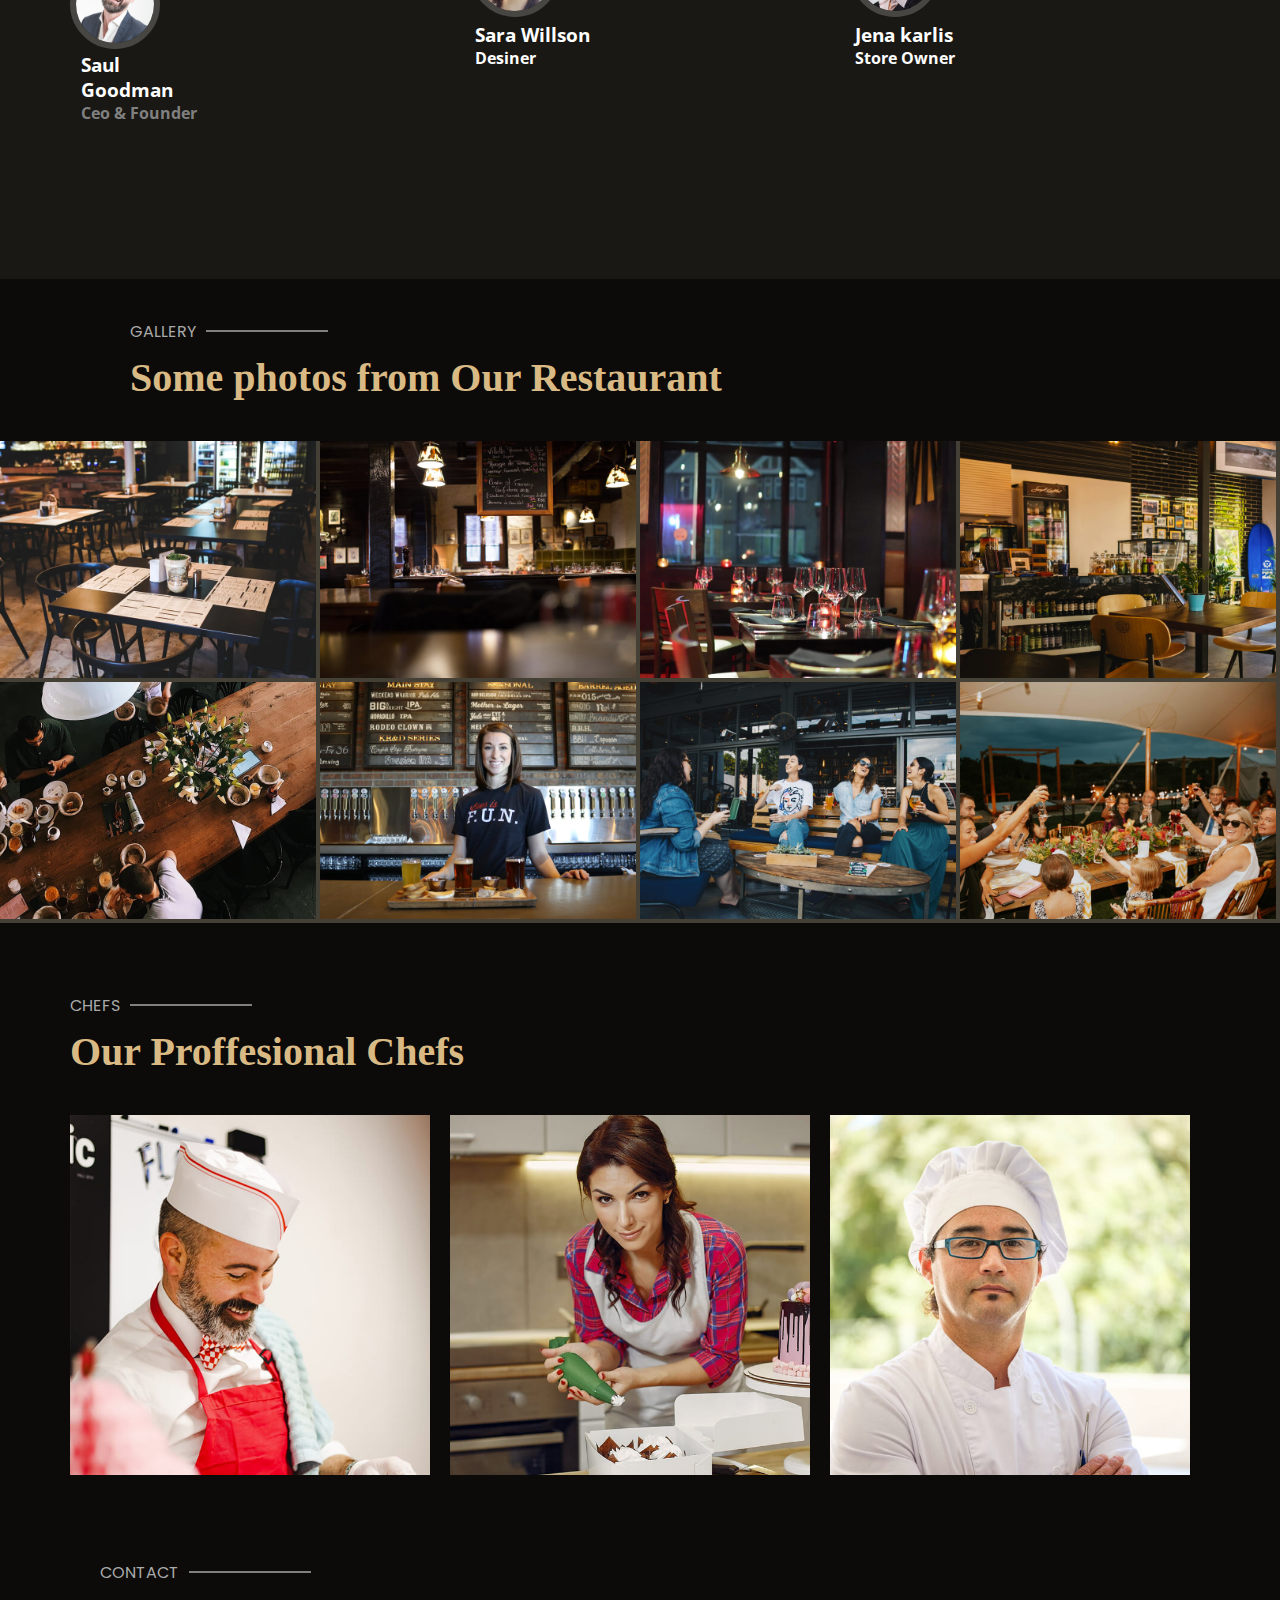
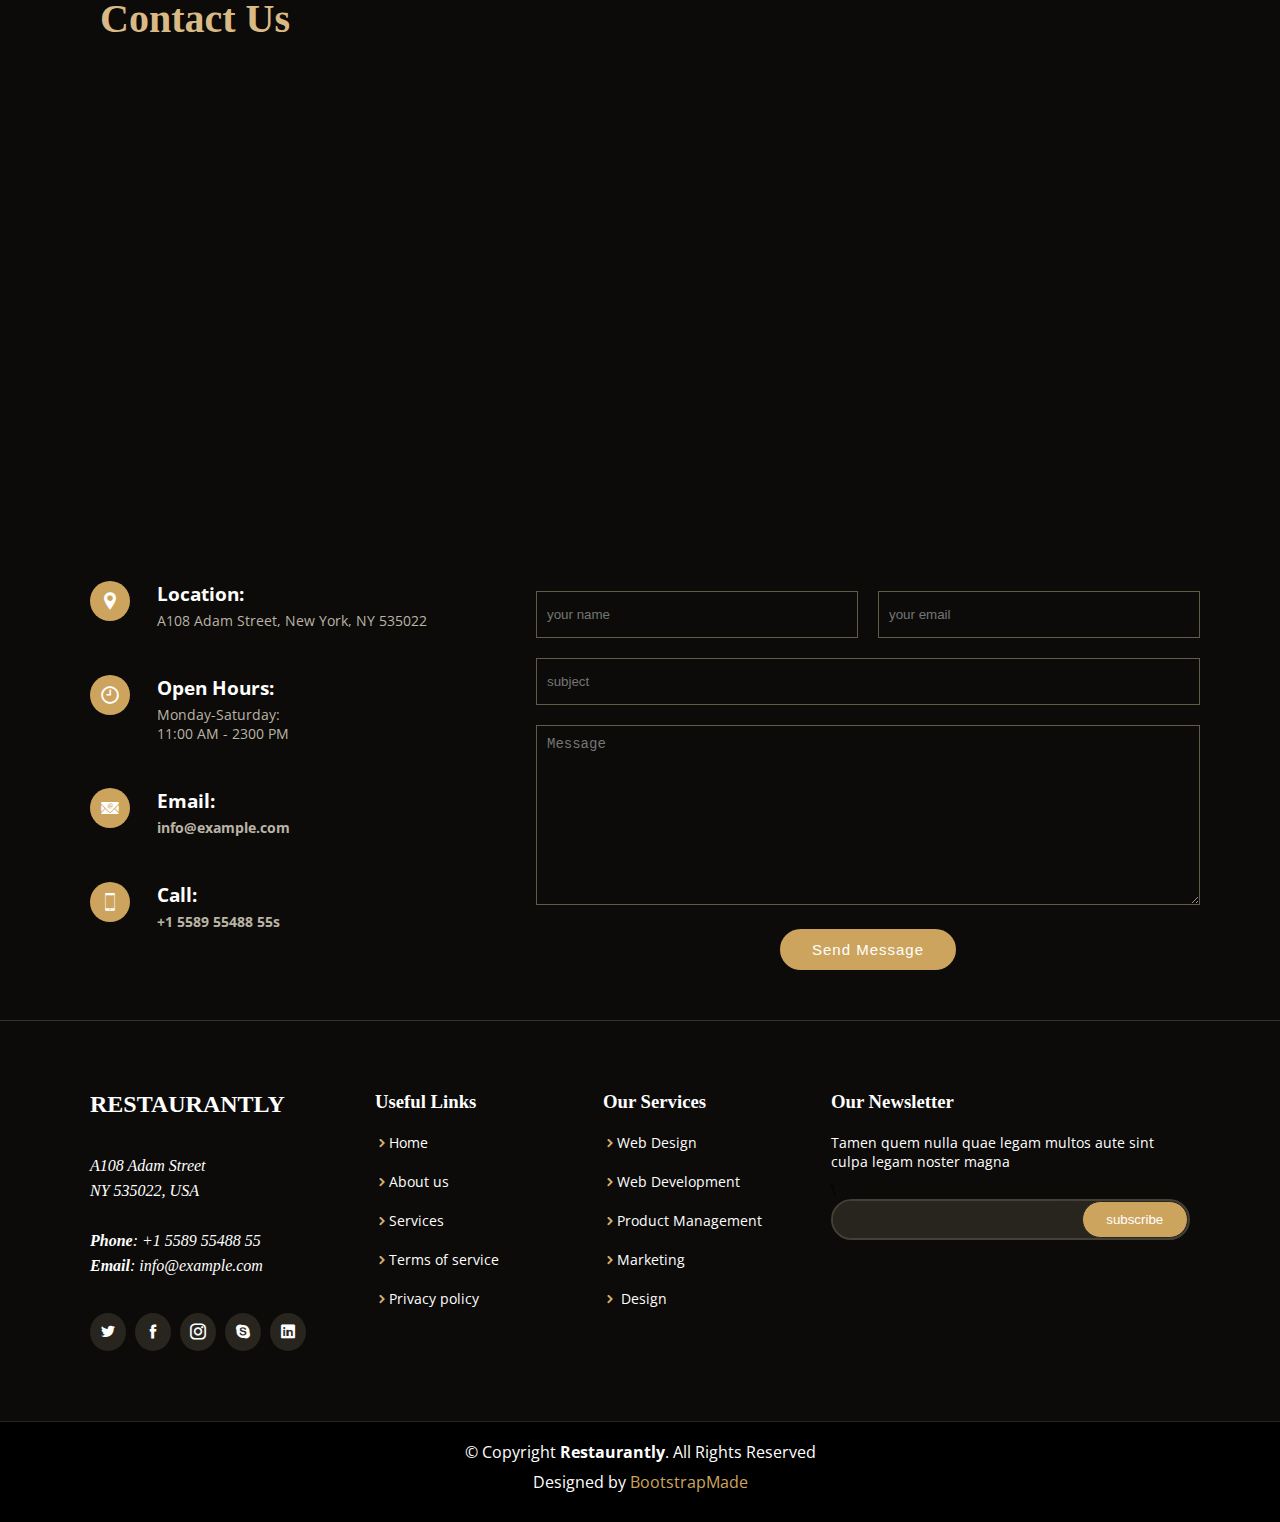
==== commit dadf40d3: "responsive for ipad mini" ====
--- a/index.html
+++ b/index.html
@@ -20,15 +20,16 @@
 <!--infromation line start-->
            <div class ="headerinfo">
             <div class ="container">
+			
+             <div class ="number col-12 col-6">
 			 
-             <div class ="number">
                  <ul class ="unorder">
                  <li><span class ="span1"><i class="icofont-smart-phone"></span></i> +1 5589 55488 55
                  </li>
                  <li><span class ="span1"><i class="icofont-clock-time"></span></i> Mon-Sat: 11AM-23pm</li>
                  </ul>
            </div>
-           <div class ="lang d-none">
+           <div class ="lang col-6">
 		   
         		  <a class ="en" href ="#">En</a><span class="span2">/</span>
                   <a href ="#">De</a>
@@ -43,7 +44,7 @@
            <div class ="nav">
 		   <div class ="container">
 			<div class ="logo">
-					<a class ="rest">RESTAURANTLY</a>
+					<a href ="#" class ="rest">RESTAURANTLY</a>
 			</div>
 			<div class="menu d-none">
 					<ul class ="navul">
@@ -69,11 +70,11 @@
 		<section class ="banimg">
 <!--banner-->
 <div class ="container">
-			<div class ="banner">
-			<div class ="ban-content text-align col-12">
-					<h1 class ="ban-h1">Welcome to <span class ="spn-rest">Restaurantly</span></h1>
-					<h2 class ="ban-h2">Delivering great food for more   than <sub>1</sub>8 years!</h2>
-			<div class ="butn-ban col-12">
+			<div class ="banner ">
+			<div class ="ban-content col-12">
+					<h1 class ="ban-h1 ">Welcome to <span class ="spn-rest">Restaurantly</span></h1>
+					<h2 class ="ban-h2">Delivering great food for more   than 18 years!</h2>
+			<div class ="butn-ban">
 					<a  class ="butn1-ban" href="#">OUR MENU</a>
 					<a class ="butn1-ban" href ="#">BOOK A TABLE</a>
 			</div>
@@ -349,33 +350,32 @@
 </div>
 <form class ="form">
 <div class ="form-div1">
-<div class ="form-div2 col-12">
+<div class ="form-div2 col-12 col-6">
 <input type ="text" id ="" placeholder="YOUR NAME">
 </div>
-<div class ="form-div2 col-12" >
+<div class ="form-div2 col-12 col-6" >
 
 <input type ="email" id ="" placeholder="YOUR EMAIL">
 </div>
-<div  class ="form-div2 col-12">
+<div  class ="form-div2 col-12 col-6">
 <input type ="text" id ="" placeholder="YOUR NUMBER">
 </div>
-</div>
-<div class ="form-div1 ">
-<div  class ="form-div2 col-12">
+<div  class ="form-div2 col-12 col-6">
 <input type ="text" id ="" placeholder="DATE">
 </div>
-<div  class ="form-div2 col-12">
+<div  class ="form-div2 col-12 col-6">
 <input type ="text" id ="" placeholder="TIME">
 </div>
-<div  class ="form-div2 col-12">
+<div  class ="form-div2 col-12 col-6">
 <input type ="number" id ="" placeholder="0">
 </div>
-</div>
+
 <div class ="form-div-100 col-12">
 <textarea placeholder="Message"></textarea>
 </div>
 <div class="submit col-12">
  <button type="reset">Book a Table</button>
+ </div>
  </div>
 </form>
 </div> 
@@ -398,27 +398,37 @@
  </div>
 <div class ="abtimg">
 <img src ="images/testimonials-1.jpg" alt ="image">
+<div class ="abtimg-text">
 <h3>Saul Goodman</h3>
 <h4>Ceo &amp; Founder</h4>
 </div>
 </div>
+</div>
+
 
 <div class="abtbox1 col-12">
+<div class ="abtbox1-p1">
 <P class = "abtbox1-p">
 <i class="icofont-quote-left"></i> Export tempor illum tamen malis malis eram quae irure esse labore quem cillum quid cillum eram malis quorum velit fore eram velit sunt aliqua noster fugiat irure amet legam anim culpa.<i class="icofont-quote-right"></i></P>
-<div class ="abtimg">
+</div>
+<div class ="img-main">
+<div  class ="abtimg">
  <img src ="images/testimonials-2.jpg" alt ="image">
- <div>
+ </div>
+ <div class ="abtimg-text">
 <h3>Sara Willson</h3>
 <h4>Desiner</h4>
 </div>
 </div>
 </div>
 <div class="abtbox1 col-12">
-<p class = "abtbox1-p"><i class="icofont-quote-left"></i>Enim nisi quem export duis labore cillum quae magna enim sint quorum nulla quem veniam duis minim tempor labore quem eram duis noster aute amet eram fore quis sint minim.<i class="icofont-quote-right"></i></P> 
+<div class ="abtbox1-p1">
+<p class = "abtbox1-p"><i class="icofont-quote-left"></i>Enim nisi quem export duis labore cillum quae magna enim sint quorum nulla quem veniam duis minim tempor labore quem eram duis noster aute amet eram fore quis sint minim.<i class="icofont-quote-right"></i></P> </div>
+<div class ="img-main">
 <div class ="abtimg">
 <img src ="images/testimonials-3.jpg" alt ="image">
-<div>
+</div>
+<div class ="abtimg-text">
 <h3>Jena karlis</h3>
 <h4>Store Owner</h4>
 </div>
@@ -428,33 +438,42 @@
 </div>
 <!--about us end-->
 </section>
-<section class ="img-section" >
-<!--images-->
-<div class ="container1">
-<div class ="imgtitle ">
-<p class ="section-p">GALLERY
-</p>
-<h1 class ="section-h1">Some photos from Our Restaurant</h1>
-</div>
-<div class ="gallery">
-<div class ="imgbox col-12">
-<img src ="images/gallery-1.jpg"" alt="image">
-</div>
-
-<div class ="imgbox col-12">
-<img src ="images/gallery-2.jpg"" alt="image">
-</div>
-<div class ="imgbox col-12"><img src ="images/gallery-3.jpg" alt="image"></div>
-<div class ="imgbox col-12 "><img src ="images/gallery-4.jpg"" alt="image"></div>
-<div class ="imgbox col-12"><img src ="images/gallery-5.jpg"" alt="image"></div>
-<div class ="imgbox col-12"><img src ="images/gallery-6.jpg"" alt="image"></div>
-<div class ="imgbox col-12"><img src ="images/gallery-7.jpg"" alt="image"></div>
-<div class ="imgbox col-12"><img src ="images/gallery-8.jpg"" alt="image"></div>
-</div>
-</div>
-
-<!--images-->
-</section>
+								<!--images-->
+    <section class ="img-section" >
+        <div class ="container1">
+            <div class ="imgtitle ">
+                <p class ="section-p">GALLERY</p>
+                   <h1 class ="section-h1">Some photos from Our Restaurant</h1>
+            </div>
+    <div class ="gallery">
+        <div class ="imgbox col-12 col-4">
+            <img src ="images/gallery-1.jpg"" alt="image">
+        </div>
+        <div class ="imgbox col-12 col-4">
+            <img src ="images/gallery-2.jpg"" alt="image">
+        </div>
+        <div class ="imgbox col-12 col-4">
+		   <img src ="images/gallery-3.jpg" alt="image">
+		</div>
+        <div class ="imgbox col-12 col-4">
+		   <img src ="images/gallery-4.jpg"" alt="image">
+		</div>
+        <div class ="imgbox col-12 col-4">
+		   <img src ="images/gallery-5.jpg"" alt="image">
+		</div>
+        <div class ="imgbox col-12 col-4">
+		   <img src ="images/gallery-6.jpg"" alt="image">
+		</div>
+        <div class ="imgbox col-12 col-4">
+		   <img src ="images/gallery-7.jpg"" alt="image">
+		</div>
+        <div class ="imgbox col-12 col-4">
+		   <img src ="images/gallery-8.jpg"" alt="image">
+		</div>
+    </div>
+        </div>
+    </section>
+                          <!--images-->
 <section class ="section-contus">
 <!--chef-->
 <div class ="container">
@@ -463,7 +482,7 @@
 <h1 class ="section-h1">Our Proffesional Chefs</h1>
 </div>
 <div class ="chefimg wrap">
-<div class ="chef1 col-12">
+<div class ="chef1 col-12 col-6 ">
 <img src ="images/chefs-1.jpg">
 <div class ="chef1-hover">
 <h4>Walter WHITE</h4>
@@ -477,7 +496,7 @@
 </div>
 </div>
 </div>
-<div class ="chef1 col-12"><img src ="images/chefs-2.jpg"><div class ="chef1-hover">
+<div class ="chef1 col-12 col-6"><img src ="images/chefs-2.jpg"><div class ="chef1-hover">
 <h4>Sarah Jhonson
 </h4>
 <span>Patissier</span>
@@ -489,7 +508,7 @@
 </ul>
 </div>
 </div></div>
-<div class ="chef1 col-12"><img src ="images/chefs-3.jpg">
+<div class ="chef1 col-12 col-6"><img src ="images/chefs-3.jpg">
 <div class ="chef1-hover">
 <h4>William Anderson
 </h4>
@@ -564,9 +583,9 @@
 </div>
 <form class ="mapform col-12">
 <div class ="map-input">
-   <div class ="map-input-div col-12">
+   <div class ="map-input-div col-12 col-6">
    <input type ="text" placeholder ="your name"></div>
-      <div class ="map-input-div col-12">
+      <div class ="map-input-div col-12 col-6">
 <input type ="email"placeholder ="your email"></div>
 </div>
 <div class ="map-input2 col-12">
@@ -586,7 +605,7 @@
 <section class ="section-link">
 <!--link-->
 <div class ="container">
-<div class ="linkbox1 col-12">
+<div class ="linkbox1 col-12 col-6">
 <h2>RESTAURANTLY</h2>
 <address>
 A108 Adam Street<br>
@@ -595,15 +614,15 @@
 <strong>Phone</strong>: +1 5589 55488 55<br>
 <strong>Email</strong>: info@example.com<br>
 </address>
-
+<div class ="linkbox-icon">
 <a href ="#"><i class="icofont-twitter"></i></a>
 <a href ="#"><i class="icofont-facebook"></i></a>
 <a href ="#"><i class="icofont-instagram"></i></a>
 <a href ="#"><i class="icofont-skype"></i></a>
 <a href ="#"><i class="icofont-linkedin"></i></a>
-
-</div>
-<div  class ="linkbox2 col-12">
+</div>
+</div>
+<div  class ="linkbox2 col-12 col-6">
 <h3>Useful Links</h3>
 <ul>
 <li><a href ="#"><i class="icofont-rounded-right"></i>Home</a></li>
@@ -613,7 +632,7 @@
 <li><a href ="#"><i class="icofont-rounded-right"></i>Privacy policy</a></li>
 </ul>
 </div>
-<div  class ="linkbox2 col-12">
+<div  class ="linkbox2 col-12 col-6">
 <h3>Our Services</h3>
 <ul>
 <li><a  href ="#"><i class="icofont-rounded-right"></i>Web Design</a></li>
@@ -623,7 +642,7 @@
 <li><a  href ="#"><i class="icofont-rounded-right"></i> Design</a></li>
 </ul>
 </div>
-<div  class ="linkbox3 col-12">
+<div  class ="linkbox3 col-12 col-6">
 <h3>Our Newsletter</h3>
 <p>Tamen quem nulla quae legam multos aute sint culpa legam noster magna</P>\
 <form class ="link-form">
@@ -637,7 +656,7 @@
 <footer class ="footer-section">
 <!--footer-->
 <div class ="container">
-<div class ="footer">
+<div class ="footer col-12">
 <P>&#169; Copyright <b>Restaurantly</b>. All Rights Reserved</p>
 <p class ="footer-a">Designed by <a href ="#">BootstrapMade</a></P>
 </div>
--- a/css/style.css
+++ b/css/style.css
@@ -65,7 +65,7 @@
 .lang{
 	width:20%;
 	padding: 13px;
-	text-align:center;
+	text-align:right;
 }
 .lang a{
 	color:white;
@@ -73,7 +73,9 @@
 	font-size:14px;
 	text-decoration:none;
 	list-style-type:none;
-}
+	displa
+}
+
 .en:visited{
 	color:#d9ba85;
 }
@@ -91,7 +93,7 @@
 	font-family: 'Roboto', sans-serif;
 	letter-spacing:2px;
 	color:white;
-	
+	text-decoration: none;
 	
 }
 .menu{
@@ -116,8 +118,6 @@
 }
 
 .button{
-	
-width:20%;
 padding:20px 10px;	
 }
 .book{
@@ -136,7 +136,7 @@
 }
 .banimg{		
 background: linear-gradient(rgba(0 0 0 / 60%),rgba(0 0 0 / 60%)),url("../images/banner.jpg");
-		height:700px;
+		height:800px;
 		margin:auto;
 		background-attachment:fixed;
 	background-size:cover;
@@ -148,14 +148,13 @@
 	width:100%;
    padding-top: 255px;
     padding-bottom: 60px;
-    margin-right: 90px;
 	display:flex;
 	
 
 }
 
 .ban-content{
-	padding:30px 30px 30px 0px;
+	padding:30px 0px;
 	position:relative;
 	width:100%;
 }
@@ -180,7 +179,7 @@
 	letter-spacing:1px;
 	font-size:13px;
 	text-decoration:none;
-	padding:10px 30px;	
+	padding:10px 20px;	
 	color:white;
 	border-radius:25px;
 }
@@ -267,6 +266,7 @@
 }
 .content{
 	width:50%;
+	padding:10px;
 }
 .image{
 	width:50%;
@@ -643,12 +643,10 @@
 }
 .form {
 	width:100%;
-	
-	
 }
 .form-div1{
 	width:100%;
-    display:flex;
+   display:flex;
 	flex-wrap:wrap;
 	box-sizing:border-box;
 	
@@ -716,13 +714,16 @@
 	width:33.33%;
 	border-radius:6px;
 	position: relative;
-	font-style: italic;
-    margin: 0px 15px;
 	margin-bottom:20px;
-    background: #26231d;
-	
+	padding:0px 25px 100px 0px;
+   
+}
+.abtbox1-p1{
+	width:100%;
+    overflow: auto;
 }
 .abtbox1-p{
+	 background: #26231d;
 	color:white;
 	line-height:27px;
 	font-style: italic;
@@ -732,24 +733,27 @@
 .abtbox1-p i{
 	color:#d9ba85;
 	Padding:10px;
+}
+.img-main{
+	width:100%;
+	position:absolute;
+	bottom:75px;
+	left:20px;
 }
 .abtimg {
 	width:90px;
 	height:90px;
 	border-radius:50%;
 	border:6px solid rgba(255, 255, 255, 0.2);
-	position:absolute;
-	top: 170px;
-    right: 230px
-	
-}
+	display:block;	
+}
+
 .abtimg img{
 	width:100%;
 	border-radius:50%;
 }
-.abtimg h3{
-	color:white;
-	width:145px;
+.abtimg-text{
+	color:white;
 	padding:5px;
 	font-family: "Open Sans", sans-serif;
 }
@@ -766,8 +770,7 @@
 }
 .imgtitle{
 	width:100%;
-	margin:0px 100px
-	
+	padding:0px 130px;
 }
 .gallery{
 	width:100%;
@@ -809,7 +812,7 @@
 	width:100%;
 	height:100%;
 	background: linear-gradient(0deg, rgba(0, 0, 0, 0.9) 0%, rgba(0, 0, 0, 0.8) 20%, rgba(0, 212, 255, 0) 100%);
-	transition: all 0.5s ease;
+	transition: all 1.5s ease 2;
 	opacity:0;
 }
 
@@ -825,7 +828,7 @@
 .chef1{
 	width:33.33%;
 	position:relative;
-	margin-right:20px;
+	padding-right:20px;
 	margin-bottom:20px;
 	overflow:hidden;
 
@@ -847,7 +850,7 @@
 	opacity:0;
 	color:white;
 	z-index:2;
-	transition: all 2s ease;
+	transition: all 0.5s ease;
 	
 }
 
@@ -880,7 +883,7 @@
 }
 .formchef{
 	width:40%;
-	padding:20px;
+	padding:20px 0px;
 }
 
 .info{
@@ -891,7 +894,7 @@
 }
 .info-icon{
 	width:10%;
-	padding:10px;
+	padding:10px 0px;
 }
 .info-icon i{
 	border-radius:50%;
@@ -982,7 +985,7 @@
 	background-color: #0c0b09;
     border-top: 1px solid #37332a;
     border-bottom: 1px solid #28251f;
-	padding:40px;
+	padding:40px 0px;
 }
 .section-link h3{
 	color:white;
@@ -1011,6 +1014,14 @@
 	padding:10px;
 	border-radius:50%;
 	background-color:#28251f;
+	display:inline-block;
+	margin-right:5px;
+}
+.linkbox1 div{
+	padding:10px 0px;
+}
+.linkbox-icon a:hover{
+	background-color:#cda45e;
 }
 .linkbox2{
 	width:20%;
--- a/css/responsive.css
+++ b/css/responsive.css
@@ -11,14 +11,24 @@
 		
 		display:none !important;
 	}
+	.lang{
+		display:none !important;
+	}
 	.text-align{
 		text-align:center;
 	}
+	.banimg{
+			background-position:center !important;
+			background-attachment: scroll !important;
+			text-align:center !important;
+}
 	.play-btn{
-		top:auto;
+		top:550px;
 		bottom:0;
 		right:40%;
-		transform:translatey(-50);
+	}
+	.imgtitle{
+		padding: 0px 0px;
 	}
 	.flex-column-reverse{
 		flex-direction:column-reverse !important;
@@ -26,4 +36,42 @@
 	.wrap{
 	flex-wrap:wrap !important;
 }
+}
+@media (min-width:768px) and (max-width:992px){
+	.container{
+		width:100% !important;
+	}
+	.col-12{
+		width:100% !important;
+	}
+	.d-none{
+		
+		display:none !important;
+	}
+	.col-6 {
+		width: 50% !important;
+		   }
+		   .col-4 {
+			width: 33.33% !important;
+			}
+		.wrap{
+		flex-wrap:wrap !important;
+		}
+		.play-btn{
+		top:500px;
+		bottom:0;
+		right:45%;
+	}
+	.ban-h1{
+		font-weight:10px !important;
+	}
+		.banimg{
+			background-position:center !important;
+			background-attachment: scroll !important;
+			text-align:center !important;
+}
+		
+	.flex-column-reverse{
+		flex-direction:column-reverse !important;
+	}
 }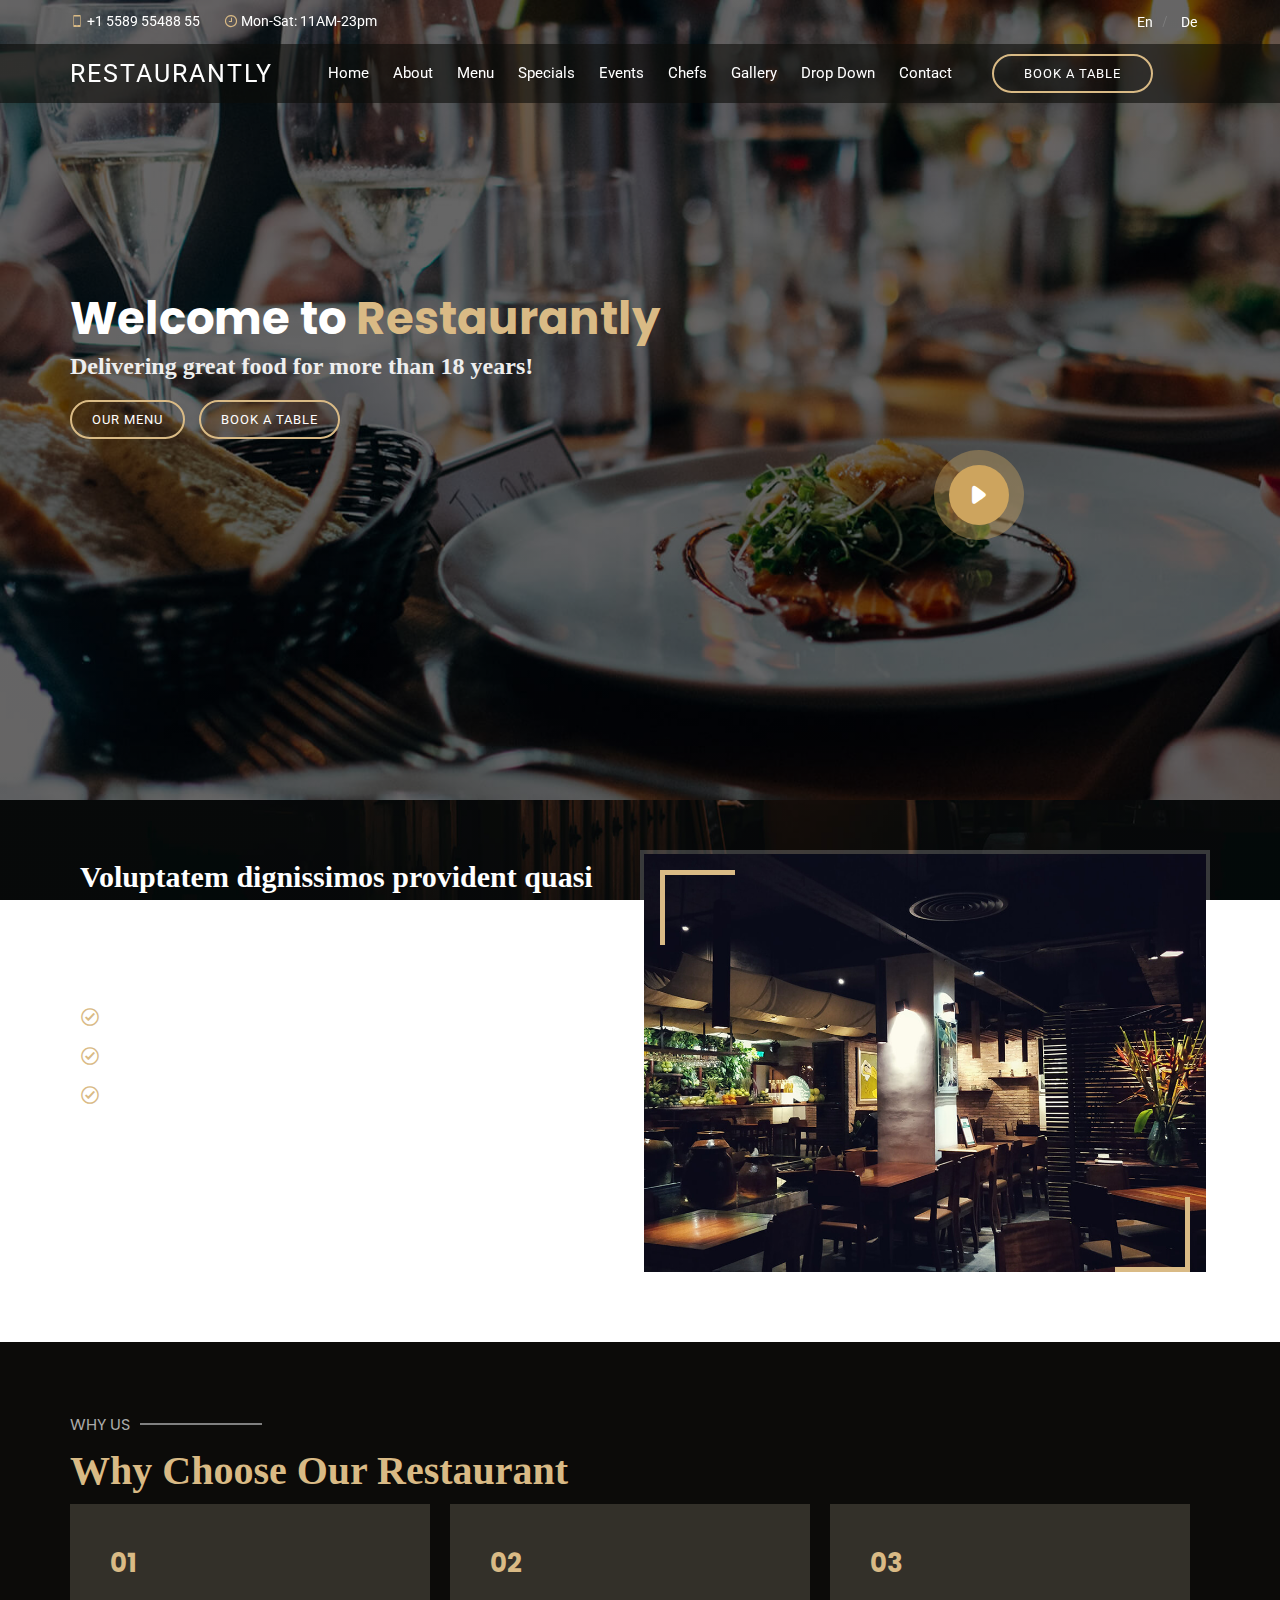
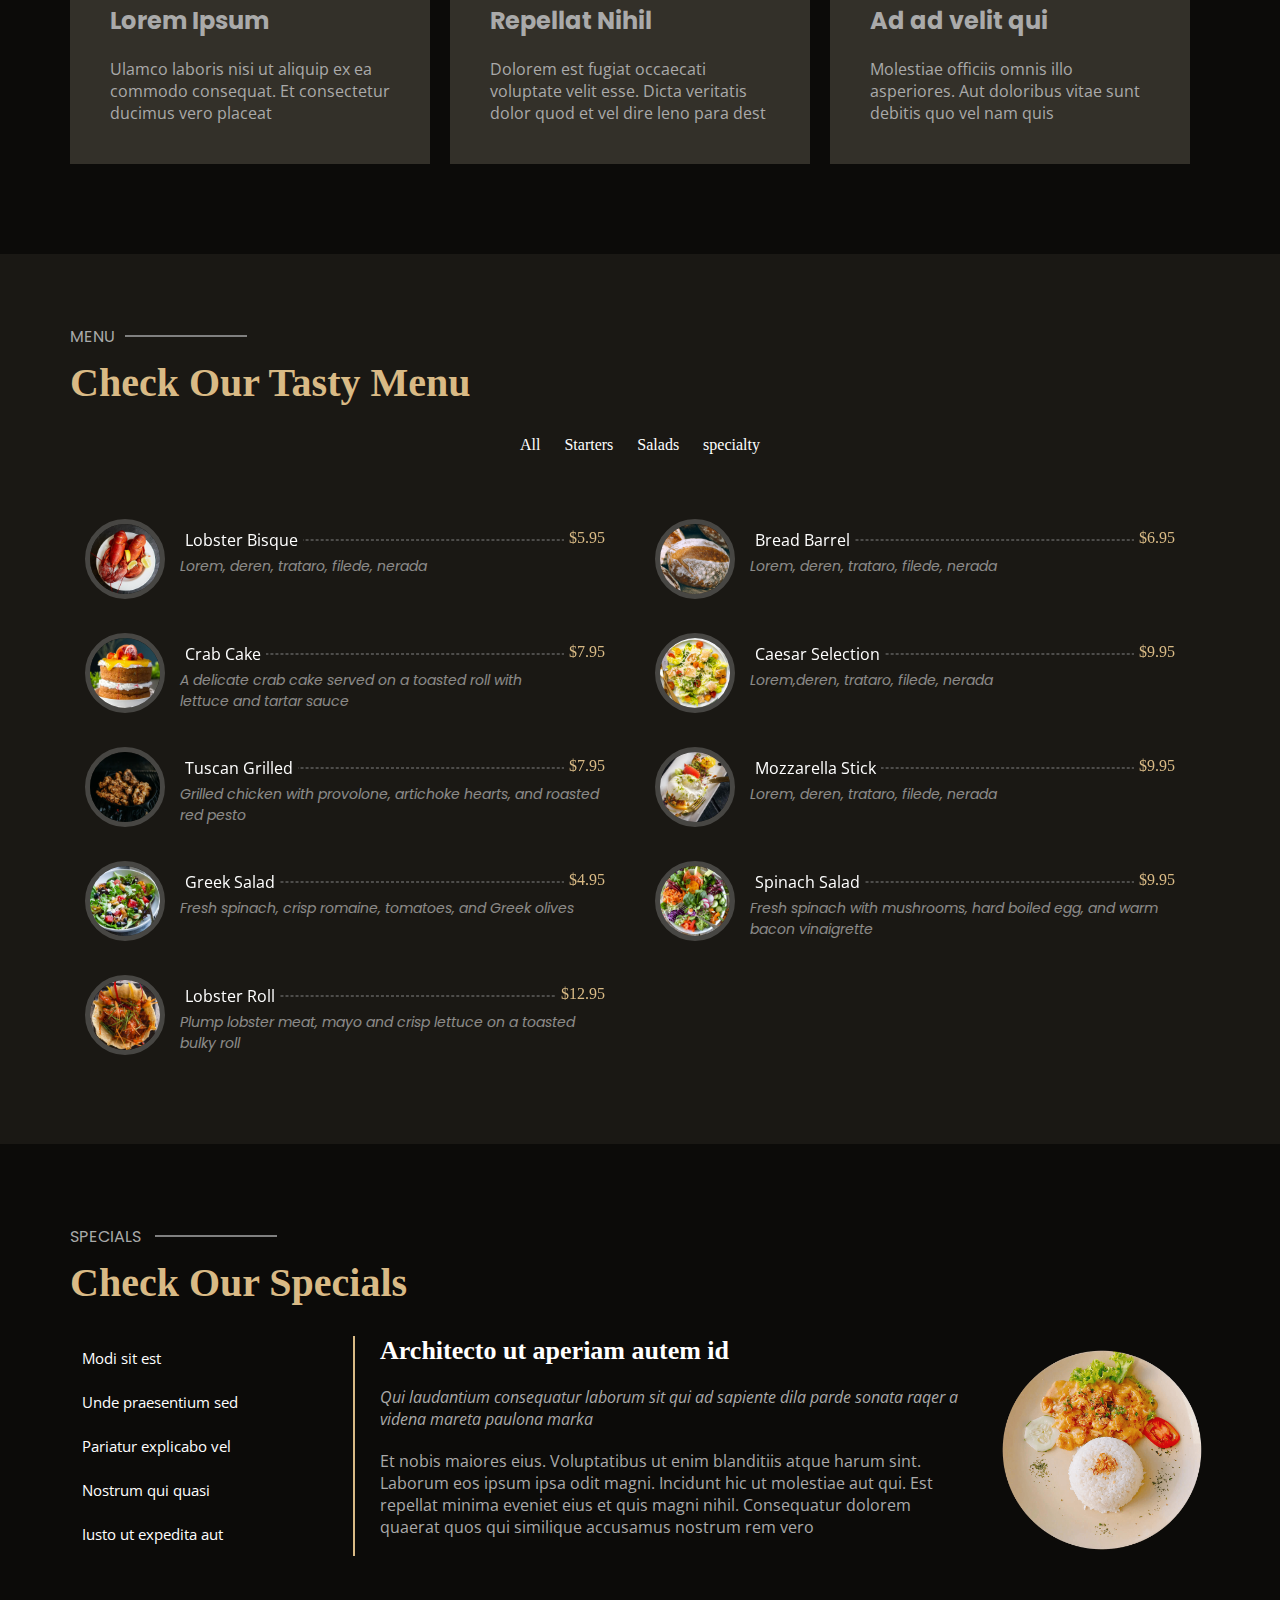
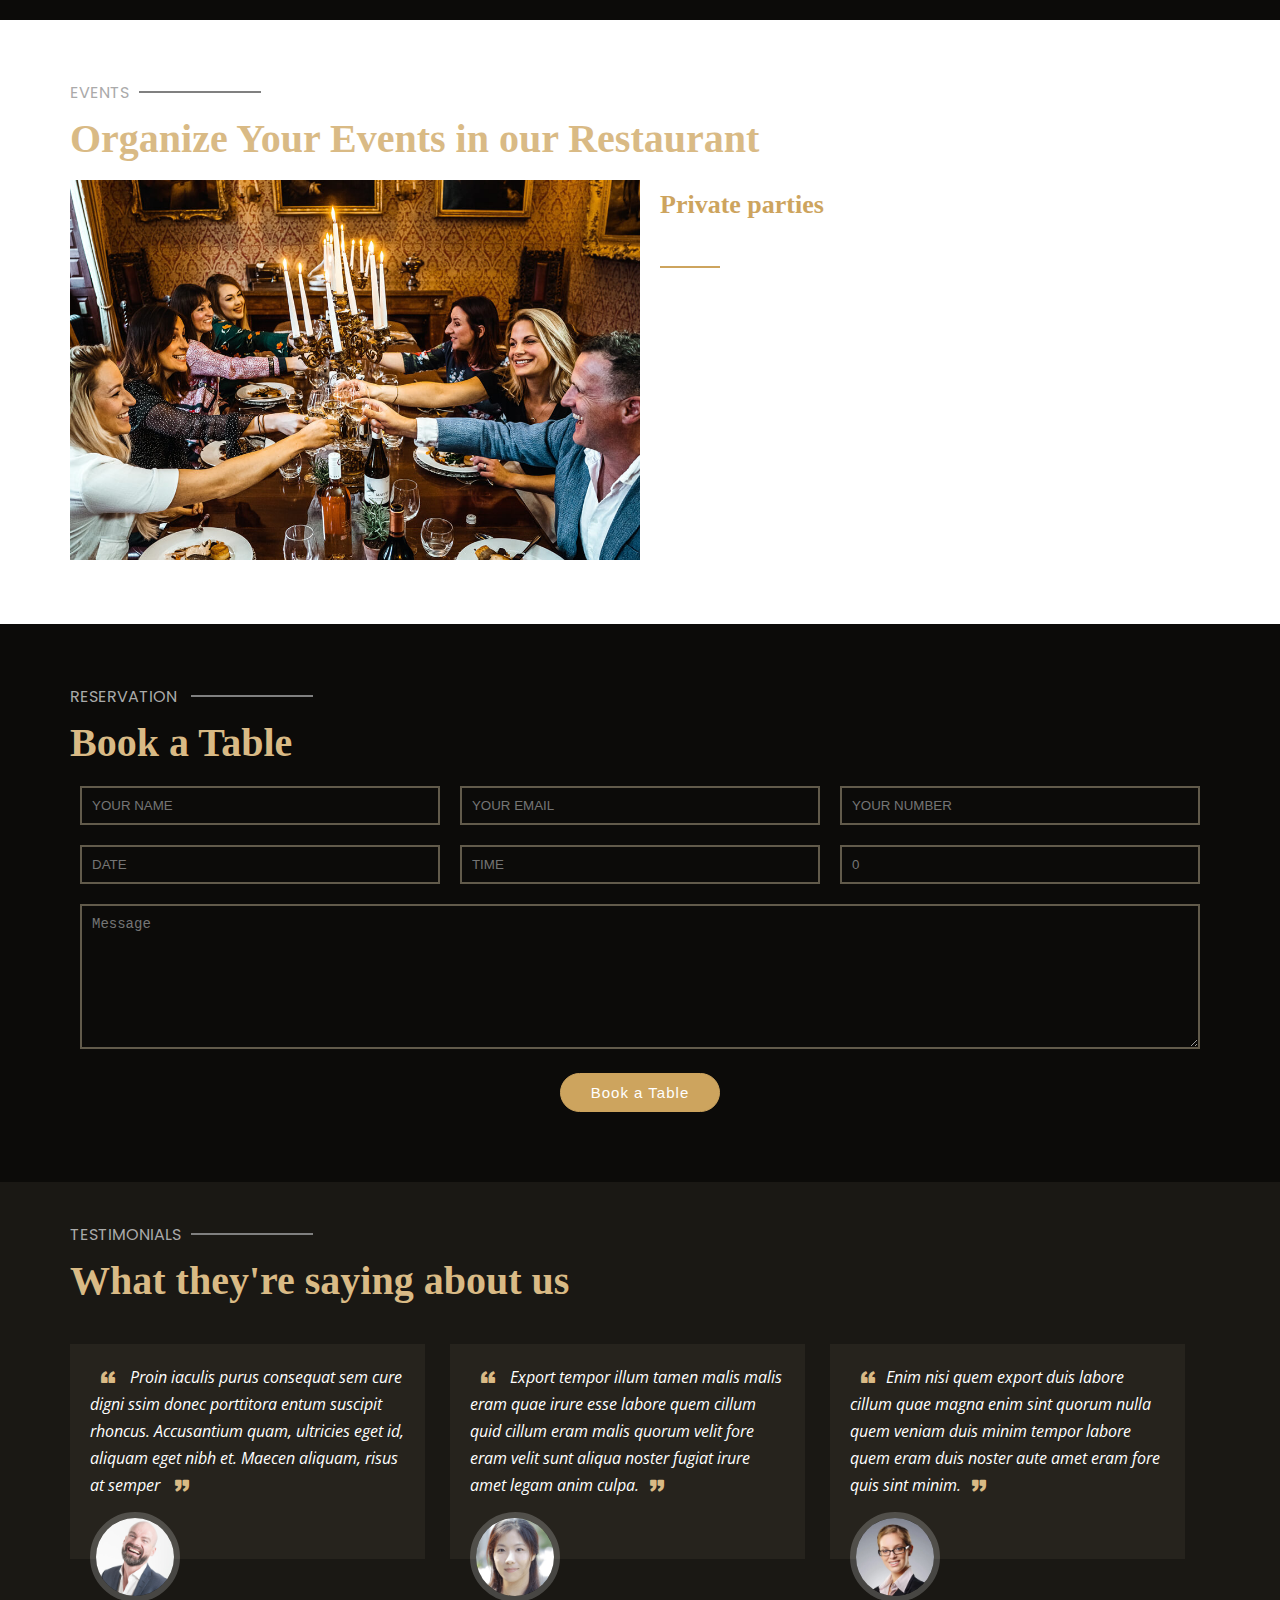
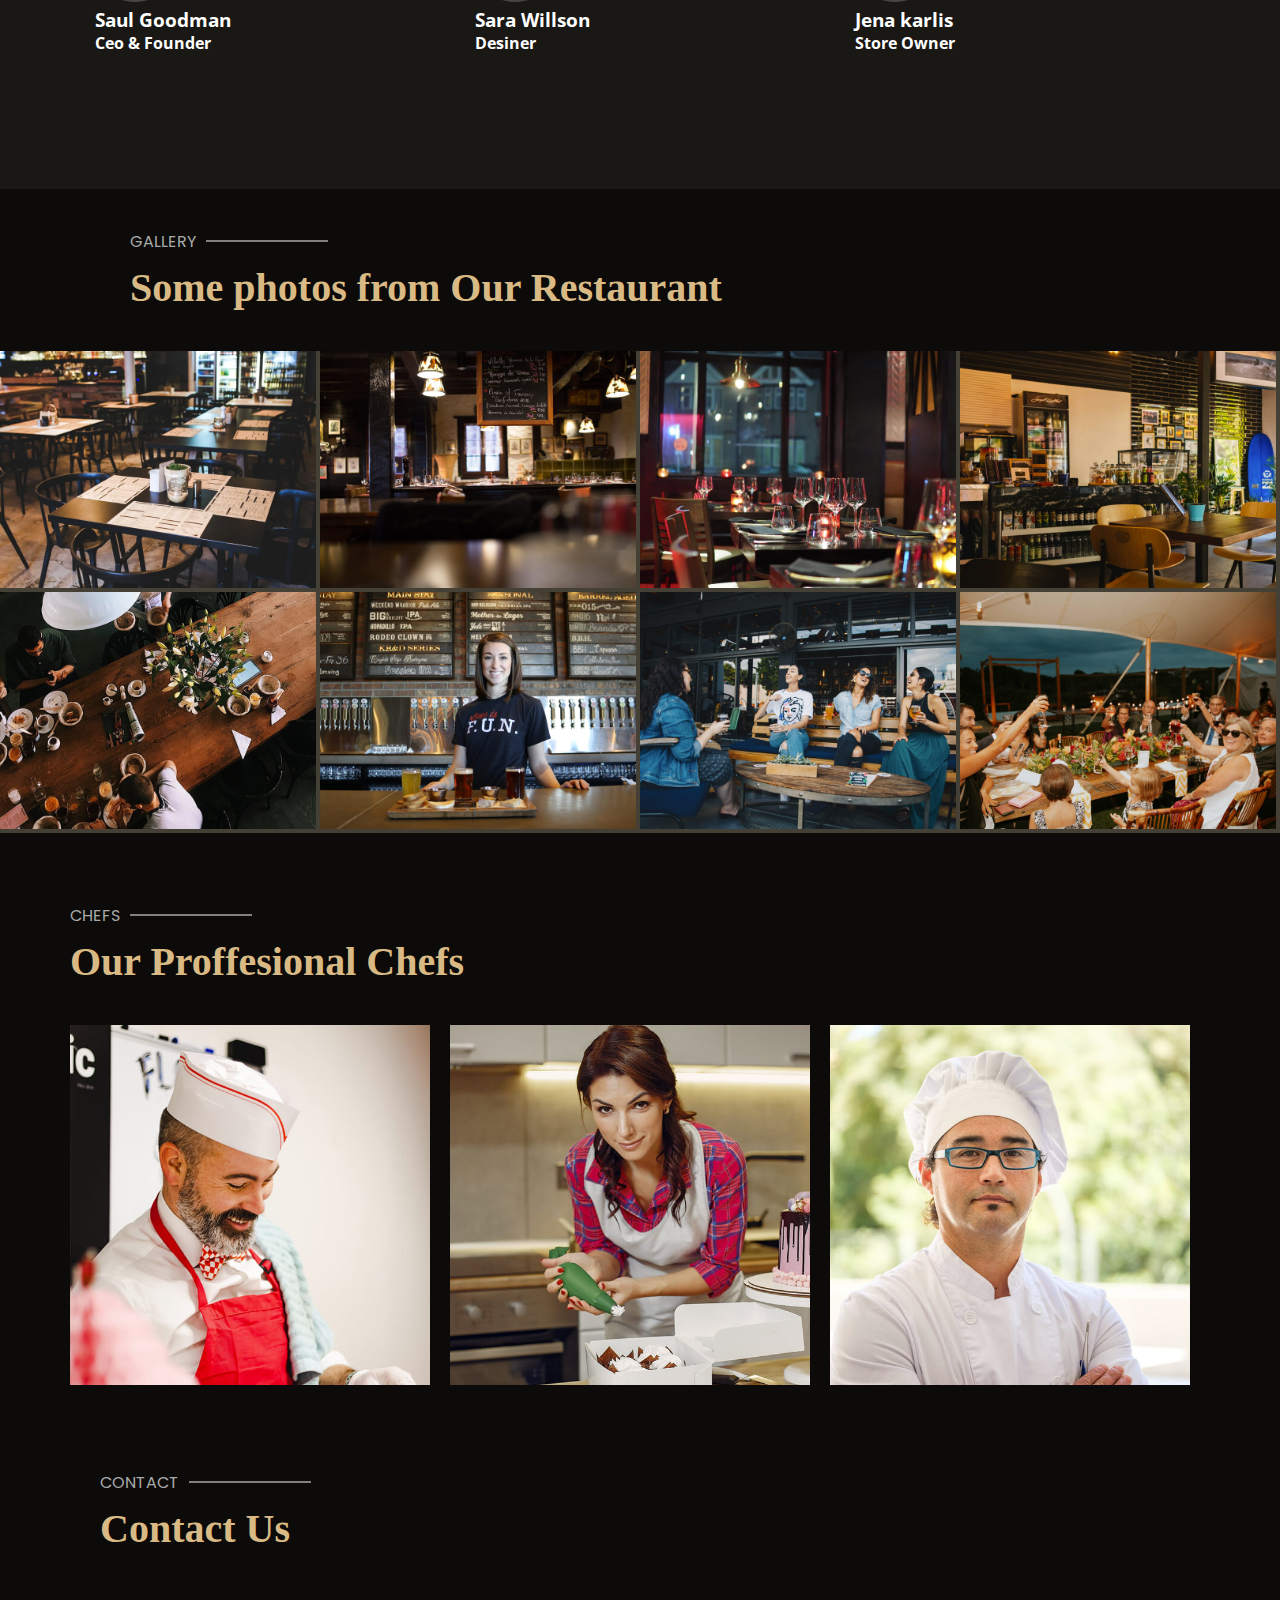
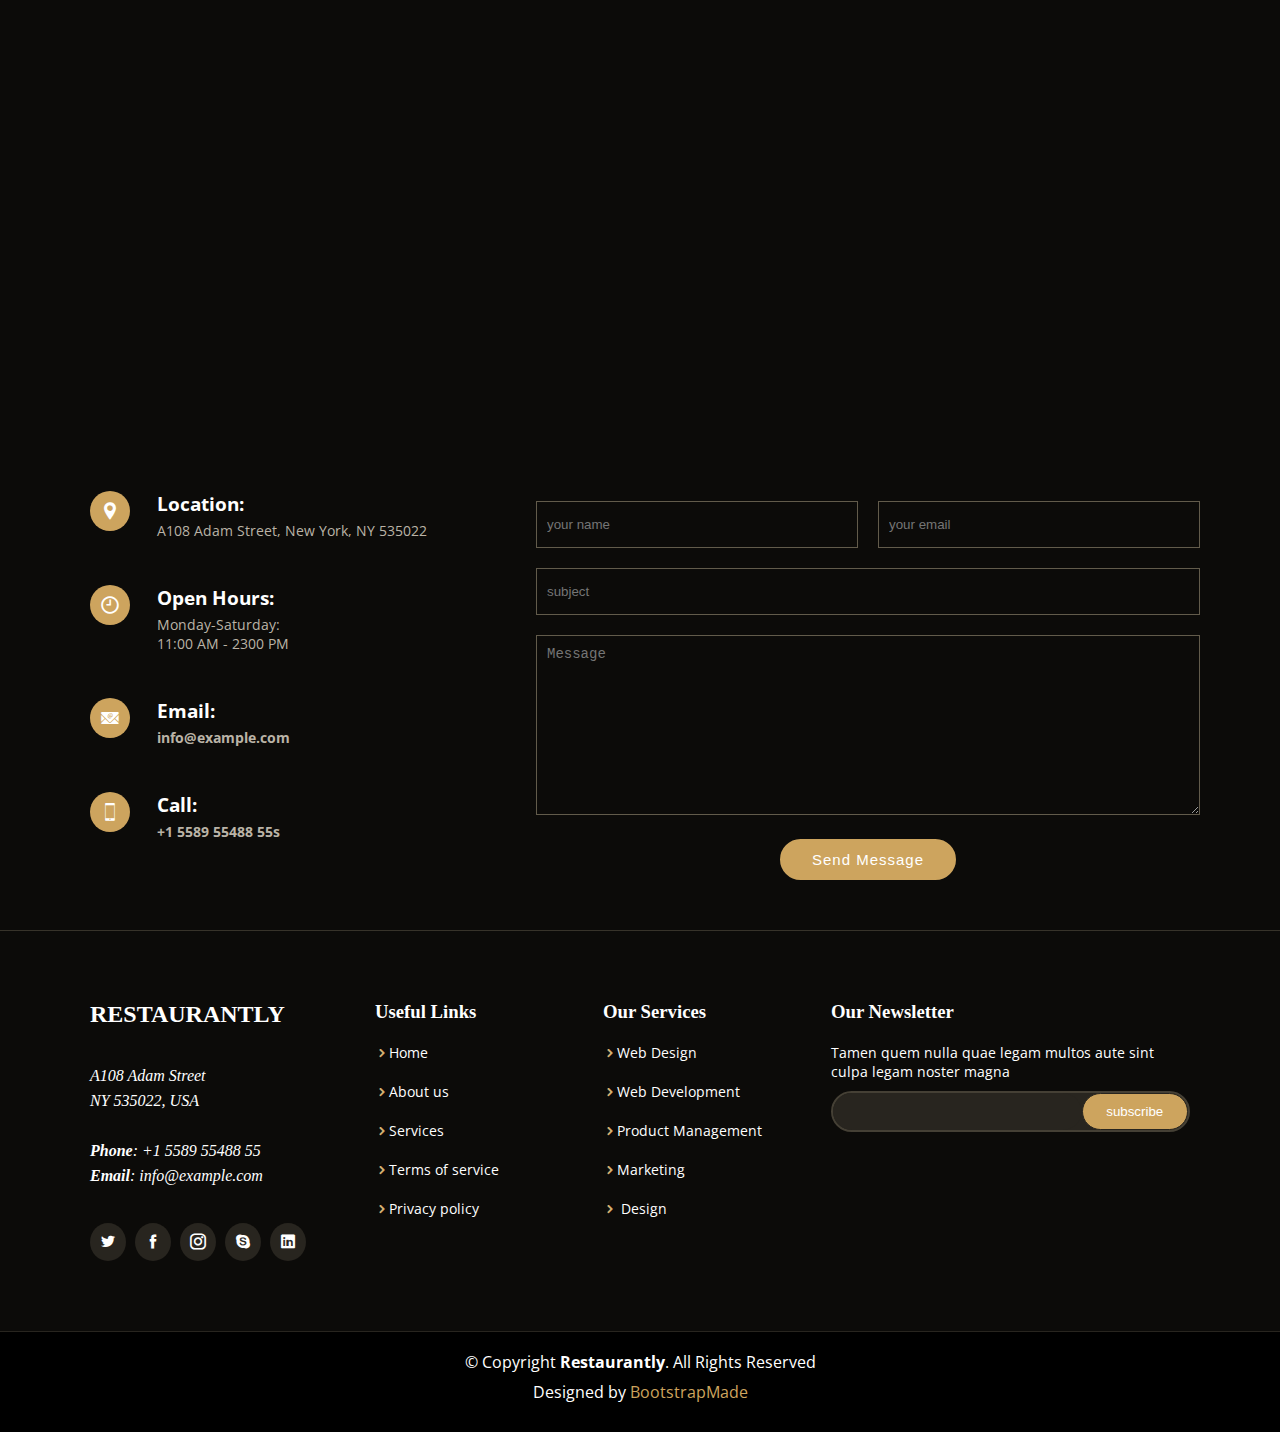
==== commit 78ea8b97: "responsive for tap edit" ====
--- a/index.html
+++ b/index.html
@@ -114,7 +114,7 @@
 <!--why us -->
 		<section class ="whyus-section">
 		<div class ="container">
-			<div class ="whyus">
+			<div class ="title">
 			   <p class ="section-p">WHY US</p>
 			   <h1 class ="section-h1">Why Choose Our Restaurant</h1>
 	        </div>
@@ -391,17 +391,20 @@
 </div>
 <div class ="abtbox-div wrap">
 <div class="abtbox1 col-12">
-<div>
+<div class ="abtbox1-p1">
 <p class ="abtbox1-p">	
  <i class="icofont-quote-left"></i> Proin iaculis purus consequat sem cure digni ssim donec porttitora entum suscipit rhoncus. Accusantium quam, ultricies eget id, aliquam eget nibh et. Maecen aliquam, risus at semper 
  <i class="icofont-quote-right"></i> </P>  
  </div>
+ <div class ="img-main">
 <div class ="abtimg">
 <img src ="images/testimonials-1.jpg" alt ="image">
+</div>
 <div class ="abtimg-text">
 <h3>Saul Goodman</h3>
 <h4>Ceo &amp; Founder</h4>
 </div>
+
 </div>
 </div>
 
@@ -644,7 +647,7 @@
 </div>
 <div  class ="linkbox3 col-12 col-6">
 <h3>Our Newsletter</h3>
-<p>Tamen quem nulla quae legam multos aute sint culpa legam noster magna</P>\
+<p>Tamen quem nulla quae legam multos aute sint culpa legam noster magna</P>
 <form class ="link-form">
 <input class ="link-email" type ="email">
 <input class ="link-submit" type ="submit" value ="subscribe">
@@ -653,15 +656,15 @@
 </div>
 <!--link end-->
 </section>
-<footer class ="footer-section">
-<!--footer-->
-<div class ="container">
-<div class ="footer col-12">
-<P>&#169; Copyright <b>Restaurantly</b>. All Rights Reserved</p>
-<p class ="footer-a">Designed by <a href ="#">BootstrapMade</a></P>
-</div>
-</div>
-<!--footer-->
-</footer>
+                                <!--footer-->
+         <footer class ="footer-section">
+            <div class ="container">
+                <div class ="footer col-12">
+                    <P>&#169; Copyright <b>Restaurantly</b>. All Rights Reserved</p>
+                    <p class ="footer-a">Designed by <a href ="#">BootstrapMade</a></P>
+                </div>
+            </div>
+        </footer>
+		                       <!--footer end-->
 </body>
 </html>--- a/css/style.css
+++ b/css/style.css
@@ -350,7 +350,7 @@
 	background-color:#0c0b09;
 	padding:70px 0px;
 }
-.whyus{
+.title{
 	width:100%;
 	background-color:#0c0b09;
 	
@@ -737,7 +737,7 @@
 .img-main{
 	width:100%;
 	position:absolute;
-	bottom:75px;
+	bottom:0px;
 	left:20px;
 }
 .abtimg {
@@ -1084,24 +1084,27 @@
   color:white;
  
 }
-.footer-section{
+                    /*footer*/
+    .footer-section
+	{
 	background-color:black;
-}
-.footer{
-	width:100%;
-	color:white;
-	padding:20px;
-	text-align:center;
-	line-height:20px;
-	font-family: "Open Sans", sans-serif;
-}
-.footer-a a{
-	color:#cda45e;
-	text-decoration:none;
-	
-	
-}
-.footer p{
-	padding-bottom:10px;
-	
-}+    }
+    .footer
+    {
+	        width:100%;
+	        color:white;
+	        padding:20px;
+	        text-align:center;
+	        line-height:20px;
+	        font-family: "Open Sans", sans-serif;
+    }
+    .footer-a a
+	{
+	       color:#cda45e;
+	       text-decoration:none;
+    }
+    .footer p
+	{
+	       padding-bottom:10px;
+    }
+                     /*footer*/--- a/css/responsive.css
+++ b/css/responsive.css
@@ -10,6 +10,32 @@
 	.d-none{
 		
 		display:none !important;
+	}
+	.menu{
+		position:fixed;
+		top:0px;
+		left:0px;
+		width:100%;
+		height:100%;
+		background-color:#000;
+		padding:50px 15px 15px;
+		
+	}
+	.menu ul{
+		background-color:white;
+		border-radius:5%;  
+	}		
+	.menu li{
+		display:block;
+		padding:15px 10px;
+		
+	}
+	.menu li a{
+		color:black;
+	}
+	.img-main{
+		bottom:0px;
+		left:20px
 	}
 	.lang{
 		display:none !important;
@@ -30,17 +56,25 @@
 	.imgtitle{
 		padding: 0px 0px;
 	}
+	.gallery{
+		padding:10px 10px;
+	}
+	
 	.flex-column-reverse{
 		flex-direction:column-reverse !important;
 	}
 	.wrap{
 	flex-wrap:wrap !important;
 }
+.chef1{
+	padding:0px 0px;
+}
 }
 @media (min-width:768px) and (max-width:992px){
 	.container{
 		width:100% !important;
 	}
+
 	.col-12{
 		width:100% !important;
 	}
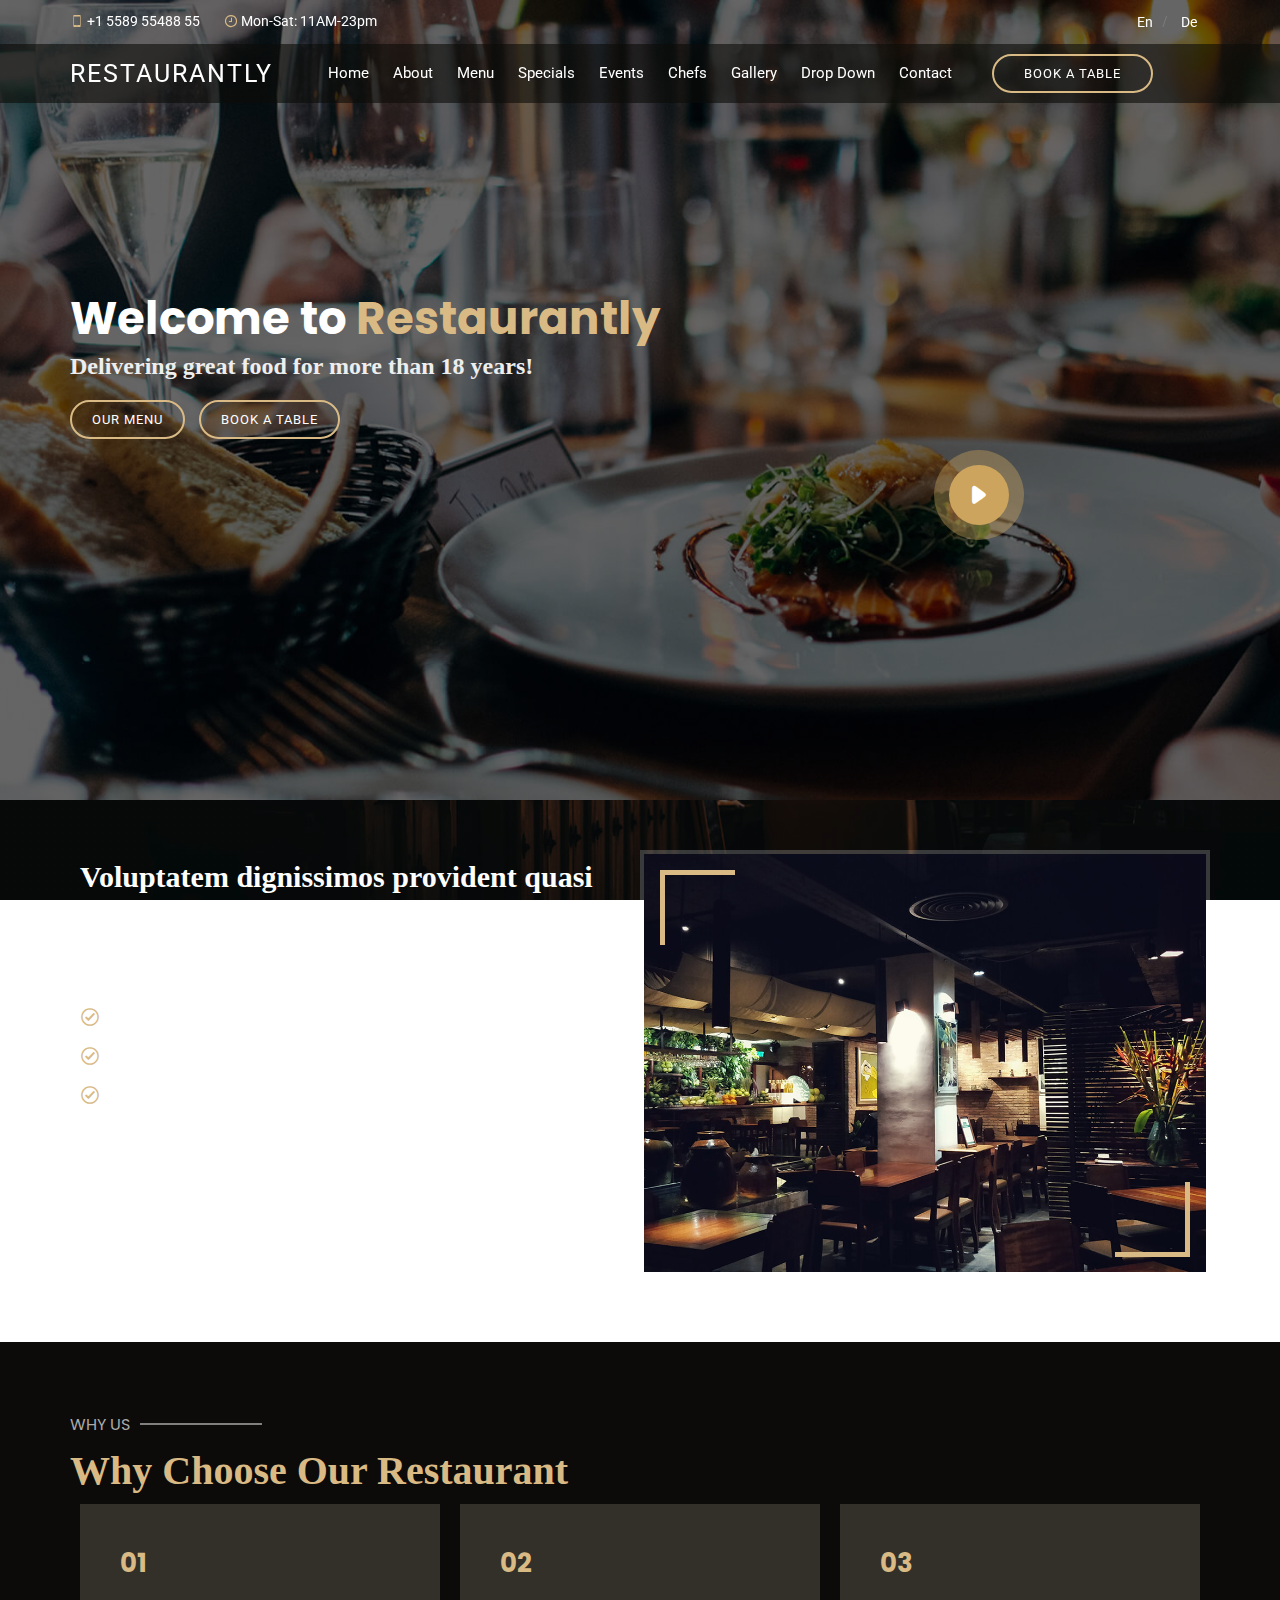
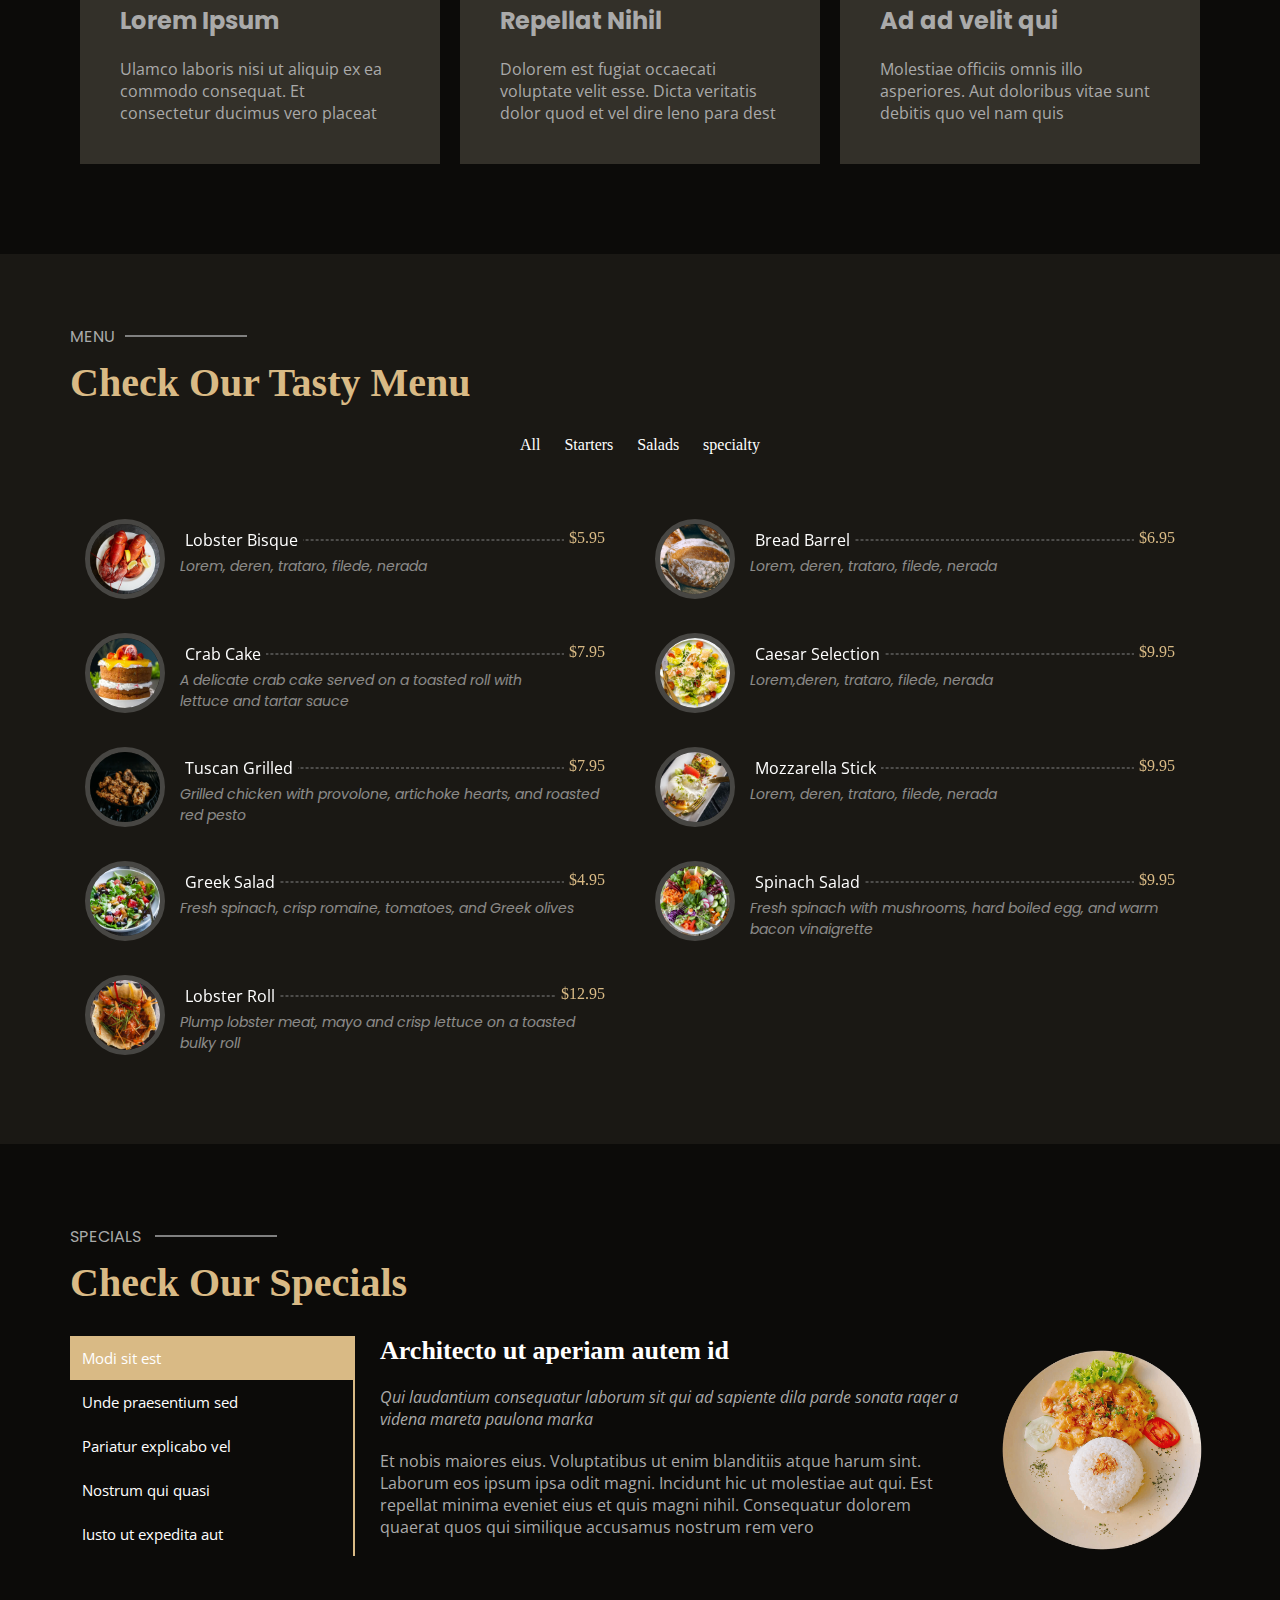
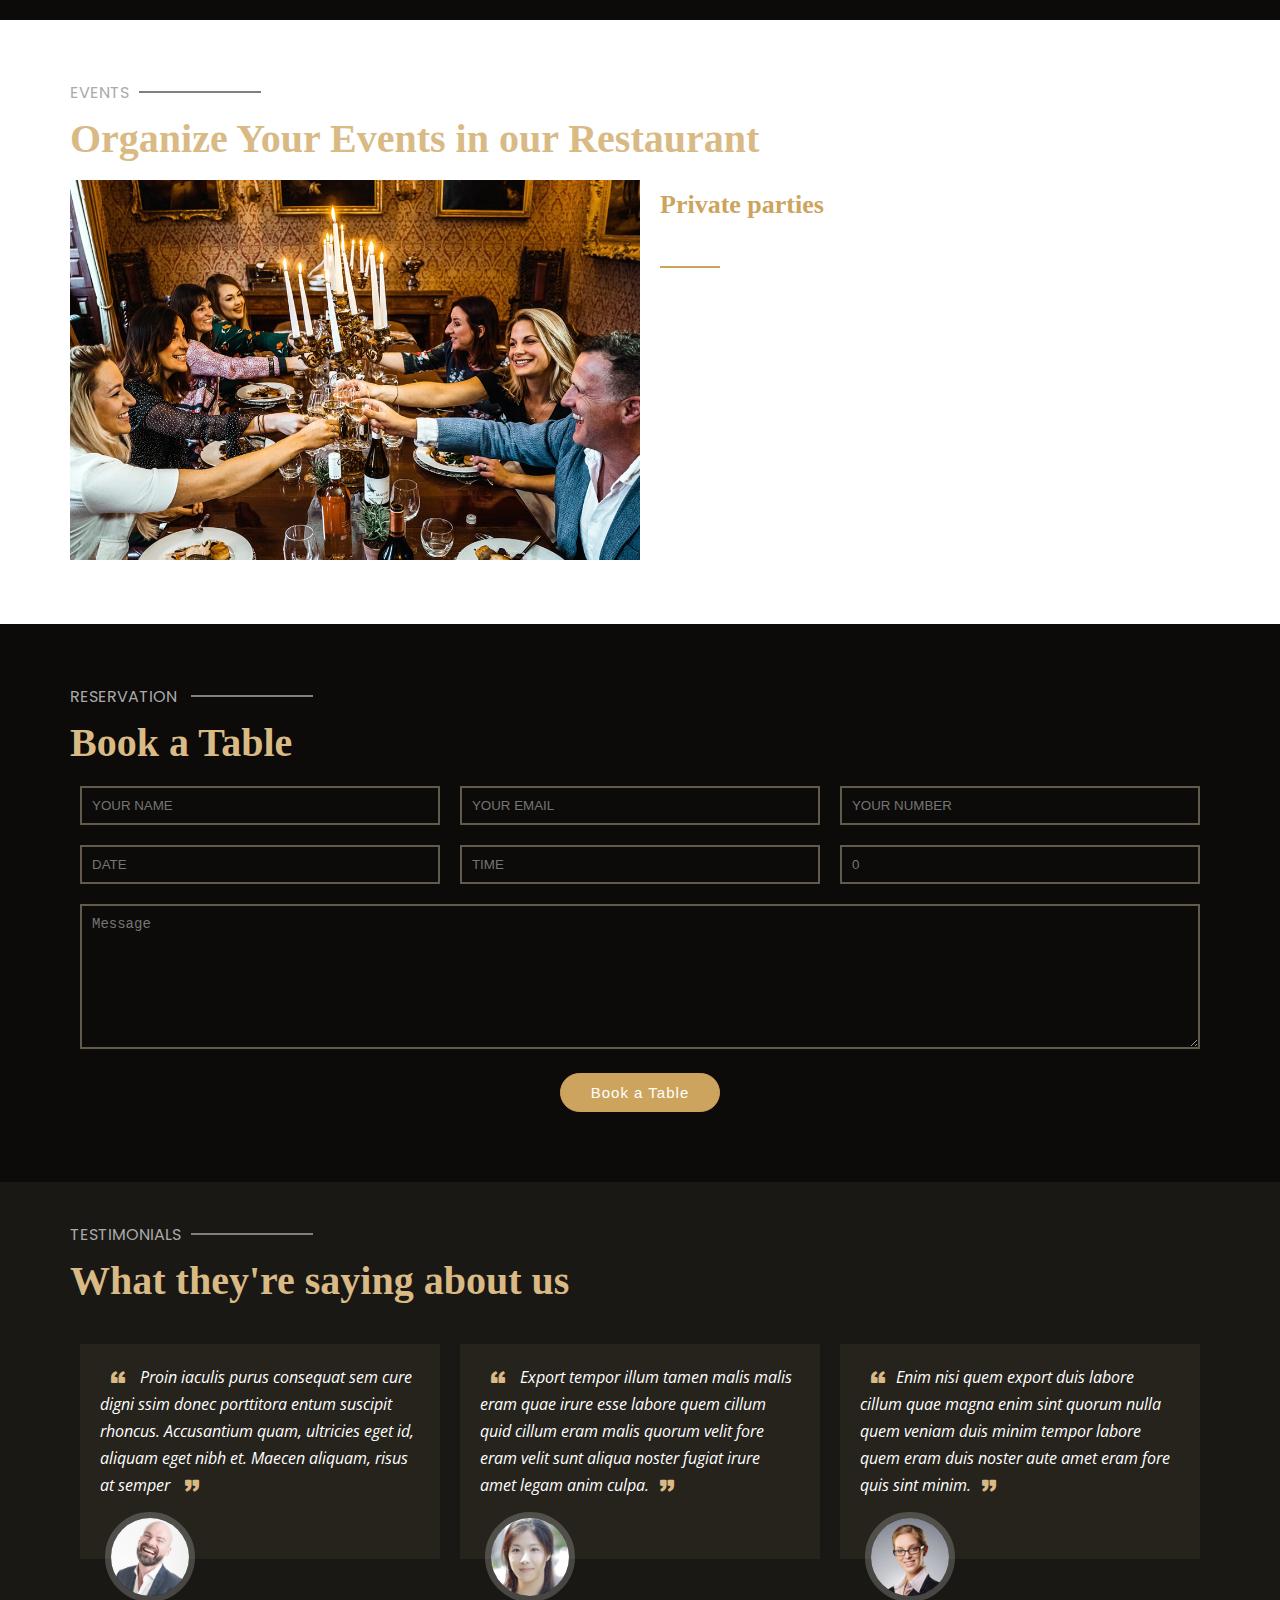
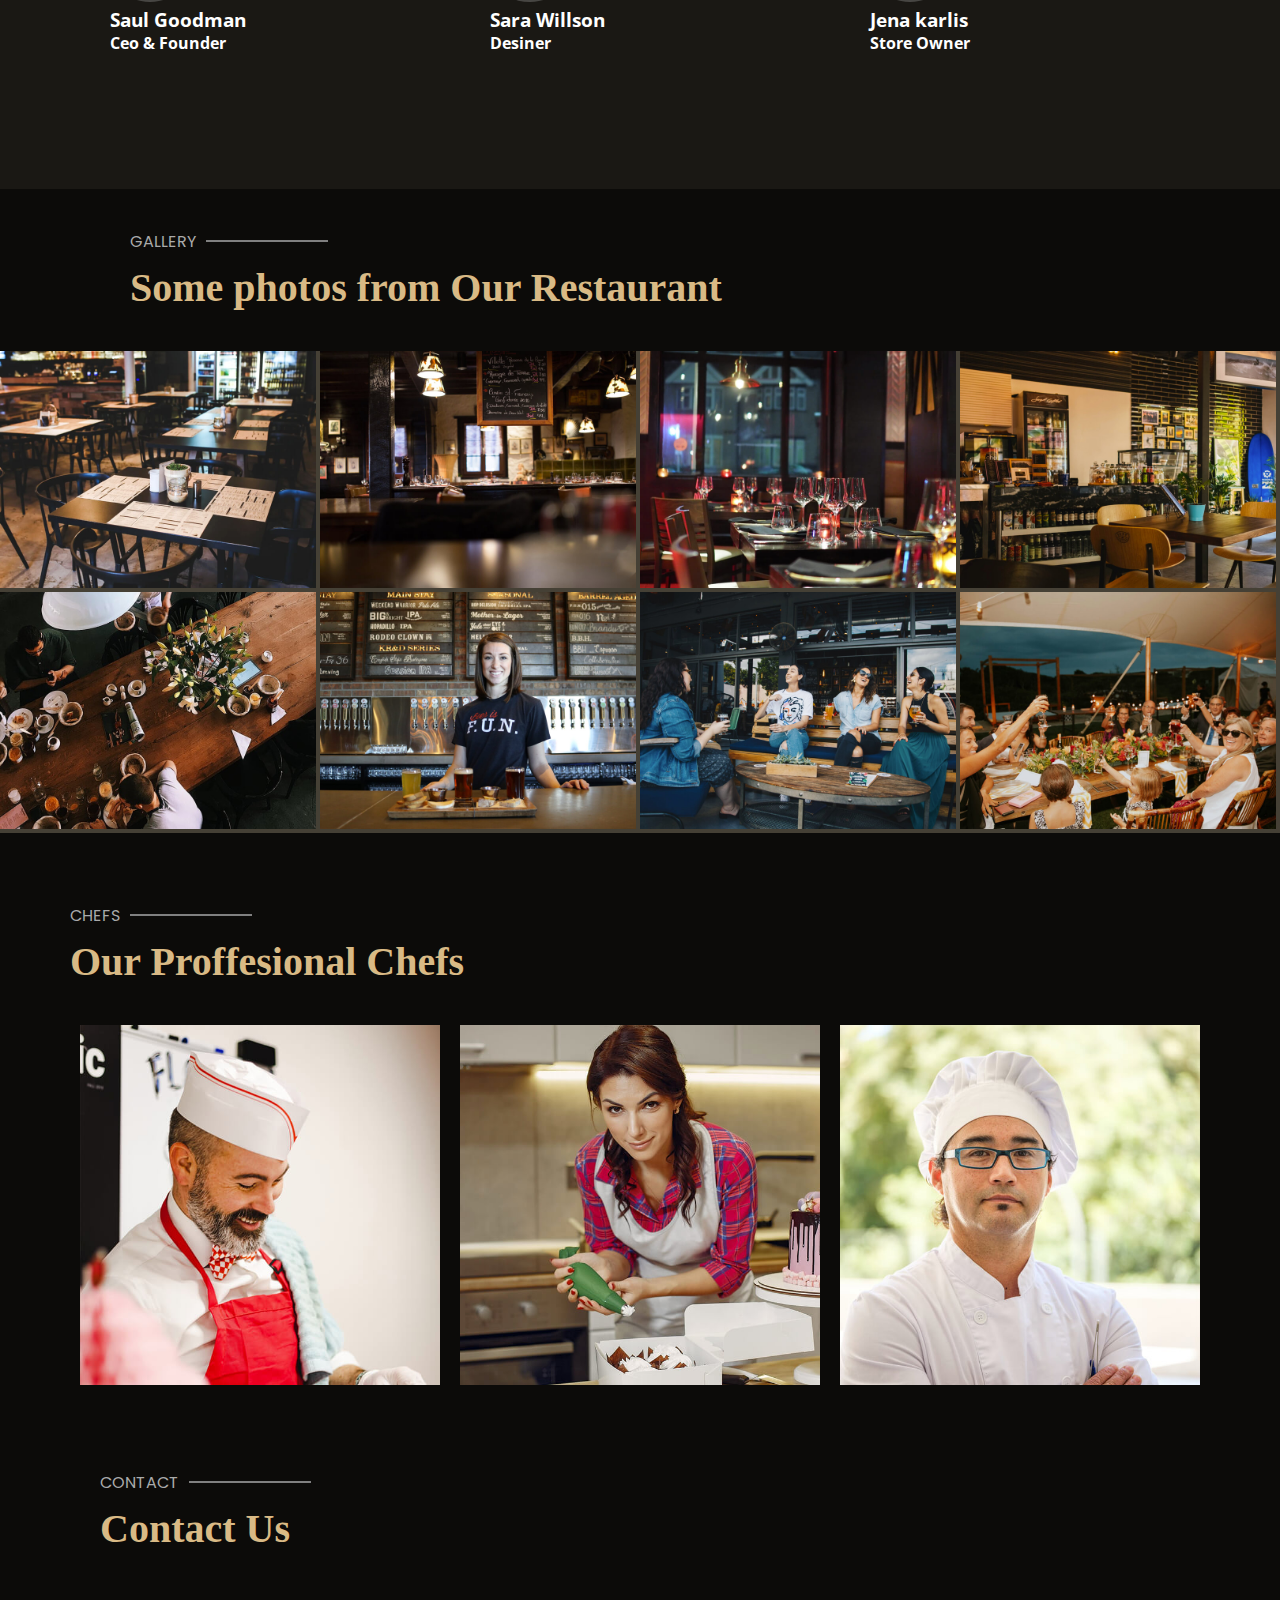
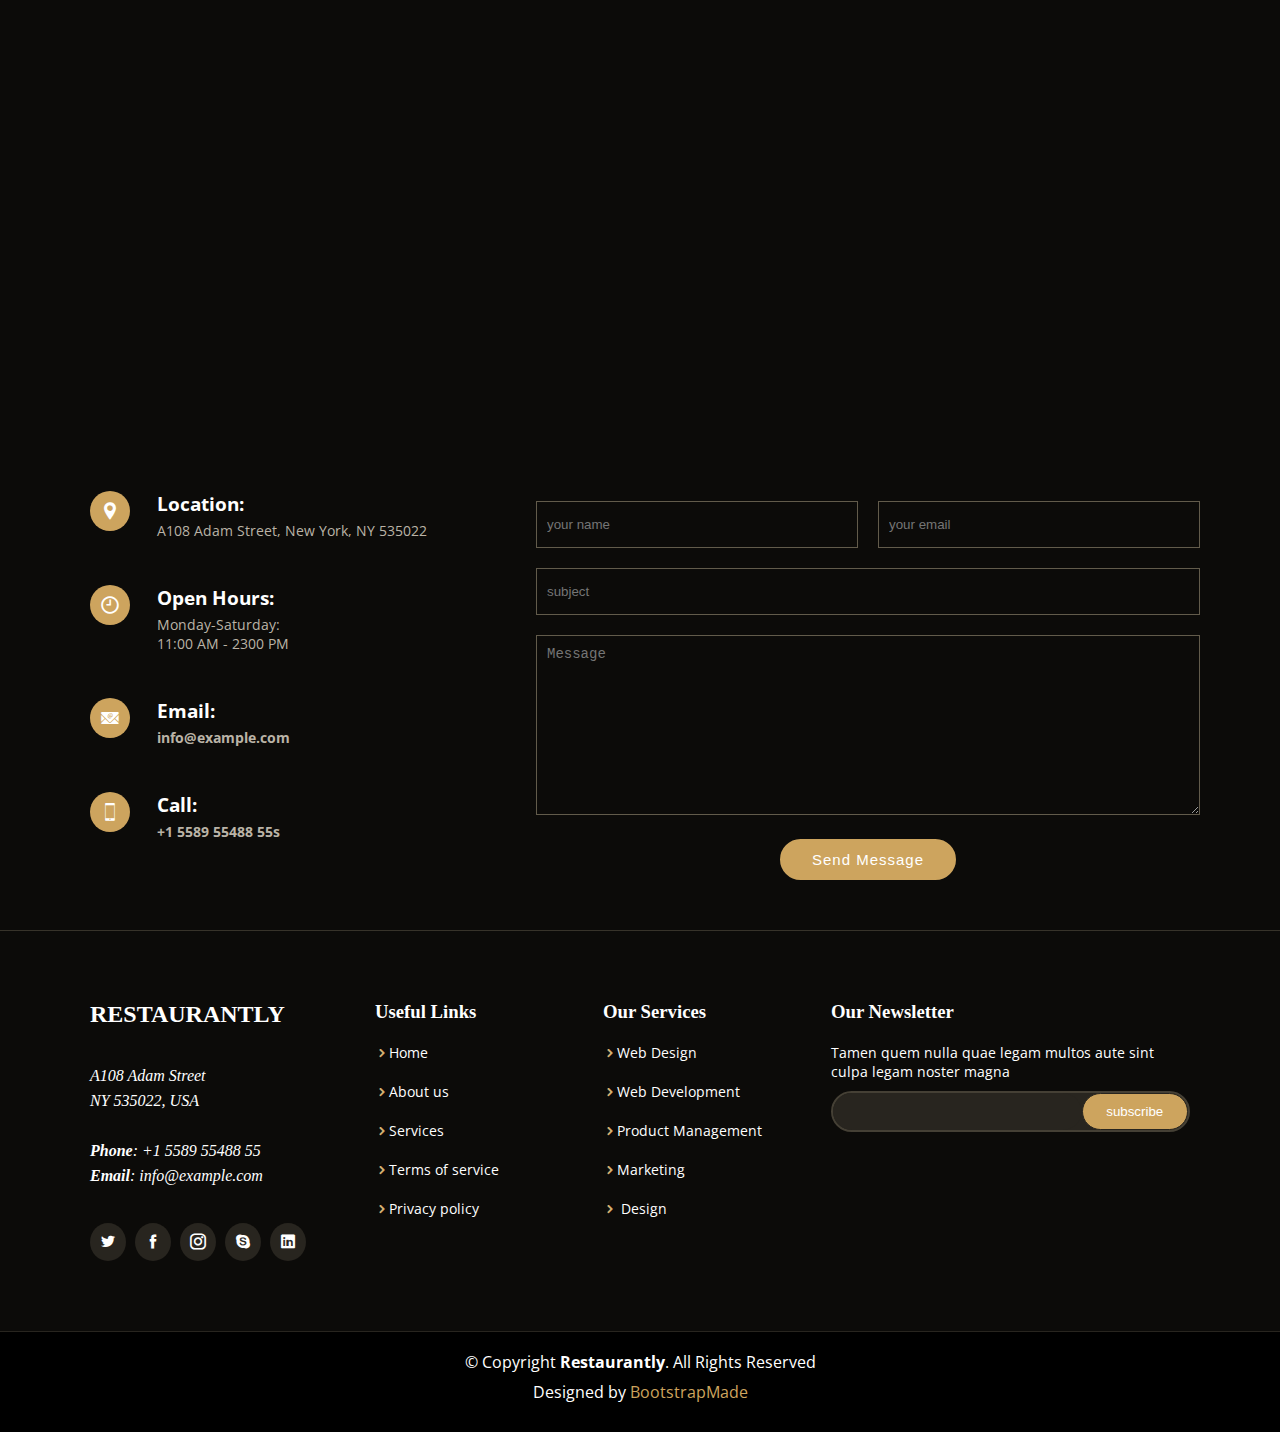
==== commit 1e4bcec1: "update" ====
--- a/index.html
+++ b/index.html
@@ -21,7 +21,7 @@
            <div class ="headerinfo">
             <div class ="container">
 			
-             <div class ="number col-12 col-6">
+             <div class ="number col-12 col-6 text-align">
 			 
                  <ul class ="unorder">
                  <li><span class ="span1"><i class="icofont-smart-phone"></span></i> +1 5589 55488 55
@@ -46,7 +46,15 @@
 			<div class ="logo">
 					<a href ="#" class ="rest">RESTAURANTLY</a>
 			</div>
-			<div class="menu d-none">
+			<div class ="menu-close-button" id = "mobile-btn">
+			     <div class ="bar-lt">
+			</div>
+			     <div class ="bar-ct"></div>
+			    <div  class ="bar-rt"></div>
+			</div>
+			
+			<div class="menu">
+			
 					<ul class ="navul">
 					<li><a class ="a1"href ="index.html">Home</a></li>
 					<li><a class ="a1" href ="#">About</a></li>
@@ -119,23 +127,29 @@
 			   <h1 class ="section-h1">Why Choose Our Restaurant</h1>
 	        </div>
 			<div class ="whyus-div wrap">
-			<div class ="why-boxs col-12">
+			<div class ="main-whybox col-12">
+			<div class ="why-boxs">
 			   <span>01</span>
 			   <h2>Lorem Ipsum</h2>
 			   <p>Ulamco laboris nisi ut aliquip ex ea commodo consequat. Et consectetur ducimus vero placeat</p>
 			</div>
-            <div class ="why-boxs col-12">
+			</div>
+			<div class ="main-whybox col-12">
+            <div class ="why-boxs">
 			<span>02</span>
 			<h2>Repellat Nihil</h2>
 			<p>Dolorem est fugiat occaecati voluptate velit esse. Dicta veritatis dolor quod et vel dire leno para dest</p>
-			
-			</div>
-       <div class ="why-boxs col-12">
+			</div>
+			</div>
+			<div class ="main-whybox col-12">
+       <div class ="why-boxs">
 			
 			     <span>03</span>
 			     <h2>Ad ad velit qui</h2>
 			     <p>Molestiae officiis omnis illo asperiores. Aut doloribus vitae sunt debitis quo vel nam quis</p>
 			
+	   </div>
+	   </div>
 	   </div>
 	   </div>
 <!--why us end-->
@@ -293,11 +307,11 @@
 </div>
 <div class ="sbox1  col-12">
 <ul>
-<li><a href ="#">Modi sit est</a></li>
-<li><a href ="#">Unde praesentium sed</a></li>
-<li><a href ="#">Pariatur explicabo vel</a></li>
-<li><a href ="#">Nostrum qui quasi</a></li>
-<li><a href ="#">Iusto ut expedita aut</a></li>
+<li class ="sbox-li1"><a href ="#">Modi sit est</a></li>
+<li class ="sbox-li"><a href ="#">Unde praesentium sed</a></li>
+<li class ="sbox-li"><a href ="#">Pariatur explicabo vel</a></li>
+<li class ="sbox-li"><a href ="#">Nostrum qui quasi</a></li>
+<li class ="sbox-li"><a href ="#">Iusto ut expedita aut</a></li>
 </ul>
 </div>
 <div class ="sbox2-div col-12 wrap flex-column-reverse">
@@ -436,6 +450,7 @@
 <h4>Store Owner</h4>
 </div>
 
+</div>
 </div>
 </div>
 </div>
@@ -485,7 +500,8 @@
 <h1 class ="section-h1">Our Proffesional Chefs</h1>
 </div>
 <div class ="chefimg wrap">
-<div class ="chef1 col-12 col-6 ">
+<div class = "mainchef col-12 col-6">
+<div class ="chef1">
 <img src ="images/chefs-1.jpg">
 <div class ="chef1-hover">
 <h4>Walter WHITE</h4>
@@ -499,7 +515,9 @@
 </div>
 </div>
 </div>
-<div class ="chef1 col-12 col-6"><img src ="images/chefs-2.jpg"><div class ="chef1-hover">
+</div>
+<div class = "mainchef col-12 col-6">
+<div class ="chef1"><img src ="images/chefs-2.jpg"><div class ="chef1-hover">
 <h4>Sarah Jhonson
 </h4>
 <span>Patissier</span>
@@ -511,7 +529,9 @@
 </ul>
 </div>
 </div></div>
-<div class ="chef1 col-12 col-6"><img src ="images/chefs-3.jpg">
+</div>
+<div class ="mainchef col-12 col-6">
+<div class ="chef1"><img src ="images/chefs-3.jpg">
 <div class ="chef1-hover">
 <h4>William Anderson
 </h4>
@@ -523,7 +543,9 @@
 <a href ="#"><i class="icofont-linkedin"></i></a>
 </ul>
 </div>
-</div></div>
+</div>
+</div>
+</div>
 </div>
 </div>
 
@@ -637,13 +659,13 @@
 </div>
 <div  class ="linkbox2 col-12 col-6">
 <h3>Our Services</h3>
-<ul>
-<li><a  href ="#"><i class="icofont-rounded-right"></i>Web Design</a></li>
-<li><a  href ="#"><i class="icofont-rounded-right"></i>Web Development</a></li>
-<li><a href="#" ><i class="icofont-rounded-right"></i>Product Management</a></li>
-<li><a  href ="#"><i class="icofont-rounded-right"></i>Marketing</a></li>
-<li><a  href ="#"><i class="icofont-rounded-right"></i> Design</a></li>
-</ul>
+					<ul>
+					<li><a  href ="#"><i class="icofont-rounded-right"></i>Web Design</a></li>
+					<li><a  href ="#"><i class="icofont-rounded-right"></i>Web Development</a></li>
+					<li><a href="#" ><i class="icofont-rounded-right"></i>Product Management</a></li>
+					<li><a  href ="#"><i class="icofont-rounded-right"></i>Marketing</a></li>
+					<li><a  href ="#"><i class="icofont-rounded-right"></i> Design</a></li>
+					</ul>
 </div>
 <div  class ="linkbox3 col-12 col-6">
 <h3>Our Newsletter</h3>
@@ -665,6 +687,16 @@
                 </div>
             </div>
         </footer>
+		<script type="text/javascript">
+	let mobileBtn = document.getElementById("mobile-btn");
+	let mobileNav = document.getElementsByClassName("menu")[0];
+
+	mobileBtn.addEventListener("click", ()=>{
+		mobileBtn.classList.toggle("active-btns");
+		mobileNav.classList.toggle("active-menu");
+	});
+	
+</script>
 		                       <!--footer end-->
 </body>
 </html>--- a/css/style.css
+++ b/css/style.css
@@ -10,19 +10,14 @@
 *{
 padding:0px;
 margin:0px;
-box-sizing:border-box;
-	
-	
+box-sizing:border-box;	
 }
 .container{
 	display: flex;
-	width:1170px;
 	padding-left:15px;
 	padding-right:15px;
 	margin: 0 auto;
-	 flex-wrap:wrap;
-	
-	
+	flex-wrap:wrap;
 }
 
 .container1{
@@ -52,7 +47,6 @@
 }
 .unorder li{
 	font-family: 'Roboto', sans-serif;
-	
 	display:inline-block;
 	color:white;
 	margin-right:20px;
@@ -73,7 +67,7 @@
 	font-size:14px;
 	text-decoration:none;
 	list-style-type:none;
-	displa
+
 }
 
 .en:visited{
@@ -93,8 +87,8 @@
 	font-family: 'Roboto', sans-serif;
 	letter-spacing:2px;
 	color:white;
-	text-decoration: none;
-	
+	text-decoration:none;
+   	
 }
 .menu{
 	width:60%;
@@ -103,7 +97,7 @@
 .menu ul{
 list-style-type:none;
 }
-.navul li{
+.navul li  {             
 	 display: inline-block;
 }
 .a1{
@@ -303,13 +297,13 @@
 }
 
 .image:hover{
-	 transform: scale(1.1,1.1);	 
+	 transform: scale(1.1);	 
 }
 .image::after{
 	content:"";
 	position:absolute;
 	right:20px;
-	bottom:20px;
+	bottom:35px;
  border-right:5px solid #d9ba85;
  border-bottom:5px solid #d9ba85;
  width:70px;
@@ -380,12 +374,14 @@
 	display:flex;
 	background-color:#0c0b09;
 }
-
+.main-whybox{
+	width:33.33%;
+	padding:0px 10px;
+	margin-bottom:20px;
+}
 .why-boxs{
-	width:33.33%;
+	
 	background-color:#333029;
-	margin-bottom:20px;
-	margin-right:20px;
 	padding:30px 30px;	
 	transition: all 1s linear;
 }
@@ -545,7 +541,11 @@
 	font-family: "Open Sans", sans-serif;
 	transition:
 }
-.sbox1 li:hover{
+.sbox-li:hover{
+	background-color:#d9ba85;
+	color:black;
+}
+.sbox-li1{
 	background-color:#d9ba85;
 	color:black;
 }
@@ -715,7 +715,7 @@
 	border-radius:6px;
 	position: relative;
 	margin-bottom:20px;
-	padding:0px 25px 100px 0px;
+	padding:0px 10px 100px 10px;
    
 }
 .abtbox1-p1{
@@ -735,10 +735,10 @@
 	Padding:10px;
 }
 .img-main{
-	width:100%;
+	
 	position:absolute;
 	bottom:0px;
-	left:20px;
+	left:35px;
 }
 .abtimg {
 	width:90px;
@@ -788,22 +788,21 @@
 	width:100%;
 	height:auto;
 	display:block;
-	transition: all 2s ease-in-out 0.4s;
+	transition: all 0.5s ease ;
 }
 .imgbox img:hover{
 	transform:scale(1.1);
 }
 .cheftitle{
 	width:100%;
-	
-	
-}
+}
+
 .chefimg{
 	width:100%;
 	display:flex;
 	padding:30px 0px;
-	
-}
+}
+
 .chef1::after{
 	content:"";
 	position:absolute;
@@ -825,11 +824,15 @@
 	opacity:1;
 	transform: translatey(-20px);
 }
+.mainchef{
+	width:33.33%;
+	padding:0px 10px;
+	margin-bottom:20px;
+}
 .chef1{
-	width:33.33%;
+	
 	position:relative;
-	padding-right:20px;
-	margin-bottom:20px;
+	
 	overflow:hidden;
 
 }
--- a/css/responsive.css
+++ b/css/responsive.css
@@ -9,9 +9,10 @@
 	}
 	.d-none{
 		
-		display:none !important;
+		display:none;
 	}
 	.menu{
+		display:none;
 		position:fixed;
 		top:0px;
 		left:0px;
@@ -21,18 +22,52 @@
 		padding:50px 15px 15px;
 		
 	}
+	.menu.active-menu{
+		display:flex;
+	}
 	.menu ul{
 		background-color:white;
-		border-radius:5%;  
+		border-radius:5%; 
+		width:100%;
+
 	}		
 	.menu li{
-		display:block;
+        display:block ;
 		padding:15px 10px;
 		
 	}
 	.menu li a{
 		color:black;
 	}
+	.menu-close-button{
+		
+		position:fixed;
+		top:10px;
+		right:10px;
+		width:30px;
+		height:30px;
+		
+		padding:7px 2px;
+		z-index:99;
+	}
+	.bar-lt,.bar-ct,.bar-rt{
+		width:22px;
+		height:2px;
+		background-color:white;
+		margin-bottom:4px;
+	}
+	
+	.active-btns > .bar-lt{
+		transform:rotate(45deg) translate(4px, 4px);
+	}
+	.active-btns > .bar-rt{
+		transform:rotate(-45deg) translate(5px, -4px);
+	}
+	.active-btns > .bar-ct{
+		opacity:0;
+		visibility:hidden;
+	}
+	
 	.img-main{
 		bottom:0px;
 		left:20px
@@ -40,6 +75,7 @@
 	.lang{
 		display:none !important;
 	}
+	
 	.text-align{
 		text-align:center;
 	}
@@ -70,17 +106,85 @@
 	padding:0px 0px;
 }
 }
-@media (min-width:768px) and (max-width:992px){
-	.container{
-		width:100% !important;
-	}
-
+@media (min-width:576px){
+	.container{
+		width:560px;
+	}
+}
+@media (min-width:576px) and (max-width:767px){
+	
 	.col-12{
 		width:100% !important;
 	}
 	.d-none{
 		
-		display:none !important;
+		display:none ;
+	}
+	
+	.lang{
+		display:none;
+	}
+	.flex-column-reverse{
+		flex-direction:column-reverse !important;
+	}
+	.text-align{
+		text-align:center;
+	}
+	.banimg{
+			background-position:center;
+			background-attachment: scroll;
+			text-align:center;
+}
+.play-btn{
+		top:500px;
+		bottom:0;
+		right:45%;
+	}
+}
+
+@media (min-width:768px){
+	.container{
+		width:720px;
+	}
+}
+@media (min-width:768px) and (max-width:992px){
+	
+
+	.col-12{
+		width:100%;
+	}
+	.d-none{
+		display:none;
+	}
+	.menu-close-button{
+		
+		position:fixed;
+		top:60px;
+		right:50px;
+		width:30px;
+		height:30px;
+		padding:7px 2px;
+		z-index:99;
+	}
+	.bar-lt,.bar-ct,.bar-rt{
+		width:22px;
+		height:2px;
+		background-color:white;
+		margin-bottom:4px;
+	}
+	
+	.active-btns > .bar-lt{
+		transform:rotate(45deg) translate(4px, 4px);
+	}
+	.active-btns > .bar-rt{
+		transform:rotate(-45deg) translate(5px, -4px);
+	}
+	.active-btns > .bar-ct{
+		opacity:0;
+		visibility:hidden;
+	}
+	.menu{
+		display:none;
 	}
 	.col-6 {
 		width: 50% !important;
@@ -96,9 +200,7 @@
 		bottom:0;
 		right:45%;
 	}
-	.ban-h1{
-		font-weight:10px !important;
-	}
+	
 		.banimg{
 			background-position:center !important;
 			background-attachment: scroll !important;
@@ -108,4 +210,15 @@
 	.flex-column-reverse{
 		flex-direction:column-reverse !important;
 	}
+}
+
+@media (min-width:992px){
+	.container{
+		width:920px;
+	}
+}
+@media (min-width:1200px){
+	.container{
+		width:1170px;
+	}
 }